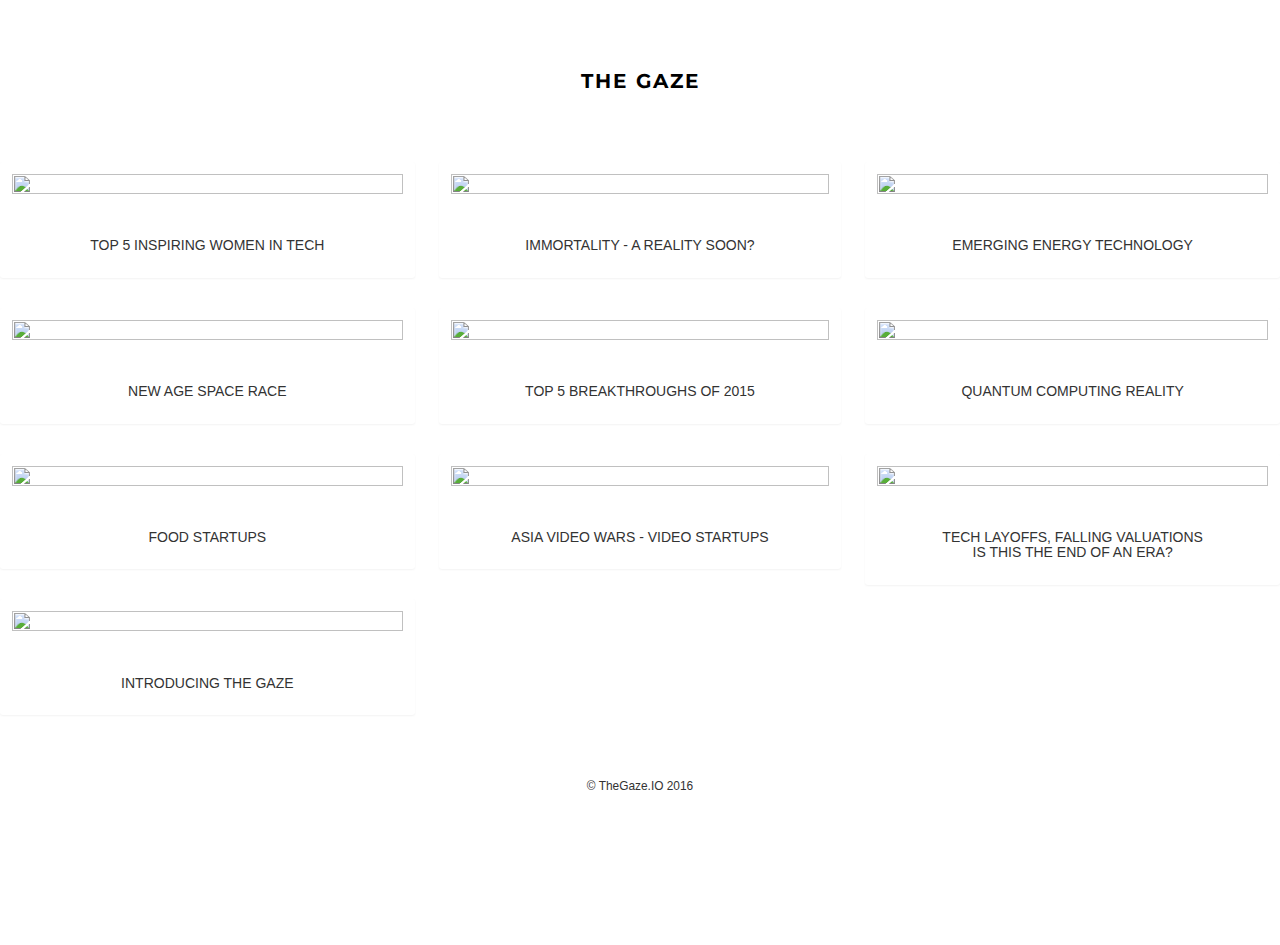
==== index.html @ a565059c "updated heading" ====
<!DOCTYPE html>
<!--[if lt IE 7]>      <html class="no-js lt-ie9 lt-ie8 lt-ie7"> <![endif]-->
<!--[if IE 7]>         <html class="no-js lt-ie9 lt-ie8"> <![endif]-->
<!--[if IE 8]>         <html class="no-js lt-ie9"> <![endif]-->
<!--[if gt IE 8]><!--> <html class="no-js"> <!--<![endif]-->
	<head>
	<meta charset="utf-8">
	<meta http-equiv="X-UA-Compatible" content="IE=edge">
	<title>The Gaze &mdash; Quirky Short Videos on latest in Tech and Startups!</title>
	<meta name="viewport" content="width=device-width, initial-scale=1">
	<meta name="description" content="Free HTML5 Template by FREEHTML5.CO" />
	<meta name="keywords" content="free html5, free template, free bootstrap, html5, css3, mobile first, responsive" />
	<meta name="author" content="FREEHTML5.CO" />

  <!-- 
	//////////////////////////////////////////////////////

	FREE HTML5 TEMPLATE 
	DESIGNED & DEVELOPED by FREEHTML5.CO
		
	Website: 		http://freehtml5.co/
	Email: 			info@freehtml5.co
	Twitter: 		http://twitter.com/fh5co
	Facebook: 		https://www.facebook.com/fh5co

	//////////////////////////////////////////////////////
	 -->

  <!-- Facebook and Twitter integration -->
	<meta property="og:title" content=""/>
	<meta property="og:image" content=""/>
	<meta property="og:url" content=""/>
	<meta property="og:site_name" content=""/>
	<meta property="og:description" content=""/>
	<meta name="twitter:title" content="" />
	<meta name="twitter:image" content="" />
	<meta name="twitter:url" content="" />
	<meta name="twitter:card" content="" />

	<!-- Place favicon.ico and apple-touch-icon.png in the root directory -->
	<link rel="shortcut icon" href="favicon.ico">

	<!-- Google Webfonts -->
	<link href='http://fonts.googleapis.com/css?family=Roboto:400,300,100,500' rel='stylesheet' type='text/css'>
	<link href='https://fonts.googleapis.com/css?family=Montserrat:400,700' rel='stylesheet' type='text/css'>
	
	<!-- Animate.css -->
	<link rel="stylesheet" href="css/animate.css">
	<!-- Icomoon Icon Fonts-->
	<link rel="stylesheet" href="css/icomoon.css">
	<!-- Magnific Popup -->
	<link rel="stylesheet" href="css/magnific-popup.css">
	<!-- Salvattore -->
	<link rel="stylesheet" href="css/salvattore.css">
	<!-- Theme Style -->
	<link rel="stylesheet" href="css/style.css">
	<!-- Modernizr JS -->
	<script src="js/modernizr-2.6.2.min.js"></script>
	<!-- FOR IE9 below -->
	<!--[if lt IE 9]>
	<script src="js/respond.min.js"></script>
	<![endif]-->
        
         
    <link rel="stylesheet" href="https://maxcdn.bootstrapcdn.com/bootstrap/3.3.6/css/bootstrap.min.css">
<link rel="stylesheet" href="https://maxcdn.bootstrapcdn.com/bootstrap/3.3.6/css/bootstrap-theme.min.css">
<script src="https://ajax.googleapis.com/ajax/libs/jquery/1.11.3/jquery.min.js"></script>
<script src="https://maxcdn.bootstrapcdn.com/bootstrap/3.3.6/js/bootstrap.min.js"></script>
    
<script type="text/javascript">
         if( navigator.userAgent.match(/Android/i)
         || navigator.userAgent.match(/webOS/i)
         || navigator.userAgent.match(/iPhone/i)
         || navigator.userAgent.match(/iPad/i)
         || navigator.userAgent.match(/iPod/i)
         || navigator.userAgent.match(/BlackBerry/i)
         || navigator.userAgent.match(/Windows Phone/i)
         ){
        location.replace("http://thegaze.io/mobile.html")
         }
        
        </script>

	</head>
	<body>
		
	<div id="fh5co-offcanvass">
		<a href="#" class="fh5co-offcanvass-close js-fh5co-offcanvass-close">Menu <i class="icon-cross"></i> </a>
		<h1 class="fh5co-logo"><a class="navbar-brand" href="index.html">THE GAZE</a></h1>
		<ul>
			<li class="active"><a href="index.html">Home</a></li>
			<li><a href="about.html">About</a></li>
<!--			<li><a href="pricing.html">Pricing</a></li>-->
			<li><a href="contact.html">Contact</a></li>
		</ul>
		<h3 class="fh5co-lead">Connect with us</h3>
		<p class="fh5co-social-icons">
			<a href="#"><i class="icon-twitter"></i></a>
			<a href="#"><i class="icon-facebook"></i></a>
			<a href="#"><i class="icon-instagram"></i></a>
			<a href="#"><i class="icon-dribbble"></i></a>
			<a href="#"><i class="icon-youtube"></i></a>
		</p>
	</div>
	<header id="fh5co-header" role="banner">
		<div class="container">
			<div class="row">
				<div class="col-md-12">
<!--					<a href="#" class="fh5co-menu-btn js-fh5co-menu-btn">Menu <i class="icon-menu"></i></a>-->
					<a class="navbar-brand" href="index.html">The Gaze</a>		
				</div>
			</div>
		</div>
	</header>
	<!-- END .header -->
	
	
<!--
	<div id="fh5co-main">
		<div class="container">

			<div class="row">

        <div id="fh5co-board" data-columns>

        	<div class="item">
        		<div class="rslides">
                    <iframe src="https://www.youtube.com/embed/RWUi8-lUtgw" frameborder="0" allowfullscreen></iframe>
        		</div>
        		<div class="fh5co-desc">Tech Layoffs, Falling Valuations - Is this the end of an era?</div>
        	</div>
            <div class="item">
        		<div class="rslides">
                    <iframe src="https://www.youtube.com/embed/ebPGh87MiPw" frameborder="0" allowfullscreen></iframe>
        		</div>
        		<div class="fh5co-desc">Introducing The Gaze</div>
        	</div>
            <div class="item">
        		<div class="rslides">
                    <iframe src="https://www.youtube.com/embed/ZmiPwwrbpj0" frameborder="0" allowfullscreen></iframe>
        		</div>
        		<div class="fh5co-desc">Asia Video Wars - Video startups </div>
        	</div>
            <div class="item">
        		<div class="rslides">
                    <iframe src="https://www.youtube.com/embed/RWUi8-lUtgw" frameborder="0" allowfullscreen></iframe>
        		</div>
        		<div class="fh5co-desc">Tech Layoffs, Falling Valuations - Is this the end of an era?</div>
        	</div>
            <div class="item">
        		<div class="rslides">
                    <iframe src="https://www.youtube.com/embed/ebPGh87MiPw" frameborder="0" allowfullscreen></iframe>
        		</div>
        		<div class="fh5co-desc">Introducing The Gaze</div>
        	</div>
            <div class="item">
        		<div class="rslides">
                    <iframe src="https://www.youtube.com/embed/ZmiPwwrbpj0" frameborder="0" allowfullscreen></iframe>
        		</div>
        		<div class="fh5co-desc">Asia Video Wars - Video startups </div>
        	</div>
            <div class="item">
        		<div class="rslides">
                    <iframe src="https://www.youtube.com/embed/RWUi8-lUtgw" frameborder="0" allowfullscreen></iframe>
        		</div>
        		<div class="fh5co-desc">Tech Layoffs, Falling Valuations - Is this the end of an era?</div>
        	</div>
            <div class="item">
        		<div class="rslides">
                    <iframe src="https://www.youtube.com/embed/ebPGh87MiPw" frameborder="0" allowfullscreen></iframe>
        		</div>
        		<div class="fh5co-desc">Introducing The Gaze</div>
        	</div>
                </div>
-->
        	
<!--
        	<div class="item">
        		<div class="animate-box">
	        		<a href="images/img_28.jpg" class="image-popup fh5co-board-img"><img src="images/img_28.jpg" alt="Free HTML5 Bootstrap template"></a>
	        		<div class="fh5co-desc">Adipisci consequuntur ipsa fugit perspiciatis eligendi. Omnis blanditiis, totam placeat.</div>
        		</div>
        	</div>
        	<div class="item">
        		<div class="animate-box">
	        		<a href="images/img_29.jpg" class="image-popup fh5co-board-img"><img src="images/img_29.jpg" alt="Free HTML5 Bootstrap template"></a>
	        		<div class="fh5co-desc">Adipisci consequuntur ipsa fugit perspiciatis eligendi. Omnis blanditiis, totam placeat.</div>
        		</div>
        	</div>
        	<div class="item">
        		<div class="animate-box">
	        		<a href="images/img_30.jpg" class="image-popup fh5co-board-img"><img src="images/img_30.jpg" alt="Free HTML5 Bootstrap template"></a>
	        		<div class="fh5co-desc">Adipisci consequuntur ipsa fugit perspiciatis eligendi. Omnis blanditiis, totam placeat.</div>
        		</div>
        	</div>
-->
<!--
        </div>
        </div>
       </div>
	</div>
-->
        
<div class="wall">
     <div class="article">
         
         <a href="http://www.youtube.com/watch?v=NpUTWPLzQn4" role="button">
             <img src="https://s3.amazonaws.com/thegazevideos/Thumbnail.JPG" style="width:100%;height:100%"/>
         </a>
         
<!--        <iframe  src="http://www.youtube.com/embed/zbM89RthA14?color=white&autohide=1&cc_load_policy=1&showinfo=0&rel=0&modestbranding=1&autohide=1" frameborder="0" allowfullscreen ></iframe>-->
        <h2><br/>Top 5 Inspiring Women In Tech</h2>
     </div>
     <div class="article">
         <a href="http://www.youtube.com/watch?v=thc-ZkgkFYY" role="button">
             <img src="https://s3.amazonaws.com/thegazevideos/Thumbnail.png" style="width:100%;height:100%"/>
         </a>
        <h2><br/>Immortality - A reality soon?</h2>
     </div>
     <div class="article">
         <a href="http://www.youtube.com/watch?v=p-tZICirQ8g" role="button">
             <img src="https://s3.amazonaws.com/thegazevideos/windmill.jpg" style="width:100%;height:100%"/>
         </a>
         <h2><br/>Emerging Energy Technology</h2>
     </div>
     <div class="article">
         <a href="http://www.youtube.com/watch?v=NpUTWPLzQn4" role="button">
             <img src="https://s3.amazonaws.com/thegazevideos/Moonspike_RocketFlightNoText01.0.jpg" style="width:100%;height:100%"/>
         </a>
         <h2><br/>New Age Space Race</h2>
    </div>
     <div class="article">
        <a href="http://www.youtube.com/watch?v=SHmIFHryc7Q" role="button">
             <img src="https://s3.amazonaws.com/thegazevideos/lead_960.jpg" style="width:100%;height:100%"/>
         </a>
        <h2><br/>Top 5 Breakthroughs of 2015</h2>
    </div>
    <div class="article">
        <a href="http://www.youtube.com/watch?v=lzP4Buhrtb4" role="button">
             <img src="https://s3.amazonaws.com/thegazevideos/quantum-computing-super-atom.jpg" style="width:100%;height:100%"/>
         </a>
         <h2><br/>Quantum Computing Reality</h2>
    </div>
    <div class="article">
        <a href="http://www.youtube.com/watch?v=JjyTWlEix9c" role="button">
             <img src="https://s3.amazonaws.com/thegazevideos/Yourstory-FoodTech.jpg" style="width:100%;height:100%"/>
         </a>
        <h2><br/>Food Startups</h2>
    </div>
    <div class="article">
        <a href="http://www.youtube.com/watch?v=ZmiPwwrbpj0" role="button">
             <img src="https://s3.amazonaws.com/thegazevideos/videwall.jpg" style="width:100%;height:100%"/>
         </a>
        <h2><br/>Asia Video Wars - Video startups</h2>
    </div>
    <div class="article">
        <a href="http://www.youtube.com/watch?v=RWUi8-lUtgw" role="button">
             <img src="https://s3.amazonaws.com/thegazevideos/layoff.png" style="width:100%;height:100%"/>
         </a>
        <h2><br/>Tech Layoffs, Falling Valuations <br/>
            Is this the end of an era?</h2>
    </div>
    <div class="article">
        <a href="http://www.youtube.com/watch?v=ebPGh87MiPw" role="button">
             <img src="https://s3.amazonaws.com/thegazevideos/Gaze+New.png" style="width:100%;height:100%"/>
        </a>
        <h2><br/>Introducing The Gaze</h2>
    </div>

<!--
  <div class="article">
    <img src="https://c1.staticflickr.com/1/710/21536720606_beb3fccf81_h.jpg" />
    <h2>Cursus cursus proin auctor in in ac, nunc, tortor</h2>
  </div>
  
  <div class="article">
    <img src="https://c2.staticflickr.com/6/5753/20943258253_28a1520687_h.jpg" />
    <h2>Cursus cursus proin auctor in in ac, nunc, tortor</h2>
  </div>
-->
            
</div>
        
    <footer id="fh5co-footer">
		
		<div class="container">
			<div class="row row-padded">
				<div class="col-md-12 text-center">
					<p class="fh5co-social-icons">
						<a href="http://twitter.com/thegazeio" target="_blank"><i class="icon-twitter"></i></a>
						<a href="http://fb.com/TheGaze.IO" target="_blank"><i class="icon-facebook" ></i></a>
						<a href="http://instagram.com/thegaze.io"><i class="icon-instagram" target="_blank"></i></a>
<!--						<a href="#"><i class="icon-dribbble"></i></a>-->
						<a href="http://www.youtube.com/channel/UCwLvl_Qx-eNgECQOVJFsVAg" target="_blank"><i class="icon-youtube"></i></a>
					</p>
					<p><small>&copy; TheGaze.IO 2016<br>
                         </small>
                    </p>
				</div>
			</div>
		</div>
	</footer>

<!-- Video / Generic Modal -->
<div class="modal fade" id="mediaModal" tabindex="-1" role="dialog" aria-hidden="true">
<div class="modal-dialog">
  <div class="modal-content">
    <div class="modal-body">
      <!-- content dynamically inserted -->
    </div>
  </div>
</div>
</div>
      
<!--
      <div class="article">
         
      <iframe id="testing" src="about:blank" allowfullscreen="true" frameborder="0"></iframe>

    </div>
      
-->
	<!-- jQuery -->
	<script src="js/jquery.min.js"></script>
	<!-- jQuery Easing -->
	<script src="js/jquery.easing.1.3.js"></script>
	<!-- Bootstrap -->
	<script src="js/bootstrap.min.js"></script>
	<!-- Waypoints -->
	<script src="js/jquery.waypoints.min.js"></script>
	<!-- Magnific Popup -->
	<script src="js/jquery.magnific-popup.min.js"></script>
	<!-- Salvattore -->
	<script src="js/salvattore.min.js"></script>
	<!-- Main JS -->
	<script src="js/main.js"></script>
    <!-- Article Animation -->
    <script src="js/index.js"></script>
<script src='http://cdnjs.cloudflare.com/ajax/libs/jquery/2.2.2/jquery.min.js'></script>
<script src='http://maxcdn.bootstrapcdn.com/bootstrap/3.3.4/js/bootstrap.min.js'></script>
      
        <script src="js/video.js"></script>
    
	</body>
</html>
---- css/style.css ----
@charset "UTF-8";
@font-face {
  font-family: 'icomoon';
  src: url("../fonts/icomoon/icomoon.eot?srf3rx");
  src: url("../fonts/icomoon/icomoon.eot?srf3rx#iefix") format("embedded-opentype"), url("../fonts/icomoon/icomoon.ttf?srf3rx") format("truetype"), url("../fonts/icomoon/icomoon.woff?srf3rx") format("woff"), url("../fonts/icomoon/icomoon.svg?srf3rx#icomoon") format("svg");
  font-weight: normal;
  font-style: normal;
}
/*!
 * Bootstrap v3.3.5 (http://getbootstrap.com)
 * Copyright 2011-2015 Twitter, Inc.
 * Licensed under MIT (https://github.com/twbs/bootstrap/blob/master/LICENSE)
 */
/*! normalize.css v3.0.3 | MIT License | github.com/necolas/normalize.css */
html {
  font-family: sans-serif;
  -ms-text-size-adjust: 100%;
  -webkit-text-size-adjust: 100%;
}

* {
  margin: 0;
  padding: 0;
}

body {
  font-family: sans-serif;
  margin: 24px;
  background: #f0f0f0;
  color: #505050;
}

a {
  text-decoration: none;
  color: black;
}

.article {
  display: block;
  margin: 0 0 30px 0;
  padding: 12px;
  background: white;
  border-radius: 3px;
  box-shadow: 0px 1px 2px 0px rgba(0, 0, 0, 0.05);
  transition: all 220ms;
}
.article:hover {
  box-shadow: 0px 2px 3px 1px rgba(0, 0, 0, 0.1);
  transform: translateY(-5px);
  transition: all 220ms;
}
.article > img {
  display: block;
  width: 100%;
  margin: 0 0 24px 0;
}
.article iframe {
  display: block;
  width: 100%;
  margin: 0 0 24px 0;
    height: 150%;
}
.article h2 {
  text-align: center;
  font-size: 14px;
  text-transform: uppercase;
  margin: 0 0 12px 0;
}

.wall {
  display: block;
  position: relative;
}
.wall-column {
  display: block;
  position: relative;
  width: 33.333333%;
  float: left;
  padding: 0;
  box-sizing: border-box;
}
.wall-column:first-child {
  padding-right: 12px;
}
.wall-column ~ .wall-column {
  padding-left: 12px;
  padding-right: 12px;
}
.wall-column:last-of-type {
  padding-right: 0;
}
@media (max-width: 640px) {
  .wall-column {
    width: 50%;
  }
}
@media (max-width: 480px) {
  .wall-column {
    width: auto;
    float: none;
    padding: 0;
  }
}

body {
  margin: 0;
}

article,
aside,
details,
figcaption,
figure,
footer,
header,
hgroup,
main,
menu,
nav,
section,
summary {
  display: block;
}

audio,
canvas,
progress,
video {
  display: inline-block;
  vertical-align: baseline;
}

audio:not([controls]) {
  display: none;
  height: 0;
}

[hidden],
template {
  display: none;
}

a {
  background-color: transparent;
}

a:active,
a:hover {
  outline: 0;
}

abbr[title] {
  border-bottom: 1px dotted;
}

b,
strong {
  font-weight: bold;
}

dfn {
  font-style: italic;
}

h1 {
  font-size: 2em;
  margin: 0.67em 0;
}

mark {
  background: #ff0;
  color: #000;
}

small {
  font-size: 80%;
}

sub,
sup {
  font-size: 75%;
  line-height: 0;
  position: relative;
  vertical-align: baseline;
}

sup {
  top: -0.5em;
}

sub {
  bottom: -0.25em;
}

img {
  border: 0;
}

svg:not(:root) {
  overflow: hidden;
}

figure {
  margin: 1em 40px;
}

hr {
  box-sizing: content-box;
  height: 0;
}

pre {
  overflow: auto;
}

code,
kbd,
pre,
samp {
  font-family: monospace, monospace;
  font-size: 1em;
}

button,
input,
optgroup,
select,
textarea {
  color: inherit;
  font: inherit;
  margin: 0;
}

button {
  overflow: visible;
}

button,
select {
  text-transform: none;
}

button,
html input[type="button"],
input[type="reset"],
input[type="submit"] {
  -webkit-appearance: button;
  cursor: pointer;
}

button[disabled],
html input[disabled] {
  cursor: default;
}

button::-moz-focus-inner,
input::-moz-focus-inner {
  border: 0;
  padding: 0;
}

input {
  line-height: normal;
}

input[type="checkbox"],
input[type="radio"] {
  box-sizing: border-box;
  padding: 0;
}

input[type="number"]::-webkit-inner-spin-button,
input[type="number"]::-webkit-outer-spin-button {
  height: auto;
}

input[type="search"] {
  -webkit-appearance: textfield;
  box-sizing: content-box;
}

input[type="search"]::-webkit-search-cancel-button,
input[type="search"]::-webkit-search-decoration {
  -webkit-appearance: none;
}

fieldset {
  border: 1px solid #c0c0c0;
  margin: 0 2px;
  padding: 0.35em 0.625em 0.75em;
}

legend {
  border: 0;
  padding: 0;
}

textarea {
  overflow: auto;
}

optgroup {
  font-weight: bold;
}

table {
  border-collapse: collapse;
  border-spacing: 0;
}

td,
th {
  padding: 0;
}

/*! Source: https://github.com/h5bp/html5-boilerplate/blob/master/src/css/main.css */
@media print {
  *,
  *:before,
  *:after {
    background: transparent !important;
    color: #000 !important;
    box-shadow: none !important;
    text-shadow: none !important;
  }

  a,
  a:visited {
    text-decoration: underline;
  }

  a[href]:after {
    content: " (" attr(href) ")";
  }

  abbr[title]:after {
    content: " (" attr(title) ")";
  }

  a[href^="#"]:after,
  a[href^="javascript:"]:after {
    content: "";
  }

  pre,
  blockquote {
    border: 1px solid #999;
    page-break-inside: avoid;
  }

  thead {
    display: table-header-group;
  }

  tr,
  img {
    page-break-inside: avoid;
  }

  img {
    max-width: 100% !important;
  }

  p,
  h2,
  h3 {
    orphans: 3;
    widows: 3;
  }

  h2,
  h3 {
    page-break-after: avoid;
  }

  .navbar {
    display: none;
  }

  .btn > .caret,
  .dropup > .btn > .caret {
    border-top-color: #000 !important;
  }

  .label {
    border: 1px solid #000;
  }

  .table {
    border-collapse: collapse !important;
  }
  .table td,
  .table th {
    background-color: #fff !important;
  }

  .table-bordered th,
  .table-bordered td {
    border: 1px solid #ddd !important;
  }
}
@font-face {
  font-family: 'Glyphicons Halflings';
  src: url("../fonts/bootstrap/glyphicons-halflings-regular.eot");
  src: url("../fonts/bootstrap/glyphicons-halflings-regular.eot?#iefix") format("embedded-opentype"), url("../fonts/bootstrap/glyphicons-halflings-regular.woff2") format("woff2"), url("../fonts/bootstrap/glyphicons-halflings-regular.woff") format("woff"), url("../fonts/bootstrap/glyphicons-halflings-regular.ttf") format("truetype"), url("../fonts/bootstrap/glyphicons-halflings-regular.svg#glyphicons_halflingsregular") format("svg");
}
.glyphicon {
  position: relative;
  top: 1px;
  display: inline-block;
  font-family: 'Glyphicons Halflings';
  font-style: normal;
  font-weight: normal;
  line-height: 1;
  -webkit-font-smoothing: antialiased;
  -moz-osx-font-smoothing: grayscale;
}

.glyphicon-asterisk:before {
  content: "\2a";
}

.glyphicon-plus:before {
  content: "\2b";
}

.glyphicon-euro:before,
.glyphicon-eur:before {
  content: "\20ac";
}

.glyphicon-minus:before {
  content: "\2212";
}

.glyphicon-cloud:before {
  content: "\2601";
}

.glyphicon-envelope:before {
  content: "\2709";
}

.glyphicon-pencil:before {
  content: "\270f";
}

.glyphicon-glass:before {
  content: "\e001";
}

.glyphicon-music:before {
  content: "\e002";
}

.glyphicon-search:before {
  content: "\e003";
}

.glyphicon-heart:before {
  content: "\e005";
}

.glyphicon-star:before {
  content: "\e006";
}

.glyphicon-star-empty:before {
  content: "\e007";
}

.glyphicon-user:before {
  content: "\e008";
}

.glyphicon-film:before {
  content: "\e009";
}

.glyphicon-th-large:before {
  content: "\e010";
}

.glyphicon-th:before {
  content: "\e011";
}

.glyphicon-th-list:before {
  content: "\e012";
}

.glyphicon-ok:before {
  content: "\e013";
}

.glyphicon-remove:before {
  content: "\e014";
}

.glyphicon-zoom-in:before {
  content: "\e015";
}

.glyphicon-zoom-out:before {
  content: "\e016";
}

.glyphicon-off:before {
  content: "\e017";
}

.glyphicon-signal:before {
  content: "\e018";
}

.glyphicon-cog:before {
  content: "\e019";
}

.glyphicon-trash:before {
  content: "\e020";
}

.glyphicon-home:before {
  content: "\e021";
}

.glyphicon-file:before {
  content: "\e022";
}

.glyphicon-time:before {
  content: "\e023";
}

.glyphicon-road:before {
  content: "\e024";
}

.glyphicon-download-alt:before {
  content: "\e025";
}

.glyphicon-download:before {
  content: "\e026";
}

.glyphicon-upload:before {
  content: "\e027";
}

.glyphicon-inbox:before {
  content: "\e028";
}

.glyphicon-play-circle:before {
  content: "\e029";
}

.glyphicon-repeat:before {
  content: "\e030";
}

.glyphicon-refresh:before {
  content: "\e031";
}

.glyphicon-list-alt:before {
  content: "\e032";
}

.glyphicon-lock:before {
  content: "\e033";
}

.glyphicon-flag:before {
  content: "\e034";
}

.glyphicon-headphones:before {
  content: "\e035";
}

.glyphicon-volume-off:before {
  content: "\e036";
}

.glyphicon-volume-down:before {
  content: "\e037";
}

.glyphicon-volume-up:before {
  content: "\e038";
}

.glyphicon-qrcode:before {
  content: "\e039";
}

.glyphicon-barcode:before {
  content: "\e040";
}

.glyphicon-tag:before {
  content: "\e041";
}

.glyphicon-tags:before {
  content: "\e042";
}

.glyphicon-book:before {
  content: "\e043";
}

.glyphicon-bookmark:before {
  content: "\e044";
}

.glyphicon-print:before {
  content: "\e045";
}

.glyphicon-camera:before {
  content: "\e046";
}

.glyphicon-font:before {
  content: "\e047";
}

.glyphicon-bold:before {
  content: "\e048";
}

.glyphicon-italic:before {
  content: "\e049";
}

.glyphicon-text-height:before {
  content: "\e050";
}

.glyphicon-text-width:before {
  content: "\e051";
}

.glyphicon-align-left:before {
  content: "\e052";
}

.glyphicon-align-center:before {
  content: "\e053";
}

.glyphicon-align-right:before {
  content: "\e054";
}

.glyphicon-align-justify:before {
  content: "\e055";
}

.glyphicon-list:before {
  content: "\e056";
}

.glyphicon-indent-left:before {
  content: "\e057";
}

.glyphicon-indent-right:before {
  content: "\e058";
}

.glyphicon-facetime-video:before {
  content: "\e059";
}

.glyphicon-picture:before {
  content: "\e060";
}

.glyphicon-map-marker:before {
  content: "\e062";
}

.glyphicon-adjust:before {
  content: "\e063";
}

.glyphicon-tint:before {
  content: "\e064";
}

.glyphicon-edit:before {
  content: "\e065";
}

.glyphicon-share:before {
  content: "\e066";
}

.glyphicon-check:before {
  content: "\e067";
}

.glyphicon-move:before {
  content: "\e068";
}

.glyphicon-step-backward:before {
  content: "\e069";
}

.glyphicon-fast-backward:before {
  content: "\e070";
}

.glyphicon-backward:before {
  content: "\e071";
}

.glyphicon-play:before {
  content: "\e072";
}

.glyphicon-pause:before {
  content: "\e073";
}

.glyphicon-stop:before {
  content: "\e074";
}

.glyphicon-forward:before {
  content: "\e075";
}

.glyphicon-fast-forward:before {
  content: "\e076";
}

.glyphicon-step-forward:before {
  content: "\e077";
}

.glyphicon-eject:before {
  content: "\e078";
}

.glyphicon-chevron-left:before {
  content: "\e079";
}

.glyphicon-chevron-right:before {
  content: "\e080";
}

.glyphicon-plus-sign:before {
  content: "\e081";
}

.glyphicon-minus-sign:before {
  content: "\e082";
}

.glyphicon-remove-sign:before {
  content: "\e083";
}

.glyphicon-ok-sign:before {
  content: "\e084";
}

.glyphicon-question-sign:before {
  content: "\e085";
}

.glyphicon-info-sign:before {
  content: "\e086";
}

.glyphicon-screenshot:before {
  content: "\e087";
}

.glyphicon-remove-circle:before {
  content: "\e088";
}

.glyphicon-ok-circle:before {
  content: "\e089";
}

.glyphicon-ban-circle:before {
  content: "\e090";
}

.glyphicon-arrow-left:before {
  content: "\e091";
}

.glyphicon-arrow-right:before {
  content: "\e092";
}

.rslides {
  position: relative;
  list-style: none;
  overflow: hidden;
  width: 100%;
  padding: 0;
  margin: 0;
  }

.glyphicon-arrow-up:before {
  content: "\e093";
}

.glyphicon-arrow-down:before {
  content: "\e094";
}

.glyphicon-share-alt:before {
  content: "\e095";
}

.glyphicon-resize-full:before {
  content: "\e096";
}

.glyphicon-resize-small:before {
  content: "\e097";
}

.glyphicon-exclamation-sign:before {
  content: "\e101";
}

.glyphicon-gift:before {
  content: "\e102";
}

.glyphicon-leaf:before {
  content: "\e103";
}

.glyphicon-fire:before {
  content: "\e104";
}

.glyphicon-eye-open:before {
  content: "\e105";
}

.glyphicon-eye-close:before {
  content: "\e106";
}

.glyphicon-warning-sign:before {
  content: "\e107";
}

.glyphicon-plane:before {
  content: "\e108";
}

.glyphicon-calendar:before {
  content: "\e109";
}

.glyphicon-random:before {
  content: "\e110";
}

.glyphicon-comment:before {
  content: "\e111";
}

.glyphicon-magnet:before {
  content: "\e112";
}

.glyphicon-chevron-up:before {
  content: "\e113";
}

.glyphicon-chevron-down:before {
  content: "\e114";
}

.glyphicon-retweet:before {
  content: "\e115";
}

.glyphicon-shopping-cart:before {
  content: "\e116";
}

.glyphicon-folder-close:before {
  content: "\e117";
}

.glyphicon-folder-open:before {
  content: "\e118";
}

.glyphicon-resize-vertical:before {
  content: "\e119";
}

.glyphicon-resize-horizontal:before {
  content: "\e120";
}

.glyphicon-hdd:before {
  content: "\e121";
}

.glyphicon-bullhorn:before {
  content: "\e122";
}

.glyphicon-bell:before {
  content: "\e123";
}

.glyphicon-certificate:before {
  content: "\e124";
}

.glyphicon-thumbs-up:before {
  content: "\e125";
}

.glyphicon-thumbs-down:before {
  content: "\e126";
}

.glyphicon-hand-right:before {
  content: "\e127";
}

.glyphicon-hand-left:before {
  content: "\e128";
}

.glyphicon-hand-up:before {
  content: "\e129";
}

.glyphicon-hand-down:before {
  content: "\e130";
}

.glyphicon-circle-arrow-right:before {
  content: "\e131";
}

.glyphicon-circle-arrow-left:before {
  content: "\e132";
}

.glyphicon-circle-arrow-up:before {
  content: "\e133";
}

.glyphicon-circle-arrow-down:before {
  content: "\e134";
}

.glyphicon-globe:before {
  content: "\e135";
}

.glyphicon-wrench:before {
  content: "\e136";
}

.glyphicon-tasks:before {
  content: "\e137";
}

.glyphicon-filter:before {
  content: "\e138";
}

.glyphicon-briefcase:before {
  content: "\e139";
}

.glyphicon-fullscreen:before {
  content: "\e140";
}

.glyphicon-dashboard:before {
  content: "\e141";
}

.glyphicon-paperclip:before {
  content: "\e142";
}

.glyphicon-heart-empty:before {
  content: "\e143";
}

.glyphicon-link:before {
  content: "\e144";
}

.glyphicon-phone:before {
  content: "\e145";
}

.glyphicon-pushpin:before {
  content: "\e146";
}

.glyphicon-usd:before {
  content: "\e148";
}

.glyphicon-gbp:before {
  content: "\e149";
}

.glyphicon-sort:before {
  content: "\e150";
}

.glyphicon-sort-by-alphabet:before {
  content: "\e151";
}

.glyphicon-sort-by-alphabet-alt:before {
  content: "\e152";
}

.glyphicon-sort-by-order:before {
  content: "\e153";
}

.glyphicon-sort-by-order-alt:before {
  content: "\e154";
}

.glyphicon-sort-by-attributes:before {
  content: "\e155";
}

.glyphicon-sort-by-attributes-alt:before {
  content: "\e156";
}

.glyphicon-unchecked:before {
  content: "\e157";
}

.glyphicon-expand:before {
  content: "\e158";
}

.glyphicon-collapse-down:before {
  content: "\e159";
}

.glyphicon-collapse-up:before {
  content: "\e160";
}

.glyphicon-log-in:before {
  content: "\e161";
}

.glyphicon-flash:before {
  content: "\e162";
}

.glyphicon-log-out:before {
  content: "\e163";
}

.glyphicon-new-window:before {
  content: "\e164";
}

.glyphicon-record:before {
  content: "\e165";
}

.glyphicon-save:before {
  content: "\e166";
}

.glyphicon-open:before {
  content: "\e167";
}

.glyphicon-saved:before {
  content: "\e168";
}

.glyphicon-import:before {
  content: "\e169";
}

.glyphicon-export:before {
  content: "\e170";
}

.glyphicon-send:before {
  content: "\e171";
}

.glyphicon-floppy-disk:before {
  content: "\e172";
}

.glyphicon-floppy-saved:before {
  content: "\e173";
}

.glyphicon-floppy-remove:before {
  content: "\e174";
}

.glyphicon-floppy-save:before {
  content: "\e175";
}

.glyphicon-floppy-open:before {
  content: "\e176";
}

.glyphicon-credit-card:before {
  content: "\e177";
}

.glyphicon-transfer:before {
  content: "\e178";
}

.glyphicon-cutlery:before {
  content: "\e179";
}

.glyphicon-header:before {
  content: "\e180";
}

.glyphicon-compressed:before {
  content: "\e181";
}

.glyphicon-earphone:before {
  content: "\e182";
}

.glyphicon-phone-alt:before {
  content: "\e183";
}

.glyphicon-tower:before {
  content: "\e184";
}

.glyphicon-stats:before {
  content: "\e185";
}

.glyphicon-sd-video:before {
  content: "\e186";
}

.glyphicon-hd-video:before {
  content: "\e187";
}

.glyphicon-subtitles:before {
  content: "\e188";
}

.glyphicon-sound-stereo:before {
  content: "\e189";
}

.glyphicon-sound-dolby:before {
  content: "\e190";
}

.glyphicon-sound-5-1:before {
  content: "\e191";
}

.glyphicon-sound-6-1:before {
  content: "\e192";
}

.glyphicon-sound-7-1:before {
  content: "\e193";
}

.glyphicon-copyright-mark:before {
  content: "\e194";
}

.glyphicon-registration-mark:before {
  content: "\e195";
}

.glyphicon-cloud-download:before {
  content: "\e197";
}

.glyphicon-cloud-upload:before {
  content: "\e198";
}

.glyphicon-tree-conifer:before {
  content: "\e199";
}

.glyphicon-tree-deciduous:before {
  content: "\e200";
}

.glyphicon-cd:before {
  content: "\e201";
}

.glyphicon-save-file:before {
  content: "\e202";
}

.glyphicon-open-file:before {
  content: "\e203";
}

.glyphicon-level-up:before {
  content: "\e204";
}

.glyphicon-copy:before {
  content: "\e205";
}

.glyphicon-paste:before {
  content: "\e206";
}

.glyphicon-alert:before {
  content: "\e209";
}

.glyphicon-equalizer:before {
  content: "\e210";
}

.glyphicon-king:before {
  content: "\e211";
}

.glyphicon-queen:before {
  content: "\e212";
}

.glyphicon-pawn:before {
  content: "\e213";
}

.glyphicon-bishop:before {
  content: "\e214";
}

.glyphicon-knight:before {
  content: "\e215";
}

.glyphicon-baby-formula:before {
  content: "\e216";
}

.glyphicon-tent:before {
  content: "\26fa";
}

.glyphicon-blackboard:before {
  content: "\e218";
}

.glyphicon-bed:before {
  content: "\e219";
}

.glyphicon-apple:before {
  content: "\f8ff";
}

.glyphicon-erase:before {
  content: "\e221";
}

.glyphicon-hourglass:before {
  content: "\231b";
}

.glyphicon-lamp:before {
  content: "\e223";
}

.glyphicon-duplicate:before {
  content: "\e224";
}

.glyphicon-piggy-bank:before {
  content: "\e225";
}

.glyphicon-scissors:before {
  content: "\e226";
}

.glyphicon-bitcoin:before {
  content: "\e227";
}

.glyphicon-btc:before {
  content: "\e227";
}

.glyphicon-xbt:before {
  content: "\e227";
}

.glyphicon-yen:before {
  content: "\00a5";
}

.glyphicon-jpy:before {
  content: "\00a5";
}

.glyphicon-ruble:before {
  content: "\20bd";
}

.glyphicon-rub:before {
  content: "\20bd";
}

.glyphicon-scale:before {
  content: "\e230";
}

.glyphicon-ice-lolly:before {
  content: "\e231";
}

.glyphicon-ice-lolly-tasted:before {
  content: "\e232";
}

.glyphicon-education:before {
  content: "\e233";
}

.glyphicon-option-horizontal:before {
  content: "\e234";
}

.glyphicon-option-vertical:before {
  content: "\e235";
}

.glyphicon-menu-hamburger:before {
  content: "\e236";
}

.glyphicon-modal-window:before {
  content: "\e237";
}

.glyphicon-oil:before {
  content: "\e238";
}

.glyphicon-grain:before {
  content: "\e239";
}

.glyphicon-sunglasses:before {
  content: "\e240";
}

.glyphicon-text-size:before {
  content: "\e241";
}

.glyphicon-text-color:before {
  content: "\e242";
}

.glyphicon-text-background:before {
  content: "\e243";
}

.glyphicon-object-align-top:before {
  content: "\e244";
}

.glyphicon-object-align-bottom:before {
  content: "\e245";
}

.glyphicon-object-align-horizontal:before {
  content: "\e246";
}

.glyphicon-object-align-left:before {
  content: "\e247";
}

.glyphicon-object-align-vertical:before {
  content: "\e248";
}

.glyphicon-object-align-right:before {
  content: "\e249";
}

.glyphicon-triangle-right:before {
  content: "\e250";
}

.glyphicon-triangle-left:before {
  content: "\e251";
}

.glyphicon-triangle-bottom:before {
  content: "\e252";
}

.glyphicon-triangle-top:before {
  content: "\e253";
}

.glyphicon-console:before {
  content: "\e254";
}

.glyphicon-superscript:before {
  content: "\e255";
}

.glyphicon-subscript:before {
  content: "\e256";
}

.glyphicon-menu-left:before {
  content: "\e257";
}

.glyphicon-menu-right:before {
  content: "\e258";
}

.glyphicon-menu-down:before {
  content: "\e259";
}

.glyphicon-menu-up:before {
  content: "\e260";
}

* {
  -webkit-box-sizing: border-box;
  -moz-box-sizing: border-box;
  box-sizing: border-box;
}

*:before,
*:after {
  -webkit-box-sizing: border-box;
  -moz-box-sizing: border-box;
  box-sizing: border-box;
}

html {
  font-size: 10px;
  -webkit-tap-highlight-color: transparent;
}

body {
  font-family: "Helvetica Neue", Helvetica, Arial, sans-serif;
  font-size: 14px;
  line-height: 1.42857;
  color: #333333;
  background-color: #fff;
}

input,
button,
select,
textarea {
  font-family: inherit;
  font-size: inherit;
  line-height: inherit;
}

a {
  color: #EF5353;
  text-decoration: none;
}
a:hover, a:focus {
  color: #e11515;
  text-decoration: underline;
}
a:focus {
  outline: thin dotted;
  outline: 5px auto -webkit-focus-ring-color;
  outline-offset: -2px;
}

figure {
  margin: 0;
}

img {
  vertical-align: middle;
}

.img-responsive {
  display: block;
  max-width: 100%;
  height: auto;
}

.img-rounded {
  border-radius: 6px;
}

.img-thumbnail {
  padding: 4px;
  line-height: 1.42857;
  background-color: #fff;
  border: 1px solid #ddd;
  border-radius: 4px;
  -webkit-transition: all 0.2s ease-in-out;
  -o-transition: all 0.2s ease-in-out;
  transition: all 0.2s ease-in-out;
  display: inline-block;
  max-width: 100%;
  height: auto;
}

.img-circle {
  border-radius: 50%;
}

hr {
  margin-top: 20px;
  margin-bottom: 20px;
  border: 0;
  border-top: 1px solid #eeeeee;
}

.sr-only {
  position: absolute;
  width: 1px;
  height: 1px;
  margin: -1px;
  padding: 0;
  overflow: hidden;
  clip: rect(0, 0, 0, 0);
  border: 0;
}

.sr-only-focusable:active, .sr-only-focusable:focus {
  position: static;
  width: auto;
  height: auto;
  margin: 0;
  overflow: visible;
  clip: auto;
}

[role="button"] {
  cursor: pointer;
}

h1, h2, h3, h4, h5, h6,
.h1, .h2, .h3, .h4, .h5, .h6 {
  font-family: inherit;
  font-weight: 500;
  line-height: 1.1;
  color: inherit;
}
h1 small,
h1 .small, h2 small,
h2 .small, h3 small,
h3 .small, h4 small,
h4 .small, h5 small,
h5 .small, h6 small,
h6 .small,
.h1 small,
.h1 .small, .h2 small,
.h2 .small, .h3 small,
.h3 .small, .h4 small,
.h4 .small, .h5 small,
.h5 .small, .h6 small,
.h6 .small {
  font-weight: normal;
  line-height: 1;
  color: #777777;
}

h1, .h1,
h2, .h2,
h3, .h3 {
  margin-top: 20px;
  margin-bottom: 10px;
}
h1 small,
h1 .small, .h1 small,
.h1 .small,
h2 small,
h2 .small, .h2 small,
.h2 .small,
h3 small,
h3 .small, .h3 small,
.h3 .small {
  font-size: 65%;
}

h4, .h4,
h5, .h5,
h6, .h6 {
  margin-top: 10px;
  margin-bottom: 10px;
}
h4 small,
h4 .small, .h4 small,
.h4 .small,
h5 small,
h5 .small, .h5 small,
.h5 .small,
h6 small,
h6 .small, .h6 small,
.h6 .small {
  font-size: 75%;
}

h1, .h1 {
  font-size: 36px;
}

h2, .h2 {
  font-size: 30px;
}

h3, .h3 {
  font-size: 24px;
}

h4, .h4 {
  font-size: 18px;
}

h5, .h5 {
  font-size: 14px;
}

h6, .h6 {
  font-size: 12px;
}

p {
  margin: 0 0 10px;
}

.lead {
  margin-bottom: 20px;
  font-size: 16px;
  font-weight: 300;
  line-height: 1.4;
}
@media (min-width: 768px) {
  .lead {
    font-size: 21px;
  }
}

small,
.small {
  font-size: 85%;
}

mark,
.mark {
  background-color: #fcf8e3;
  padding: .2em;
}

.text-left {
  text-align: left;
}

.text-right {
  text-align: right;
}

.text-center {
  text-align: center;
}

.text-justify {
  text-align: justify;
}

.text-nowrap {
  white-space: nowrap;
}

.text-lowercase {
  text-transform: lowercase;
}

.text-uppercase, .initialism {
  text-transform: uppercase;
}

.text-capitalize {
  text-transform: capitalize;
}

.text-muted {
  color: #777777;
}

.text-primary {
  color: #EF5353;
}

a.text-primary:hover,
a.text-primary:focus {
  color: #eb2424;
}

.text-success {
  color: #3c763d;
}

a.text-success:hover,
a.text-success:focus {
  color: #2b542c;
}

.text-info {
  color: #31708f;
}

a.text-info:hover,
a.text-info:focus {
  color: #245269;
}

.text-warning {
  color: #8a6d3b;
}

a.text-warning:hover,
a.text-warning:focus {
  color: #66512c;
}

.text-danger {
  color: #a94442;
}

a.text-danger:hover,
a.text-danger:focus {
  color: #843534;
}

.bg-primary {
  color: #fff;
}

.bg-primary {
  background-color: #EF5353;
}

a.bg-primary:hover,
a.bg-primary:focus {
  background-color: #eb2424;
}

.bg-success {
  background-color: #dff0d8;
}

a.bg-success:hover,
a.bg-success:focus {
  background-color: #c1e2b3;
}

.bg-info {
  background-color: #d9edf7;
}

a.bg-info:hover,
a.bg-info:focus {
  background-color: #afd9ee;
}

.bg-warning {
  background-color: #fcf8e3;
}

a.bg-warning:hover,
a.bg-warning:focus {
  background-color: #f7ecb5;
}

.bg-danger {
  background-color: #f2dede;
}

a.bg-danger:hover,
a.bg-danger:focus {
  background-color: #e4b9b9;
}

.page-header {
  padding-bottom: 9px;
  margin: 40px 0 20px;
  border-bottom: 1px solid #eeeeee;
}

ul,
ol {
  margin-top: 0;
  margin-bottom: 10px;
}
ul ul,
ul ol,
ol ul,
ol ol {
  margin-bottom: 0;
}

.list-unstyled {
  padding-left: 0;
  list-style: none;
}

.list-inline {
  padding-left: 0;
  list-style: none;
  margin-left: -5px;
}
.list-inline > li {
  display: inline-block;
  padding-left: 5px;
  padding-right: 5px;
}

dl {
  margin-top: 0;
  margin-bottom: 20px;
}

dt,
dd {
  line-height: 1.42857;
}

dt {
  font-weight: bold;
}

dd {
  margin-left: 0;
}

.dl-horizontal dd:before, .dl-horizontal dd:after {
  content: " ";
  display: table;
}
.dl-horizontal dd:after {
  clear: both;
}
@media (min-width: 768px) {
  .dl-horizontal dt {
    float: left;
    width: 160px;
    clear: left;
    text-align: right;
    overflow: hidden;
    text-overflow: ellipsis;
    white-space: nowrap;
  }
  .dl-horizontal dd {
    margin-left: 180px;
  }
}

abbr[title],
abbr[data-original-title] {
  cursor: help;
  border-bottom: 1px dotted #777777;
}

.initialism {
  font-size: 90%;
}

blockquote {
  padding: 10px 20px;
  margin: 0 0 20px;
  font-size: 17.5px;
  border-left: 5px solid #eeeeee;
}
blockquote p:last-child,
blockquote ul:last-child,
blockquote ol:last-child {
  margin-bottom: 0;
}
blockquote footer,
blockquote small,
blockquote .small {
  display: block;
  font-size: 80%;
  line-height: 1.42857;
  color: #777777;
}
blockquote footer:before,
blockquote small:before,
blockquote .small:before {
  content: '\2014 \00A0';
}

.blockquote-reverse,
blockquote.pull-right {
  padding-right: 15px;
  padding-left: 0;
  border-right: 5px solid #eeeeee;
  border-left: 0;
  text-align: right;
}
.blockquote-reverse footer:before,
.blockquote-reverse small:before,
.blockquote-reverse .small:before,
blockquote.pull-right footer:before,
blockquote.pull-right small:before,
blockquote.pull-right .small:before {
  content: '';
}
.blockquote-reverse footer:after,
.blockquote-reverse small:after,
.blockquote-reverse .small:after,
blockquote.pull-right footer:after,
blockquote.pull-right small:after,
blockquote.pull-right .small:after {
  content: '\00A0 \2014';
}

address {
  margin-bottom: 20px;
  font-style: normal;
  line-height: 1.42857;
}

code,
kbd,
pre,
samp {
  font-family: Menlo, Monaco, Consolas, "Courier New", monospace;
}

code {
  padding: 2px 4px;
  font-size: 90%;
  color: #c7254e;
  background-color: #f9f2f4;
  border-radius: 4px;
}

kbd {
  padding: 2px 4px;
  font-size: 90%;
  color: #fff;
  background-color: #333;
  border-radius: 3px;
  box-shadow: inset 0 -1px 0 rgba(0, 0, 0, 0.25);
}
kbd kbd {
  padding: 0;
  font-size: 100%;
  font-weight: bold;
  box-shadow: none;
}

pre {
  display: block;
  padding: 9.5px;
  margin: 0 0 10px;
  font-size: 13px;
  line-height: 1.42857;
  word-break: break-all;
  word-wrap: break-word;
  color: #333333;
  background-color: #f5f5f5;
  border: 1px solid #ccc;
  border-radius: 4px;
}
pre code {
  padding: 0;
  font-size: inherit;
  color: inherit;
  white-space: pre-wrap;
  background-color: transparent;
  border-radius: 0;
}

.pre-scrollable {
  max-height: 340px;
  overflow-y: scroll;
}

.container {
  margin-right: auto;
  margin-left: auto;
  padding-left: 20px;
  padding-right: 20px;
}
.container:before, .container:after {
  content: " ";
  display: table;
}
.container:after {
  clear: both;
}
@media (min-width: 768px) {
  .container {
    width: 760px;
  }
}
@media (min-width: 992px) {
  .container {
    width: 980px;
  }
}
@media (min-width: 1200px) {
  .container {
    width: 1180px;
  }
}

.container-fluid {
  margin-right: auto;
  margin-left: auto;
  padding-left: 20px;
  padding-right: 20px;
}
.container-fluid:before, .container-fluid:after {
  content: " ";
  display: table;
}
.container-fluid:after {
  clear: both;
}

.row {
  margin-left: -20px;
  margin-right: -20px;
}
.row:before, .row:after {
  content: " ";
  display: table;
}
.row:after {
  clear: both;
}

.col-xs-1, .col-sm-1, .col-md-1, .col-lg-1, .col-xs-2, .col-sm-2, .col-md-2, .col-lg-2, .col-xs-3, .col-sm-3, .col-md-3, .col-lg-3, .col-xs-4, .col-sm-4, .col-md-4, .col-lg-4, .col-xs-5, .col-sm-5, .col-md-5, .col-lg-5, .col-xs-6, .col-sm-6, .col-md-6, .col-lg-6, .col-xs-7, .col-sm-7, .col-md-7, .col-lg-7, .col-xs-8, .col-sm-8, .col-md-8, .col-lg-8, .col-xs-9, .col-sm-9, .col-md-9, .col-lg-9, .col-xs-10, .col-sm-10, .col-md-10, .col-lg-10, .col-xs-11, .col-sm-11, .col-md-11, .col-lg-11, .col-xs-12, .col-sm-12, .col-md-12, .col-lg-12 {
  position: relative;
  min-height: 1px;
  padding-left: 20px;
  padding-right: 20px;
}

.col-xs-1, .col-xs-2, .col-xs-3, .col-xs-4, .col-xs-5, .col-xs-6, .col-xs-7, .col-xs-8, .col-xs-9, .col-xs-10, .col-xs-11, .col-xs-12 {
  float: left;
}

.col-xs-1 {
  width: 8.33333%;
}

.col-xs-2 {
  width: 16.66667%;
}

.col-xs-3 {
  width: 25%;
}

.col-xs-4 {
  width: 33.33333%;
}

.col-xs-5 {
  width: 41.66667%;
}

.col-xs-6 {
  width: 50%;
}

.col-xs-7 {
  width: 58.33333%;
}

.col-xs-8 {
  width: 66.66667%;
}

.col-xs-9 {
  width: 75%;
}

.col-xs-10 {
  width: 83.33333%;
}

.col-xs-11 {
  width: 91.66667%;
}

.col-xs-12 {
  width: 100%;
}

.col-xs-pull-0 {
  right: auto;
}

.col-xs-pull-1 {
  right: 8.33333%;
}

.col-xs-pull-2 {
  right: 16.66667%;
}

.col-xs-pull-3 {
  right: 25%;
}

.col-xs-pull-4 {
  right: 33.33333%;
}

.col-xs-pull-5 {
  right: 41.66667%;
}

.col-xs-pull-6 {
  right: 50%;
}

.col-xs-pull-7 {
  right: 58.33333%;
}

.col-xs-pull-8 {
  right: 66.66667%;
}

.col-xs-pull-9 {
  right: 75%;
}

.col-xs-pull-10 {
  right: 83.33333%;
}

.col-xs-pull-11 {
  right: 91.66667%;
}

.col-xs-pull-12 {
  right: 100%;
}

.col-xs-push-0 {
  left: auto;
}

.col-xs-push-1 {
  left: 8.33333%;
}

.col-xs-push-2 {
  left: 16.66667%;
}

.col-xs-push-3 {
  left: 25%;
}

.col-xs-push-4 {
  left: 33.33333%;
}

.col-xs-push-5 {
  left: 41.66667%;
}

.col-xs-push-6 {
  left: 50%;
}

.col-xs-push-7 {
  left: 58.33333%;
}

.col-xs-push-8 {
  left: 66.66667%;
}

.col-xs-push-9 {
  left: 75%;
}

.col-xs-push-10 {
  left: 83.33333%;
}

.col-xs-push-11 {
  left: 91.66667%;
}

.col-xs-push-12 {
  left: 100%;
}

.col-xs-offset-0 {
  margin-left: 0%;
}

.col-xs-offset-1 {
  margin-left: 8.33333%;
}

.col-xs-offset-2 {
  margin-left: 16.66667%;
}

.col-xs-offset-3 {
  margin-left: 25%;
}

.col-xs-offset-4 {
  margin-left: 33.33333%;
}

.col-xs-offset-5 {
  margin-left: 41.66667%;
}

.col-xs-offset-6 {
  margin-left: 50%;
}

.col-xs-offset-7 {
  margin-left: 58.33333%;
}

.col-xs-offset-8 {
  margin-left: 66.66667%;
}

.col-xs-offset-9 {
  margin-left: 75%;
}

.col-xs-offset-10 {
  margin-left: 83.33333%;
}

.col-xs-offset-11 {
  margin-left: 91.66667%;
}

.col-xs-offset-12 {
  margin-left: 100%;
}

@media (min-width: 768px) {
  .col-sm-1, .col-sm-2, .col-sm-3, .col-sm-4, .col-sm-5, .col-sm-6, .col-sm-7, .col-sm-8, .col-sm-9, .col-sm-10, .col-sm-11, .col-sm-12 {
    float: left;
  }

  .col-sm-1 {
    width: 8.33333%;
  }

  .col-sm-2 {
    width: 16.66667%;
  }

  .col-sm-3 {
    width: 25%;
  }

  .col-sm-4 {
    width: 33.33333%;
  }

  .col-sm-5 {
    width: 41.66667%;
  }

  .col-sm-6 {
    width: 50%;
  }

  .col-sm-7 {
    width: 58.33333%;
  }

  .col-sm-8 {
    width: 66.66667%;
  }

  .col-sm-9 {
    width: 75%;
  }

  .col-sm-10 {
    width: 83.33333%;
  }

  .col-sm-11 {
    width: 91.66667%;
  }

  .col-sm-12 {
    width: 100%;
  }

  .col-sm-pull-0 {
    right: auto;
  }

  .col-sm-pull-1 {
    right: 8.33333%;
  }

  .col-sm-pull-2 {
    right: 16.66667%;
  }

  .col-sm-pull-3 {
    right: 25%;
  }

  .col-sm-pull-4 {
    right: 33.33333%;
  }

  .col-sm-pull-5 {
    right: 41.66667%;
  }

  .col-sm-pull-6 {
    right: 50%;
  }

  .col-sm-pull-7 {
    right: 58.33333%;
  }

  .col-sm-pull-8 {
    right: 66.66667%;
  }

  .col-sm-pull-9 {
    right: 75%;
  }

  .col-sm-pull-10 {
    right: 83.33333%;
  }

  .col-sm-pull-11 {
    right: 91.66667%;
  }

  .col-sm-pull-12 {
    right: 100%;
  }

  .col-sm-push-0 {
    left: auto;
  }

  .col-sm-push-1 {
    left: 8.33333%;
  }

  .col-sm-push-2 {
    left: 16.66667%;
  }

  .col-sm-push-3 {
    left: 25%;
  }

  .col-sm-push-4 {
    left: 33.33333%;
  }

  .col-sm-push-5 {
    left: 41.66667%;
  }

  .col-sm-push-6 {
    left: 50%;
  }

  .col-sm-push-7 {
    left: 58.33333%;
  }

  .col-sm-push-8 {
    left: 66.66667%;
  }

  .col-sm-push-9 {
    left: 75%;
  }

  .col-sm-push-10 {
    left: 83.33333%;
  }

  .col-sm-push-11 {
    left: 91.66667%;
  }

  .col-sm-push-12 {
    left: 100%;
  }

  .col-sm-offset-0 {
    margin-left: 0%;
  }

  .col-sm-offset-1 {
    margin-left: 8.33333%;
  }

  .col-sm-offset-2 {
    margin-left: 16.66667%;
  }

  .col-sm-offset-3 {
    margin-left: 25%;
  }

  .col-sm-offset-4 {
    margin-left: 33.33333%;
  }

  .col-sm-offset-5 {
    margin-left: 41.66667%;
  }

  .col-sm-offset-6 {
    margin-left: 50%;
  }

  .col-sm-offset-7 {
    margin-left: 58.33333%;
  }

  .col-sm-offset-8 {
    margin-left: 66.66667%;
  }

  .col-sm-offset-9 {
    margin-left: 75%;
  }

  .col-sm-offset-10 {
    margin-left: 83.33333%;
  }

  .col-sm-offset-11 {
    margin-left: 91.66667%;
  }

  .col-sm-offset-12 {
    margin-left: 100%;
  }
}
@media (min-width: 992px) {
  .col-md-1, .col-md-2, .col-md-3, .col-md-4, .col-md-5, .col-md-6, .col-md-7, .col-md-8, .col-md-9, .col-md-10, .col-md-11, .col-md-12 {
    float: left;
  }

  .col-md-1 {
    width: 8.33333%;
  }

  .col-md-2 {
    width: 16.66667%;
  }

  .col-md-3 {
    width: 25%;
  }

  .col-md-4 {
    width: 33.33333%;
  }

  .col-md-5 {
    width: 41.66667%;
  }

  .col-md-6 {
    width: 50%;
  }

  .col-md-7 {
    width: 58.33333%;
  }

  .col-md-8 {
    width: 66.66667%;
  }

  .col-md-9 {
    width: 75%;
  }

  .col-md-10 {
    width: 83.33333%;
  }

  .col-md-11 {
    width: 91.66667%;
  }

  .col-md-12 {
    width: 100%;
  }

  .col-md-pull-0 {
    right: auto;
  }

  .col-md-pull-1 {
    right: 8.33333%;
  }

  .col-md-pull-2 {
    right: 16.66667%;
  }

  .col-md-pull-3 {
    right: 25%;
  }

  .col-md-pull-4 {
    right: 33.33333%;
  }

  .col-md-pull-5 {
    right: 41.66667%;
  }

  .col-md-pull-6 {
    right: 50%;
  }

  .col-md-pull-7 {
    right: 58.33333%;
  }

  .col-md-pull-8 {
    right: 66.66667%;
  }

  .col-md-pull-9 {
    right: 75%;
  }

  .col-md-pull-10 {
    right: 83.33333%;
  }

  .col-md-pull-11 {
    right: 91.66667%;
  }

  .col-md-pull-12 {
    right: 100%;
  }

  .col-md-push-0 {
    left: auto;
  }

  .col-md-push-1 {
    left: 8.33333%;
  }

  .col-md-push-2 {
    left: 16.66667%;
  }

  .col-md-push-3 {
    left: 25%;
  }

  .col-md-push-4 {
    left: 33.33333%;
  }

  .col-md-push-5 {
    left: 41.66667%;
  }

  .col-md-push-6 {
    left: 50%;
  }

  .col-md-push-7 {
    left: 58.33333%;
  }

  .col-md-push-8 {
    left: 66.66667%;
  }

  .col-md-push-9 {
    left: 75%;
  }

  .col-md-push-10 {
    left: 83.33333%;
  }

  .col-md-push-11 {
    left: 91.66667%;
  }

  .col-md-push-12 {
    left: 100%;
  }

  .col-md-offset-0 {
    margin-left: 0%;
  }

  .col-md-offset-1 {
    margin-left: 8.33333%;
  }

  .col-md-offset-2 {
    margin-left: 16.66667%;
  }

  .col-md-offset-3 {
    margin-left: 25%;
  }

  .col-md-offset-4 {
    margin-left: 33.33333%;
  }

  .col-md-offset-5 {
    margin-left: 41.66667%;
  }

  .col-md-offset-6 {
    margin-left: 50%;
  }

  .col-md-offset-7 {
    margin-left: 58.33333%;
  }

  .col-md-offset-8 {
    margin-left: 66.66667%;
  }

  .col-md-offset-9 {
    margin-left: 75%;
  }

  .col-md-offset-10 {
    margin-left: 83.33333%;
  }

  .col-md-offset-11 {
    margin-left: 91.66667%;
  }

  .col-md-offset-12 {
    margin-left: 100%;
  }
}
@media (min-width: 1200px) {
  .col-lg-1, .col-lg-2, .col-lg-3, .col-lg-4, .col-lg-5, .col-lg-6, .col-lg-7, .col-lg-8, .col-lg-9, .col-lg-10, .col-lg-11, .col-lg-12 {
    float: left;
  }

  .col-lg-1 {
    width: 8.33333%;
  }

  .col-lg-2 {
    width: 16.66667%;
  }

  .col-lg-3 {
    width: 25%;
  }

  .col-lg-4 {
    width: 33.33333%;
  }

  .col-lg-5 {
    width: 41.66667%;
  }

  .col-lg-6 {
    width: 50%;
  }

  .col-lg-7 {
    width: 58.33333%;
  }

  .col-lg-8 {
    width: 66.66667%;
  }

  .col-lg-9 {
    width: 75%;
  }

  .col-lg-10 {
    width: 83.33333%;
  }

  .col-lg-11 {
    width: 91.66667%;
  }

  .col-lg-12 {
    width: 100%;
  }

  .col-lg-pull-0 {
    right: auto;
  }

  .col-lg-pull-1 {
    right: 8.33333%;
  }

  .col-lg-pull-2 {
    right: 16.66667%;
  }

  .col-lg-pull-3 {
    right: 25%;
  }

  .col-lg-pull-4 {
    right: 33.33333%;
  }

  .col-lg-pull-5 {
    right: 41.66667%;
  }

  .col-lg-pull-6 {
    right: 50%;
  }

  .col-lg-pull-7 {
    right: 58.33333%;
  }

  .col-lg-pull-8 {
    right: 66.66667%;
  }

  .col-lg-pull-9 {
    right: 75%;
  }

  .col-lg-pull-10 {
    right: 83.33333%;
  }

  .col-lg-pull-11 {
    right: 91.66667%;
  }

  .col-lg-pull-12 {
    right: 100%;
  }

  .col-lg-push-0 {
    left: auto;
  }

  .col-lg-push-1 {
    left: 8.33333%;
  }

  .col-lg-push-2 {
    left: 16.66667%;
  }

  .col-lg-push-3 {
    left: 25%;
  }

  .col-lg-push-4 {
    left: 33.33333%;
  }

  .col-lg-push-5 {
    left: 41.66667%;
  }

  .col-lg-push-6 {
    left: 50%;
  }

  .col-lg-push-7 {
    left: 58.33333%;
  }

  .col-lg-push-8 {
    left: 66.66667%;
  }

  .col-lg-push-9 {
    left: 75%;
  }

  .col-lg-push-10 {
    left: 83.33333%;
  }

  .col-lg-push-11 {
    left: 91.66667%;
  }

  .col-lg-push-12 {
    left: 100%;
  }

  .col-lg-offset-0 {
    margin-left: 0%;
  }

  .col-lg-offset-1 {
    margin-left: 8.33333%;
  }

  .col-lg-offset-2 {
    margin-left: 16.66667%;
  }

  .col-lg-offset-3 {
    margin-left: 25%;
  }

  .col-lg-offset-4 {
    margin-left: 33.33333%;
  }

  .col-lg-offset-5 {
    margin-left: 41.66667%;
  }

  .col-lg-offset-6 {
    margin-left: 50%;
  }

  .col-lg-offset-7 {
    margin-left: 58.33333%;
  }

  .col-lg-offset-8 {
    margin-left: 66.66667%;
  }

  .col-lg-offset-9 {
    margin-left: 75%;
  }

  .col-lg-offset-10 {
    margin-left: 83.33333%;
  }

  .col-lg-offset-11 {
    margin-left: 91.66667%;
  }

  .col-lg-offset-12 {
    margin-left: 100%;
  }
}
table {
  background-color: transparent;
}

caption {
  padding-top: 8px;
  padding-bottom: 8px;
  color: #777777;
  text-align: left;
}

th {
  text-align: left;
}

.table {
  width: 100%;
  max-width: 100%;
  margin-bottom: 20px;
}
.table > thead > tr > th,
.table > thead > tr > td,
.table > tbody > tr > th,
.table > tbody > tr > td,
.table > tfoot > tr > th,
.table > tfoot > tr > td {
  padding: 8px;
  line-height: 1.42857;
  vertical-align: top;
  border-top: 1px solid #ddd;
}
.table > thead > tr > th {
  vertical-align: bottom;
  border-bottom: 2px solid #ddd;
}
.table > caption + thead > tr:first-child > th,
.table > caption + thead > tr:first-child > td,
.table > colgroup + thead > tr:first-child > th,
.table > colgroup + thead > tr:first-child > td,
.table > thead:first-child > tr:first-child > th,
.table > thead:first-child > tr:first-child > td {
  border-top: 0;
}
.table > tbody + tbody {
  border-top: 2px solid #ddd;
}
.table .table {
  background-color: #fff;
}

.table-condensed > thead > tr > th,
.table-condensed > thead > tr > td,
.table-condensed > tbody > tr > th,
.table-condensed > tbody > tr > td,
.table-condensed > tfoot > tr > th,
.table-condensed > tfoot > tr > td {
  padding: 5px;
}

.table-bordered {
  border: 1px solid #ddd;
}
.table-bordered > thead > tr > th,
.table-bordered > thead > tr > td,
.table-bordered > tbody > tr > th,
.table-bordered > tbody > tr > td,
.table-bordered > tfoot > tr > th,
.table-bordered > tfoot > tr > td {
  border: 1px solid #ddd;
}
.table-bordered > thead > tr > th,
.table-bordered > thead > tr > td {
  border-bottom-width: 2px;
}

.table-striped > tbody > tr:nth-of-type(odd) {
  background-color: #f9f9f9;
}

.table-hover > tbody > tr:hover {
  background-color: #f5f5f5;
}

table col[class*="col-"] {
  position: static;
  float: none;
  display: table-column;
}

table td[class*="col-"],
table th[class*="col-"] {
  position: static;
  float: none;
  display: table-cell;
}

.table > thead > tr > td.active,
.table > thead > tr > th.active, .table > thead > tr.active > td, .table > thead > tr.active > th,
.table > tbody > tr > td.active,
.table > tbody > tr > th.active,
.table > tbody > tr.active > td,
.table > tbody > tr.active > th,
.table > tfoot > tr > td.active,
.table > tfoot > tr > th.active,
.table > tfoot > tr.active > td,
.table > tfoot > tr.active > th {
  background-color: #f5f5f5;
}

.table-hover > tbody > tr > td.active:hover,
.table-hover > tbody > tr > th.active:hover, .table-hover > tbody > tr.active:hover > td, .table-hover > tbody > tr:hover > .active, .table-hover > tbody > tr.active:hover > th {
  background-color: #e8e8e8;
}

.table > thead > tr > td.success,
.table > thead > tr > th.success, .table > thead > tr.success > td, .table > thead > tr.success > th,
.table > tbody > tr > td.success,
.table > tbody > tr > th.success,
.table > tbody > tr.success > td,
.table > tbody > tr.success > th,
.table > tfoot > tr > td.success,
.table > tfoot > tr > th.success,
.table > tfoot > tr.success > td,
.table > tfoot > tr.success > th {
  background-color: #dff0d8;
}

.table-hover > tbody > tr > td.success:hover,
.table-hover > tbody > tr > th.success:hover, .table-hover > tbody > tr.success:hover > td, .table-hover > tbody > tr:hover > .success, .table-hover > tbody > tr.success:hover > th {
  background-color: #d0e9c6;
}

.table > thead > tr > td.info,
.table > thead > tr > th.info, .table > thead > tr.info > td, .table > thead > tr.info > th,
.table > tbody > tr > td.info,
.table > tbody > tr > th.info,
.table > tbody > tr.info > td,
.table > tbody > tr.info > th,
.table > tfoot > tr > td.info,
.table > tfoot > tr > th.info,
.table > tfoot > tr.info > td,
.table > tfoot > tr.info > th {
  background-color: #d9edf7;
}

.table-hover > tbody > tr > td.info:hover,
.table-hover > tbody > tr > th.info:hover, .table-hover > tbody > tr.info:hover > td, .table-hover > tbody > tr:hover > .info, .table-hover > tbody > tr.info:hover > th {
  background-color: #c4e3f3;
}

.table > thead > tr > td.warning,
.table > thead > tr > th.warning, .table > thead > tr.warning > td, .table > thead > tr.warning > th,
.table > tbody > tr > td.warning,
.table > tbody > tr > th.warning,
.table > tbody > tr.warning > td,
.table > tbody > tr.warning > th,
.table > tfoot > tr > td.warning,
.table > tfoot > tr > th.warning,
.table > tfoot > tr.warning > td,
.table > tfoot > tr.warning > th {
  background-color: #fcf8e3;
}

.table-hover > tbody > tr > td.warning:hover,
.table-hover > tbody > tr > th.warning:hover, .table-hover > tbody > tr.warning:hover > td, .table-hover > tbody > tr:hover > .warning, .table-hover > tbody > tr.warning:hover > th {
  background-color: #faf2cc;
}

.table > thead > tr > td.danger,
.table > thead > tr > th.danger, .table > thead > tr.danger > td, .table > thead > tr.danger > th,
.table > tbody > tr > td.danger,
.table > tbody > tr > th.danger,
.table > tbody > tr.danger > td,
.table > tbody > tr.danger > th,
.table > tfoot > tr > td.danger,
.table > tfoot > tr > th.danger,
.table > tfoot > tr.danger > td,
.table > tfoot > tr.danger > th {
  background-color: #f2dede;
}

.table-hover > tbody > tr > td.danger:hover,
.table-hover > tbody > tr > th.danger:hover, .table-hover > tbody > tr.danger:hover > td, .table-hover > tbody > tr:hover > .danger, .table-hover > tbody > tr.danger:hover > th {
  background-color: #ebcccc;
}

.table-responsive {
  overflow-x: auto;
  min-height: 0.01%;
}
@media screen and (max-width: 767px) {
  .table-responsive {
    width: 100%;
    margin-bottom: 15px;
    overflow-y: hidden;
    -ms-overflow-style: -ms-autohiding-scrollbar;
    border: 1px solid #ddd;
  }
  .table-responsive > .table {
    margin-bottom: 0;
  }
  .table-responsive > .table > thead > tr > th,
  .table-responsive > .table > thead > tr > td,
  .table-responsive > .table > tbody > tr > th,
  .table-responsive > .table > tbody > tr > td,
  .table-responsive > .table > tfoot > tr > th,
  .table-responsive > .table > tfoot > tr > td {
    white-space: nowrap;
  }
  .table-responsive > .table-bordered {
    border: 0;
  }
  .table-responsive > .table-bordered > thead > tr > th:first-child,
  .table-responsive > .table-bordered > thead > tr > td:first-child,
  .table-responsive > .table-bordered > tbody > tr > th:first-child,
  .table-responsive > .table-bordered > tbody > tr > td:first-child,
  .table-responsive > .table-bordered > tfoot > tr > th:first-child,
  .table-responsive > .table-bordered > tfoot > tr > td:first-child {
    border-left: 0;
  }
  .table-responsive > .table-bordered > thead > tr > th:last-child,
  .table-responsive > .table-bordered > thead > tr > td:last-child,
  .table-responsive > .table-bordered > tbody > tr > th:last-child,
  .table-responsive > .table-bordered > tbody > tr > td:last-child,
  .table-responsive > .table-bordered > tfoot > tr > th:last-child,
  .table-responsive > .table-bordered > tfoot > tr > td:last-child {
    border-right: 0;
  }
  .table-responsive > .table-bordered > tbody > tr:last-child > th,
  .table-responsive > .table-bordered > tbody > tr:last-child > td,
  .table-responsive > .table-bordered > tfoot > tr:last-child > th,
  .table-responsive > .table-bordered > tfoot > tr:last-child > td {
    border-bottom: 0;
  }
}

fieldset {
  padding: 0;
  margin: 0;
  border: 0;
  min-width: 0;
}

legend {
  display: block;
  width: 100%;
  padding: 0;
  margin-bottom: 20px;
  font-size: 21px;
  line-height: inherit;
  color: #333333;
  border: 0;
  border-bottom: 1px solid #e5e5e5;
}

label {
  display: inline-block;
  max-width: 100%;
  margin-bottom: 5px;
  font-weight: bold;
}

input[type="search"] {
  -webkit-box-sizing: border-box;
  -moz-box-sizing: border-box;
  box-sizing: border-box;
}

input[type="radio"],
input[type="checkbox"] {
  margin: 4px 0 0;
  margin-top: 1px \9;
  line-height: normal;
}

input[type="file"] {
  display: block;
}

input[type="range"] {
  display: block;
  width: 100%;
}

select[multiple],
select[size] {
  height: auto;
}

input[type="file"]:focus,
input[type="radio"]:focus,
input[type="checkbox"]:focus {
  outline: thin dotted;
  outline: 5px auto -webkit-focus-ring-color;
  outline-offset: -2px;
}

output {
  display: block;
  padding-top: 15px;
  font-size: 14px;
  line-height: 1.42857;
  color: #555555;
}

.form-control {
  display: block;
  width: 100%;
  height: 50px;
  padding: 14px 12px;
  font-size: 14px;
  line-height: 1.42857;
  color: #555555;
  background-color: #fff;
  background-image: none;
  border: 1px solid #ccc;
  border-radius: 4px;
  -webkit-box-shadow: inset 0 1px 1px rgba(0, 0, 0, 0.075);
  box-shadow: inset 0 1px 1px rgba(0, 0, 0, 0.075);
  -webkit-transition: border-color ease-in-out 0.15s, box-shadow ease-in-out 0.15s;
  -o-transition: border-color ease-in-out 0.15s, box-shadow ease-in-out 0.15s;
  transition: border-color ease-in-out 0.15s, box-shadow ease-in-out 0.15s;
}
.form-control:focus {
  border-color: #EF5353;
  outline: 0;
  -webkit-box-shadow: inset 0 1px 1px rgba(0, 0, 0, 0.075), 0 0 8px rgba(239, 83, 83, 0.6);
  box-shadow: inset 0 1px 1px rgba(0, 0, 0, 0.075), 0 0 8px rgba(239, 83, 83, 0.6);
}
.form-control::-moz-placeholder {
  color: #999;
  opacity: 1;
}
.form-control:-ms-input-placeholder {
  color: #999;
}
.form-control::-webkit-input-placeholder {
  color: #999;
}
.form-control[disabled], .form-control[readonly], fieldset[disabled] .form-control {
  background-color: #eeeeee;
  opacity: 1;
}
.form-control[disabled], fieldset[disabled] .form-control {
  cursor: not-allowed;
}

textarea.form-control {
  height: auto;
}

input[type="search"] {
  -webkit-appearance: none;
}

@media screen and (-webkit-min-device-pixel-ratio: 0) {
  input[type="date"].form-control,
  input[type="time"].form-control,
  input[type="datetime-local"].form-control,
  input[type="month"].form-control {
    line-height: 50px;
  }
  input[type="date"].input-sm, .input-group-sm > input[type="date"].form-control,
  .input-group-sm > input[type="date"].input-group-addon,
  .input-group-sm > .input-group-btn > input[type="date"].btn, .input-group-sm input[type="date"],
  input[type="time"].input-sm,
  .input-group-sm > input[type="time"].form-control,
  .input-group-sm > input[type="time"].input-group-addon,
  .input-group-sm > .input-group-btn > input[type="time"].btn, .input-group-sm
  input[type="time"],
  input[type="datetime-local"].input-sm,
  .input-group-sm > input[type="datetime-local"].form-control,
  .input-group-sm > input[type="datetime-local"].input-group-addon,
  .input-group-sm > .input-group-btn > input[type="datetime-local"].btn, .input-group-sm
  input[type="datetime-local"],
  input[type="month"].input-sm,
  .input-group-sm > input[type="month"].form-control,
  .input-group-sm > input[type="month"].input-group-addon,
  .input-group-sm > .input-group-btn > input[type="month"].btn, .input-group-sm
  input[type="month"] {
    line-height: 30px;
  }
  input[type="date"].input-lg, .input-group-lg > input[type="date"].form-control,
  .input-group-lg > input[type="date"].input-group-addon,
  .input-group-lg > .input-group-btn > input[type="date"].btn, .input-group-lg input[type="date"],
  input[type="time"].input-lg,
  .input-group-lg > input[type="time"].form-control,
  .input-group-lg > input[type="time"].input-group-addon,
  .input-group-lg > .input-group-btn > input[type="time"].btn, .input-group-lg
  input[type="time"],
  input[type="datetime-local"].input-lg,
  .input-group-lg > input[type="datetime-local"].form-control,
  .input-group-lg > input[type="datetime-local"].input-group-addon,
  .input-group-lg > .input-group-btn > input[type="datetime-local"].btn, .input-group-lg
  input[type="datetime-local"],
  input[type="month"].input-lg,
  .input-group-lg > input[type="month"].form-control,
  .input-group-lg > input[type="month"].input-group-addon,
  .input-group-lg > .input-group-btn > input[type="month"].btn, .input-group-lg
  input[type="month"] {
    line-height: 46px;
  }
}
.form-group {
  margin-bottom: 30px;
}

.radio,
.checkbox {
  position: relative;
  display: block;
  margin-top: 10px;
  margin-bottom: 10px;
}
.radio label,
.checkbox label {
  min-height: 20px;
  padding-left: 20px;
  margin-bottom: 0;
  font-weight: normal;
  cursor: pointer;
}

.radio input[type="radio"],
.radio-inline input[type="radio"],
.checkbox input[type="checkbox"],
.checkbox-inline input[type="checkbox"] {
  position: absolute;
  margin-left: -20px;
  margin-top: 4px \9;
}

.radio + .radio,
.checkbox + .checkbox {
  margin-top: -5px;
}

.radio-inline,
.checkbox-inline {
  position: relative;
  display: inline-block;
  padding-left: 20px;
  margin-bottom: 0;
  vertical-align: middle;
  font-weight: normal;
  cursor: pointer;
}

.radio-inline + .radio-inline,
.checkbox-inline + .checkbox-inline {
  margin-top: 0;
  margin-left: 10px;
}

input[type="radio"][disabled], input[type="radio"].disabled, fieldset[disabled] input[type="radio"],
input[type="checkbox"][disabled],
input[type="checkbox"].disabled, fieldset[disabled]
input[type="checkbox"] {
  cursor: not-allowed;
}

.radio-inline.disabled, fieldset[disabled] .radio-inline,
.checkbox-inline.disabled, fieldset[disabled]
.checkbox-inline {
  cursor: not-allowed;
}

.radio.disabled label, fieldset[disabled] .radio label,
.checkbox.disabled label, fieldset[disabled]
.checkbox label {
  cursor: not-allowed;
}

.form-control-static {
  padding-top: 15px;
  padding-bottom: 15px;
  margin-bottom: 0;
  min-height: 34px;
}
.form-control-static.input-lg, .input-group-lg > .form-control-static.form-control,
.input-group-lg > .form-control-static.input-group-addon,
.input-group-lg > .input-group-btn > .form-control-static.btn, .form-control-static.input-sm, .input-group-sm > .form-control-static.form-control,
.input-group-sm > .form-control-static.input-group-addon,
.input-group-sm > .input-group-btn > .form-control-static.btn {
  padding-left: 0;
  padding-right: 0;
}

.input-sm, .input-group-sm > .form-control,
.input-group-sm > .input-group-addon,
.input-group-sm > .input-group-btn > .btn {
  height: 30px;
  padding: 5px 10px;
  font-size: 12px;
  line-height: 1.5;
  border-radius: 3px;
}

select.input-sm, .input-group-sm > select.form-control,
.input-group-sm > select.input-group-addon,
.input-group-sm > .input-group-btn > select.btn {
  height: 30px;
  line-height: 30px;
}

textarea.input-sm, .input-group-sm > textarea.form-control,
.input-group-sm > textarea.input-group-addon,
.input-group-sm > .input-group-btn > textarea.btn,
select[multiple].input-sm,
.input-group-sm > select[multiple].form-control,
.input-group-sm > select[multiple].input-group-addon,
.input-group-sm > .input-group-btn > select[multiple].btn {
  height: auto;
}

.form-group-sm .form-control {
  height: 30px;
  padding: 5px 10px;
  font-size: 12px;
  line-height: 1.5;
  border-radius: 3px;
}
.form-group-sm select.form-control {
  height: 30px;
  line-height: 30px;
}
.form-group-sm textarea.form-control,
.form-group-sm select[multiple].form-control {
  height: auto;
}
.form-group-sm .form-control-static {
  height: 30px;
  min-height: 32px;
  padding: 6px 10px;
  font-size: 12px;
  line-height: 1.5;
}

.input-lg, .input-group-lg > .form-control,
.input-group-lg > .input-group-addon,
.input-group-lg > .input-group-btn > .btn {
  height: 46px;
  padding: 10px 16px;
  font-size: 18px;
  line-height: 1.33333;
  border-radius: 6px;
}

select.input-lg, .input-group-lg > select.form-control,
.input-group-lg > select.input-group-addon,
.input-group-lg > .input-group-btn > select.btn {
  height: 46px;
  line-height: 46px;
}

textarea.input-lg, .input-group-lg > textarea.form-control,
.input-group-lg > textarea.input-group-addon,
.input-group-lg > .input-group-btn > textarea.btn,
select[multiple].input-lg,
.input-group-lg > select[multiple].form-control,
.input-group-lg > select[multiple].input-group-addon,
.input-group-lg > .input-group-btn > select[multiple].btn {
  height: auto;
}

.form-group-lg .form-control {
  height: 46px;
  padding: 10px 16px;
  font-size: 18px;
  line-height: 1.33333;
  border-radius: 6px;
}
.form-group-lg select.form-control {
  height: 46px;
  line-height: 46px;
}
.form-group-lg textarea.form-control,
.form-group-lg select[multiple].form-control {
  height: auto;
}
.form-group-lg .form-control-static {
  height: 46px;
  min-height: 38px;
  padding: 11px 16px;
  font-size: 18px;
  line-height: 1.33333;
}

.has-feedback {
  position: relative;
}
.has-feedback .form-control {
  padding-right: 62.5px;
}

.form-control-feedback {
  position: absolute;
  top: 0;
  right: 0;
  z-index: 2;
  display: block;
  width: 50px;
  height: 50px;
  line-height: 50px;
  text-align: center;
  pointer-events: none;
}

.input-lg + .form-control-feedback, .input-group-lg > .form-control + .form-control-feedback,
.input-group-lg > .input-group-addon + .form-control-feedback,
.input-group-lg > .input-group-btn > .btn + .form-control-feedback,
.input-group-lg + .form-control-feedback,
.form-group-lg .form-control + .form-control-feedback {
  width: 46px;
  height: 46px;
  line-height: 46px;
}

.input-sm + .form-control-feedback, .input-group-sm > .form-control + .form-control-feedback,
.input-group-sm > .input-group-addon + .form-control-feedback,
.input-group-sm > .input-group-btn > .btn + .form-control-feedback,
.input-group-sm + .form-control-feedback,
.form-group-sm .form-control + .form-control-feedback {
  width: 30px;
  height: 30px;
  line-height: 30px;
}

.has-success .help-block,
.has-success .control-label,
.has-success .radio,
.has-success .checkbox,
.has-success .radio-inline,
.has-success .checkbox-inline, .has-success.radio label, .has-success.checkbox label, .has-success.radio-inline label, .has-success.checkbox-inline label {
  color: #3c763d;
}
.has-success .form-control {
  border-color: #3c763d;
  -webkit-box-shadow: inset 0 1px 1px rgba(0, 0, 0, 0.075);
  box-shadow: inset 0 1px 1px rgba(0, 0, 0, 0.075);
}
.has-success .form-control:focus {
  border-color: #2b542c;
  -webkit-box-shadow: inset 0 1px 1px rgba(0, 0, 0, 0.075), 0 0 6px #67b168;
  box-shadow: inset 0 1px 1px rgba(0, 0, 0, 0.075), 0 0 6px #67b168;
}
.has-success .input-group-addon {
  color: #3c763d;
  border-color: #3c763d;
  background-color: #dff0d8;
}
.has-success .form-control-feedback {
  color: #3c763d;
}

.has-warning .help-block,
.has-warning .control-label,
.has-warning .radio,
.has-warning .checkbox,
.has-warning .radio-inline,
.has-warning .checkbox-inline, .has-warning.radio label, .has-warning.checkbox label, .has-warning.radio-inline label, .has-warning.checkbox-inline label {
  color: #8a6d3b;
}
.has-warning .form-control {
  border-color: #8a6d3b;
  -webkit-box-shadow: inset 0 1px 1px rgba(0, 0, 0, 0.075);
  box-shadow: inset 0 1px 1px rgba(0, 0, 0, 0.075);
}
.has-warning .form-control:focus {
  border-color: #66512c;
  -webkit-box-shadow: inset 0 1px 1px rgba(0, 0, 0, 0.075), 0 0 6px #c0a16b;
  box-shadow: inset 0 1px 1px rgba(0, 0, 0, 0.075), 0 0 6px #c0a16b;
}
.has-warning .input-group-addon {
  color: #8a6d3b;
  border-color: #8a6d3b;
  background-color: #fcf8e3;
}
.has-warning .form-control-feedback {
  color: #8a6d3b;
}

.has-error .help-block,
.has-error .control-label,
.has-error .radio,
.has-error .checkbox,
.has-error .radio-inline,
.has-error .checkbox-inline, .has-error.radio label, .has-error.checkbox label, .has-error.radio-inline label, .has-error.checkbox-inline label {
  color: #a94442;
}
.has-error .form-control {
  border-color: #a94442;
  -webkit-box-shadow: inset 0 1px 1px rgba(0, 0, 0, 0.075);
  box-shadow: inset 0 1px 1px rgba(0, 0, 0, 0.075);
}
.has-error .form-control:focus {
  border-color: #843534;
  -webkit-box-shadow: inset 0 1px 1px rgba(0, 0, 0, 0.075), 0 0 6px #ce8483;
  box-shadow: inset 0 1px 1px rgba(0, 0, 0, 0.075), 0 0 6px #ce8483;
}
.has-error .input-group-addon {
  color: #a94442;
  border-color: #a94442;
  background-color: #f2dede;
}
.has-error .form-control-feedback {
  color: #a94442;
}

.has-feedback label ~ .form-control-feedback {
  top: 25px;
}
.has-feedback label.sr-only ~ .form-control-feedback {
  top: 0;
}

.help-block {
  display: block;
  margin-top: 5px;
  margin-bottom: 10px;
  color: #737373;
}

@media (min-width: 768px) {
  .form-inline .form-group {
    display: inline-block;
    margin-bottom: 0;
    vertical-align: middle;
  }
  .form-inline .form-control {
    display: inline-block;
    width: auto;
    vertical-align: middle;
  }
  .form-inline .form-control-static {
    display: inline-block;
  }
  .form-inline .input-group {
    display: inline-table;
    vertical-align: middle;
  }
  .form-inline .input-group .input-group-addon,
  .form-inline .input-group .input-group-btn,
  .form-inline .input-group .form-control {
    width: auto;
  }
  .form-inline .input-group > .form-control {
    width: 100%;
  }
  .form-inline .control-label {
    margin-bottom: 0;
    vertical-align: middle;
  }
  .form-inline .radio,
  .form-inline .checkbox {
    display: inline-block;
    margin-top: 0;
    margin-bottom: 0;
    vertical-align: middle;
  }
  .form-inline .radio label,
  .form-inline .checkbox label {
    padding-left: 0;
  }
  .form-inline .radio input[type="radio"],
  .form-inline .checkbox input[type="checkbox"] {
    position: relative;
    margin-left: 0;
  }
  .form-inline .has-feedback .form-control-feedback {
    top: 0;
  }
}

.form-horizontal .radio,
.form-horizontal .checkbox,
.form-horizontal .radio-inline,
.form-horizontal .checkbox-inline {
  margin-top: 0;
  margin-bottom: 0;
  padding-top: 15px;
}
.form-horizontal .radio,
.form-horizontal .checkbox {
  min-height: 35px;
}
.form-horizontal .form-group {
  margin-left: -20px;
  margin-right: -20px;
}
.form-horizontal .form-group:before, .form-horizontal .form-group:after {
  content: " ";
  display: table;
}
.form-horizontal .form-group:after {
  clear: both;
}
@media (min-width: 768px) {
  .form-horizontal .control-label {
    text-align: right;
    margin-bottom: 0;
    padding-top: 15px;
  }
}
.form-horizontal .has-feedback .form-control-feedback {
  right: 20px;
}
@media (min-width: 768px) {
  .form-horizontal .form-group-lg .control-label {
    padding-top: 14.33333px;
    font-size: 18px;
  }
}
@media (min-width: 768px) {
  .form-horizontal .form-group-sm .control-label {
    padding-top: 6px;
    font-size: 12px;
  }
}

.btn {
  display: inline-block;
  margin-bottom: 0;
  font-weight: normal;
  text-align: center;
  vertical-align: middle;
  touch-action: manipulation;
  cursor: pointer;
  background-image: none;
  border: 1px solid transparent;
  white-space: nowrap;
  padding: 14px 12px;
  font-size: 14px;
  line-height: 1.42857;
  border-radius: 4px;
  -webkit-user-select: none;
  -moz-user-select: none;
  -ms-user-select: none;
  user-select: none;
}
.btn:focus, .btn.focus, .btn:active:focus, .btn:active.focus, .btn.active:focus, .btn.active.focus {
  outline: thin dotted;
  outline: 5px auto -webkit-focus-ring-color;
  outline-offset: -2px;
}
.btn:hover, .btn:focus, .btn.focus {
  color: #333;
  text-decoration: none;
}
.btn:active, .btn.active {
  outline: 0;
  background-image: none;
  -webkit-box-shadow: inset 0 3px 5px rgba(0, 0, 0, 0.125);
  box-shadow: inset 0 3px 5px rgba(0, 0, 0, 0.125);
}
.btn.disabled, .btn[disabled], fieldset[disabled] .btn {
  cursor: not-allowed;
  opacity: 0.65;
  filter: alpha(opacity=65);
  -webkit-box-shadow: none;
  box-shadow: none;
}

a.btn.disabled, fieldset[disabled] a.btn {
  pointer-events: none;
}

.btn-default {
  color: #333;
  background-color: #fff;
  border-color: #ccc;
}
.btn-default:focus, .btn-default.focus {
  color: #333;
  background-color: #e6e6e6;
  border-color: #8c8c8c;
}
.btn-default:hover {
  color: #333;
  background-color: #e6e6e6;
  border-color: #adadad;
}
.btn-default:active, .btn-default.active, .open > .btn-default.dropdown-toggle {
  color: #333;
  background-color: #e6e6e6;
  border-color: #adadad;
}
.btn-default:active:hover, .btn-default:active:focus, .btn-default:active.focus, .btn-default.active:hover, .btn-default.active:focus, .btn-default.active.focus, .open > .btn-default.dropdown-toggle:hover, .open > .btn-default.dropdown-toggle:focus, .open > .btn-default.dropdown-toggle.focus {
  color: #333;
  background-color: #d4d4d4;
  border-color: #8c8c8c;
}
.btn-default:active, .btn-default.active, .open > .btn-default.dropdown-toggle {
  background-image: none;
}
.btn-default.disabled, .btn-default.disabled:hover, .btn-default.disabled:focus, .btn-default.disabled.focus, .btn-default.disabled:active, .btn-default.disabled.active, .btn-default[disabled], .btn-default[disabled]:hover, .btn-default[disabled]:focus, .btn-default[disabled].focus, .btn-default[disabled]:active, .btn-default[disabled].active, fieldset[disabled] .btn-default, fieldset[disabled] .btn-default:hover, fieldset[disabled] .btn-default:focus, fieldset[disabled] .btn-default.focus, fieldset[disabled] .btn-default:active, fieldset[disabled] .btn-default.active {
  background-color: #fff;
  border-color: #ccc;
}
.btn-default .badge {
  color: #fff;
  background-color: #333;
}

.btn-primary {
  color: #fff;
  background-color: #EF5353;
  border-color: #ed3c3c;
}
.btn-primary:focus, .btn-primary.focus {
  color: #fff;
  background-color: #eb2424;
  border-color: #9b0e0e;
}
.btn-primary:hover {
  color: #fff;
  background-color: #eb2424;
  border-color: #d71414;
}
.btn-primary:active, .btn-primary.active, .open > .btn-primary.dropdown-toggle {
  color: #fff;
  background-color: #eb2424;
  border-color: #d71414;
}
.btn-primary:active:hover, .btn-primary:active:focus, .btn-primary:active.focus, .btn-primary.active:hover, .btn-primary.active:focus, .btn-primary.active.focus, .open > .btn-primary.dropdown-toggle:hover, .open > .btn-primary.dropdown-toggle:focus, .open > .btn-primary.dropdown-toggle.focus {
  color: #fff;
  background-color: #d71414;
  border-color: #9b0e0e;
}
.btn-primary:active, .btn-primary.active, .open > .btn-primary.dropdown-toggle {
  background-image: none;
}
.btn-primary.disabled, .btn-primary.disabled:hover, .btn-primary.disabled:focus, .btn-primary.disabled.focus, .btn-primary.disabled:active, .btn-primary.disabled.active, .btn-primary[disabled], .btn-primary[disabled]:hover, .btn-primary[disabled]:focus, .btn-primary[disabled].focus, .btn-primary[disabled]:active, .btn-primary[disabled].active, fieldset[disabled] .btn-primary, fieldset[disabled] .btn-primary:hover, fieldset[disabled] .btn-primary:focus, fieldset[disabled] .btn-primary.focus, fieldset[disabled] .btn-primary:active, fieldset[disabled] .btn-primary.active {
  background-color: #EF5353;
  border-color: #ed3c3c;
}
.btn-primary .badge {
  color: #EF5353;
  background-color: #fff;
}

.btn-success {
  color: #fff;
  background-color: #5cb85c;
  border-color: #4cae4c;
}
.btn-success:focus, .btn-success.focus {
  color: #fff;
  background-color: #449d44;
  border-color: #255625;
}
.btn-success:hover {
  color: #fff;
  background-color: #449d44;
  border-color: #398439;
}
.btn-success:active, .btn-success.active, .open > .btn-success.dropdown-toggle {
  color: #fff;
  background-color: #449d44;
  border-color: #398439;
}
.btn-success:active:hover, .btn-success:active:focus, .btn-success:active.focus, .btn-success.active:hover, .btn-success.active:focus, .btn-success.active.focus, .open > .btn-success.dropdown-toggle:hover, .open > .btn-success.dropdown-toggle:focus, .open > .btn-success.dropdown-toggle.focus {
  color: #fff;
  background-color: #398439;
  border-color: #255625;
}
.btn-success:active, .btn-success.active, .open > .btn-success.dropdown-toggle {
  background-image: none;
}
.btn-success.disabled, .btn-success.disabled:hover, .btn-success.disabled:focus, .btn-success.disabled.focus, .btn-success.disabled:active, .btn-success.disabled.active, .btn-success[disabled], .btn-success[disabled]:hover, .btn-success[disabled]:focus, .btn-success[disabled].focus, .btn-success[disabled]:active, .btn-success[disabled].active, fieldset[disabled] .btn-success, fieldset[disabled] .btn-success:hover, fieldset[disabled] .btn-success:focus, fieldset[disabled] .btn-success.focus, fieldset[disabled] .btn-success:active, fieldset[disabled] .btn-success.active {
  background-color: #5cb85c;
  border-color: #4cae4c;
}
.btn-success .badge {
  color: #5cb85c;
  background-color: #fff;
}

.btn-info {
  color: #fff;
  background-color: #5bc0de;
  border-color: #46b8da;
}
.btn-info:focus, .btn-info.focus {
  color: #fff;
  background-color: #31b0d5;
  border-color: #1b6d85;
}
.btn-info:hover {
  color: #fff;
  background-color: #31b0d5;
  border-color: #269abc;
}
.btn-info:active, .btn-info.active, .open > .btn-info.dropdown-toggle {
  color: #fff;
  background-color: #31b0d5;
  border-color: #269abc;
}
.btn-info:active:hover, .btn-info:active:focus, .btn-info:active.focus, .btn-info.active:hover, .btn-info.active:focus, .btn-info.active.focus, .open > .btn-info.dropdown-toggle:hover, .open > .btn-info.dropdown-toggle:focus, .open > .btn-info.dropdown-toggle.focus {
  color: #fff;
  background-color: #269abc;
  border-color: #1b6d85;
}
.btn-info:active, .btn-info.active, .open > .btn-info.dropdown-toggle {
  background-image: none;
}
.btn-info.disabled, .btn-info.disabled:hover, .btn-info.disabled:focus, .btn-info.disabled.focus, .btn-info.disabled:active, .btn-info.disabled.active, .btn-info[disabled], .btn-info[disabled]:hover, .btn-info[disabled]:focus, .btn-info[disabled].focus, .btn-info[disabled]:active, .btn-info[disabled].active, fieldset[disabled] .btn-info, fieldset[disabled] .btn-info:hover, fieldset[disabled] .btn-info:focus, fieldset[disabled] .btn-info.focus, fieldset[disabled] .btn-info:active, fieldset[disabled] .btn-info.active {
  background-color: #5bc0de;
  border-color: #46b8da;
}
.btn-info .badge {
  color: #5bc0de;
  background-color: #fff;
}

.btn-warning {
  color: #fff;
  background-color: #f0ad4e;
  border-color: #eea236;
}
.btn-warning:focus, .btn-warning.focus {
  color: #fff;
  background-color: #ec971f;
  border-color: #985f0d;
}
.btn-warning:hover {
  color: #fff;
  background-color: #ec971f;
  border-color: #d58512;
}
.btn-warning:active, .btn-warning.active, .open > .btn-warning.dropdown-toggle {
  color: #fff;
  background-color: #ec971f;
  border-color: #d58512;
}
.btn-warning:active:hover, .btn-warning:active:focus, .btn-warning:active.focus, .btn-warning.active:hover, .btn-warning.active:focus, .btn-warning.active.focus, .open > .btn-warning.dropdown-toggle:hover, .open > .btn-warning.dropdown-toggle:focus, .open > .btn-warning.dropdown-toggle.focus {
  color: #fff;
  background-color: #d58512;
  border-color: #985f0d;
}
.btn-warning:active, .btn-warning.active, .open > .btn-warning.dropdown-toggle {
  background-image: none;
}
.btn-warning.disabled, .btn-warning.disabled:hover, .btn-warning.disabled:focus, .btn-warning.disabled.focus, .btn-warning.disabled:active, .btn-warning.disabled.active, .btn-warning[disabled], .btn-warning[disabled]:hover, .btn-warning[disabled]:focus, .btn-warning[disabled].focus, .btn-warning[disabled]:active, .btn-warning[disabled].active, fieldset[disabled] .btn-warning, fieldset[disabled] .btn-warning:hover, fieldset[disabled] .btn-warning:focus, fieldset[disabled] .btn-warning.focus, fieldset[disabled] .btn-warning:active, fieldset[disabled] .btn-warning.active {
  background-color: #f0ad4e;
  border-color: #eea236;
}
.btn-warning .badge {
  color: #f0ad4e;
  background-color: #fff;
}

.btn-danger {
  color: #fff;
  background-color: #d9534f;
  border-color: #d43f3a;
}
.btn-danger:focus, .btn-danger.focus {
  color: #fff;
  background-color: #c9302c;
  border-color: #761c19;
}
.btn-danger:hover {
  color: #fff;
  background-color: #c9302c;
  border-color: #ac2925;
}
.btn-danger:active, .btn-danger.active, .open > .btn-danger.dropdown-toggle {
  color: #fff;
  background-color: #c9302c;
  border-color: #ac2925;
}
.btn-danger:active:hover, .btn-danger:active:focus, .btn-danger:active.focus, .btn-danger.active:hover, .btn-danger.active:focus, .btn-danger.active.focus, .open > .btn-danger.dropdown-toggle:hover, .open > .btn-danger.dropdown-toggle:focus, .open > .btn-danger.dropdown-toggle.focus {
  color: #fff;
  background-color: #ac2925;
  border-color: #761c19;
}
.btn-danger:active, .btn-danger.active, .open > .btn-danger.dropdown-toggle {
  background-image: none;
}
.btn-danger.disabled, .btn-danger.disabled:hover, .btn-danger.disabled:focus, .btn-danger.disabled.focus, .btn-danger.disabled:active, .btn-danger.disabled.active, .btn-danger[disabled], .btn-danger[disabled]:hover, .btn-danger[disabled]:focus, .btn-danger[disabled].focus, .btn-danger[disabled]:active, .btn-danger[disabled].active, fieldset[disabled] .btn-danger, fieldset[disabled] .btn-danger:hover, fieldset[disabled] .btn-danger:focus, fieldset[disabled] .btn-danger.focus, fieldset[disabled] .btn-danger:active, fieldset[disabled] .btn-danger.active {
  background-color: #d9534f;
  border-color: #d43f3a;
}
.btn-danger .badge {
  color: #d9534f;
  background-color: #fff;
}

.btn-link {
  color: #EF5353;
  font-weight: normal;
  border-radius: 0;
}
.btn-link, .btn-link:active, .btn-link.active, .btn-link[disabled], fieldset[disabled] .btn-link {
  background-color: transparent;
  -webkit-box-shadow: none;
  box-shadow: none;
}
.btn-link, .btn-link:hover, .btn-link:focus, .btn-link:active {
  border-color: transparent;
}
.btn-link:hover, .btn-link:focus {
  color: #e11515;
  text-decoration: underline;
  background-color: transparent;
}
.btn-link[disabled]:hover, .btn-link[disabled]:focus, fieldset[disabled] .btn-link:hover, fieldset[disabled] .btn-link:focus {
  color: #777777;
  text-decoration: none;
}

.btn-lg, .btn-group-lg > .btn {
  padding: 10px 16px;
  font-size: 18px;
  line-height: 1.33333;
  border-radius: 6px;
}

.btn-sm, .btn-group-sm > .btn {
  padding: 5px 10px;
  font-size: 12px;
  line-height: 1.5;
  border-radius: 3px;
}

.btn-xs, .btn-group-xs > .btn {
  padding: 1px 5px;
  font-size: 12px;
  line-height: 1.5;
  border-radius: 3px;
}

.btn-block {
  display: block;
  width: 100%;
}

.btn-block + .btn-block {
  margin-top: 5px;
}

input[type="submit"].btn-block,
input[type="reset"].btn-block,
input[type="button"].btn-block {
  width: 100%;
}

.fade {
  opacity: 0;
  -webkit-transition: opacity 0.15s linear;
  -o-transition: opacity 0.15s linear;
  transition: opacity 0.15s linear;
}
.fade.in {
  opacity: 1;
}

.collapse {
  display: none;
}
.collapse.in {
  display: block;
}

tr.collapse.in {
  display: table-row;
}

tbody.collapse.in {
  display: table-row-group;
}

.collapsing {
  position: relative;
  height: 0;
  overflow: hidden;
  -webkit-transition-property: height, visibility;
  transition-property: height, visibility;
  -webkit-transition-duration: 0.35s;
  transition-duration: 0.35s;
  -webkit-transition-timing-function: ease;
  transition-timing-function: ease;
}

.caret {
  display: inline-block;
  width: 0;
  height: 0;
  margin-left: 2px;
  vertical-align: middle;
  border-top: 4px dashed;
  border-top: 4px solid \9;
  border-right: 4px solid transparent;
  border-left: 4px solid transparent;
}

.dropup,
.dropdown {
  position: relative;
}

.dropdown-toggle:focus {
  outline: 0;
}

.dropdown-menu {
  position: absolute;
  top: 100%;
  left: 0;
  z-index: 1000;
  display: none;
  float: left;
  min-width: 160px;
  padding: 5px 0;
  margin: 2px 0 0;
  list-style: none;
  font-size: 14px;
  text-align: left;
  background-color: #fff;
  border: 1px solid #ccc;
  border: 1px solid rgba(0, 0, 0, 0.15);
  border-radius: 4px;
  -webkit-box-shadow: 0 6px 12px rgba(0, 0, 0, 0.175);
  box-shadow: 0 6px 12px rgba(0, 0, 0, 0.175);
  background-clip: padding-box;
}
.dropdown-menu.pull-right {
  right: 0;
  left: auto;
}
.dropdown-menu .divider {
  height: 1px;
  margin: 9px 0;
  overflow: hidden;
  background-color: #e5e5e5;
}
.dropdown-menu > li > a {
  display: block;
  padding: 3px 20px;
  clear: both;
  font-weight: normal;
  line-height: 1.42857;
  color: #333333;
  white-space: nowrap;
}

.dropdown-menu > li > a:hover, .dropdown-menu > li > a:focus {
  text-decoration: none;
  color: #262626;
  background-color: #f5f5f5;
}

.dropdown-menu > .active > a, .dropdown-menu > .active > a:hover, .dropdown-menu > .active > a:focus {
  color: #fff;
  text-decoration: none;
  outline: 0;
  background-color: #EF5353;
}

.dropdown-menu > .disabled > a, .dropdown-menu > .disabled > a:hover, .dropdown-menu > .disabled > a:focus {
  color: #777777;
}
.dropdown-menu > .disabled > a:hover, .dropdown-menu > .disabled > a:focus {
  text-decoration: none;
  background-color: transparent;
  background-image: none;
  filter: progid:DXImageTransform.Microsoft.gradient(enabled = false);
  cursor: not-allowed;
}

.open > .dropdown-menu {
  display: block;
}
.open > a {
  outline: 0;
}

.dropdown-menu-right {
  left: auto;
  right: 0;
}

.dropdown-menu-left {
  left: 0;
  right: auto;
}

.dropdown-header {
  display: block;
  padding: 3px 20px;
  font-size: 12px;
  line-height: 1.42857;
  color: #777777;
  white-space: nowrap;
}

.dropdown-backdrop {
  position: fixed;
  left: 0;
  right: 0;
  bottom: 0;
  top: 0;
  z-index: 990;
}

.pull-right > .dropdown-menu {
  right: 0;
  left: auto;
}

.dropup .caret,
.navbar-fixed-bottom .dropdown .caret {
  border-top: 0;
  border-bottom: 4px dashed;
  border-bottom: 4px solid \9;
  content: "";
}
.dropup .dropdown-menu,
.navbar-fixed-bottom .dropdown .dropdown-menu {
  top: auto;
  bottom: 100%;
  margin-bottom: 2px;
}

@media (min-width: 768px) {
  .navbar-right .dropdown-menu {
    right: 0;
    left: auto;
  }
  .navbar-right .dropdown-menu-left {
    left: 0;
    right: auto;
  }
}
.btn-group,
.btn-group-vertical {
  position: relative;
  display: inline-block;
  vertical-align: middle;
}
.btn-group > .btn,
.btn-group-vertical > .btn {
  position: relative;
  float: left;
}
.btn-group > .btn:hover, .btn-group > .btn:focus, .btn-group > .btn:active, .btn-group > .btn.active,
.btn-group-vertical > .btn:hover,
.btn-group-vertical > .btn:focus,
.btn-group-vertical > .btn:active,
.btn-group-vertical > .btn.active {
  z-index: 2;
}

.btn-group .btn + .btn,
.btn-group .btn + .btn-group,
.btn-group .btn-group + .btn,
.btn-group .btn-group + .btn-group {
  margin-left: -1px;
}

.btn-toolbar {
  margin-left: -5px;
}
.btn-toolbar:before, .btn-toolbar:after {
  content: " ";
  display: table;
}
.btn-toolbar:after {
  clear: both;
}
.btn-toolbar .btn,
.btn-toolbar .btn-group,
.btn-toolbar .input-group {
  float: left;
}
.btn-toolbar > .btn,
.btn-toolbar > .btn-group,
.btn-toolbar > .input-group {
  margin-left: 5px;
}

.btn-group > .btn:not(:first-child):not(:last-child):not(.dropdown-toggle) {
  border-radius: 0;
}

.btn-group > .btn:first-child {
  margin-left: 0;
}
.btn-group > .btn:first-child:not(:last-child):not(.dropdown-toggle) {
  border-bottom-right-radius: 0;
  border-top-right-radius: 0;
}

.btn-group > .btn:last-child:not(:first-child),
.btn-group > .dropdown-toggle:not(:first-child) {
  border-bottom-left-radius: 0;
  border-top-left-radius: 0;
}

.btn-group > .btn-group {
  float: left;
}

.btn-group > .btn-group:not(:first-child):not(:last-child) > .btn {
  border-radius: 0;
}

.btn-group > .btn-group:first-child:not(:last-child) > .btn:last-child,
.btn-group > .btn-group:first-child:not(:last-child) > .dropdown-toggle {
  border-bottom-right-radius: 0;
  border-top-right-radius: 0;
}

.btn-group > .btn-group:last-child:not(:first-child) > .btn:first-child {
  border-bottom-left-radius: 0;
  border-top-left-radius: 0;
}

.btn-group .dropdown-toggle:active,
.btn-group.open .dropdown-toggle {
  outline: 0;
}

.btn-group > .btn + .dropdown-toggle {
  padding-left: 8px;
  padding-right: 8px;
}

.btn-group > .btn-lg + .dropdown-toggle, .btn-group-lg.btn-group > .btn + .dropdown-toggle {
  padding-left: 12px;
  padding-right: 12px;
}

.btn-group.open .dropdown-toggle {
  -webkit-box-shadow: inset 0 3px 5px rgba(0, 0, 0, 0.125);
  box-shadow: inset 0 3px 5px rgba(0, 0, 0, 0.125);
}
.btn-group.open .dropdown-toggle.btn-link {
  -webkit-box-shadow: none;
  box-shadow: none;
}

.btn .caret {
  margin-left: 0;
}

.btn-lg .caret, .btn-group-lg > .btn .caret {
  border-width: 5px 5px 0;
  border-bottom-width: 0;
}

.dropup .btn-lg .caret, .dropup .btn-group-lg > .btn .caret {
  border-width: 0 5px 5px;
}

.btn-group-vertical > .btn,
.btn-group-vertical > .btn-group,
.btn-group-vertical > .btn-group > .btn {
  display: block;
  float: none;
  width: 100%;
  max-width: 100%;
}
.btn-group-vertical > .btn-group:before, .btn-group-vertical > .btn-group:after {
  content: " ";
  display: table;
}
.btn-group-vertical > .btn-group:after {
  clear: both;
}
.btn-group-vertical > .btn-group > .btn {
  float: none;
}
.btn-group-vertical > .btn + .btn,
.btn-group-vertical > .btn + .btn-group,
.btn-group-vertical > .btn-group + .btn,
.btn-group-vertical > .btn-group + .btn-group {
  margin-top: -1px;
  margin-left: 0;
}

.btn-group-vertical > .btn:not(:first-child):not(:last-child) {
  border-radius: 0;
}
.btn-group-vertical > .btn:first-child:not(:last-child) {
  border-top-right-radius: 4px;
  border-bottom-right-radius: 0;
  border-bottom-left-radius: 0;
}
.btn-group-vertical > .btn:last-child:not(:first-child) {
  border-bottom-left-radius: 4px;
  border-top-right-radius: 0;
  border-top-left-radius: 0;
}

.btn-group-vertical > .btn-group:not(:first-child):not(:last-child) > .btn {
  border-radius: 0;
}

.btn-group-vertical > .btn-group:first-child:not(:last-child) > .btn:last-child,
.btn-group-vertical > .btn-group:first-child:not(:last-child) > .dropdown-toggle {
  border-bottom-right-radius: 0;
  border-bottom-left-radius: 0;
}

.btn-group-vertical > .btn-group:last-child:not(:first-child) > .btn:first-child {
  border-top-right-radius: 0;
  border-top-left-radius: 0;
}

.btn-group-justified {
  display: table;
  width: 100%;
  table-layout: fixed;
  border-collapse: separate;
}
.btn-group-justified > .btn,
.btn-group-justified > .btn-group {
  float: none;
  display: table-cell;
  width: 1%;
}
.btn-group-justified > .btn-group .btn {
  width: 100%;
}
.btn-group-justified > .btn-group .dropdown-menu {
  left: auto;
}

[data-toggle="buttons"] > .btn input[type="radio"],
[data-toggle="buttons"] > .btn input[type="checkbox"],
[data-toggle="buttons"] > .btn-group > .btn input[type="radio"],
[data-toggle="buttons"] > .btn-group > .btn input[type="checkbox"] {
  position: absolute;
  clip: rect(0, 0, 0, 0);
  pointer-events: none;
}

.input-group {
  position: relative;
  display: table;
  border-collapse: separate;
}
.input-group[class*="col-"] {
  float: none;
  padding-left: 0;
  padding-right: 0;
}
.input-group .form-control {
  position: relative;
  z-index: 2;
  float: left;
  width: 100%;
  margin-bottom: 0;
}

.input-group-addon,
.input-group-btn,
.input-group .form-control {
  display: table-cell;
}
.input-group-addon:not(:first-child):not(:last-child),
.input-group-btn:not(:first-child):not(:last-child),
.input-group .form-control:not(:first-child):not(:last-child) {
  border-radius: 0;
}

.input-group-addon,
.input-group-btn {
  width: 1%;
  white-space: nowrap;
  vertical-align: middle;
}

.input-group-addon {
  padding: 14px 12px;
  font-size: 14px;
  font-weight: normal;
  line-height: 1;
  color: #555555;
  text-align: center;
  background-color: #eeeeee;
  border: 1px solid #ccc;
  border-radius: 4px;
}
.input-group-addon.input-sm,
.input-group-sm > .input-group-addon,
.input-group-sm > .input-group-btn > .input-group-addon.btn {
  padding: 5px 10px;
  font-size: 12px;
  border-radius: 3px;
}
.input-group-addon.input-lg,
.input-group-lg > .input-group-addon,
.input-group-lg > .input-group-btn > .input-group-addon.btn {
  padding: 10px 16px;
  font-size: 18px;
  border-radius: 6px;
}
.input-group-addon input[type="radio"],
.input-group-addon input[type="checkbox"] {
  margin-top: 0;
}

.input-group .form-control:first-child,
.input-group-addon:first-child,
.input-group-btn:first-child > .btn,
.input-group-btn:first-child > .btn-group > .btn,
.input-group-btn:first-child > .dropdown-toggle,
.input-group-btn:last-child > .btn:not(:last-child):not(.dropdown-toggle),
.input-group-btn:last-child > .btn-group:not(:last-child) > .btn {
  border-bottom-right-radius: 0;
  border-top-right-radius: 0;
}

.input-group-addon:first-child {
  border-right: 0;
}

.input-group .form-control:last-child,
.input-group-addon:last-child,
.input-group-btn:last-child > .btn,
.input-group-btn:last-child > .btn-group > .btn,
.input-group-btn:last-child > .dropdown-toggle,
.input-group-btn:first-child > .btn:not(:first-child),
.input-group-btn:first-child > .btn-group:not(:first-child) > .btn {
  border-bottom-left-radius: 0;
  border-top-left-radius: 0;
}

.input-group-addon:last-child {
  border-left: 0;
}

.input-group-btn {
  position: relative;
  font-size: 0;
  white-space: nowrap;
}
.input-group-btn > .btn {
  position: relative;
}
.input-group-btn > .btn + .btn {
  margin-left: -1px;
}
.input-group-btn > .btn:hover, .input-group-btn > .btn:focus, .input-group-btn > .btn:active {
  z-index: 2;
}
.input-group-btn:first-child > .btn,
.input-group-btn:first-child > .btn-group {
  margin-right: -1px;
}
.input-group-btn:last-child > .btn,
.input-group-btn:last-child > .btn-group {
  z-index: 2;
  margin-left: -1px;
}

.nav {
  margin-bottom: 0;
  padding-left: 0;
  list-style: none;
}
.nav:before, .nav:after {
  content: " ";
  display: table;
}
.nav:after {
  clear: both;
}
.nav > li {
  position: relative;
  display: block;
}
.nav > li > a {
  position: relative;
  display: block;
  padding: 10px 15px;
}
.nav > li > a:hover, .nav > li > a:focus {
  text-decoration: none;
  background-color: #eeeeee;
}
.nav > li.disabled > a {
  color: #777777;
}
.nav > li.disabled > a:hover, .nav > li.disabled > a:focus {
  color: #777777;
  text-decoration: none;
  background-color: transparent;
  cursor: not-allowed;
}
.nav .open > a, .nav .open > a:hover, .nav .open > a:focus {
  background-color: #eeeeee;
  border-color: #EF5353;
}
.nav .nav-divider {
  height: 1px;
  margin: 9px 0;
  overflow: hidden;
  background-color: #e5e5e5;
}
.nav > li > a > img {
  max-width: none;
}

.nav-tabs {
  border-bottom: 1px solid #ddd;
}
.nav-tabs > li {
  float: left;
  margin-bottom: -1px;
}
.nav-tabs > li > a {
  margin-right: 2px;
  line-height: 1.42857;
  border: 1px solid transparent;
  border-radius: 4px 4px 0 0;
}
.nav-tabs > li > a:hover {
  border-color: #eeeeee #eeeeee #ddd;
}
.nav-tabs > li.active > a, .nav-tabs > li.active > a:hover, .nav-tabs > li.active > a:focus {
  color: #555555;
  background-color: #fff;
  border: 1px solid #ddd;
  border-bottom-color: transparent;
  cursor: default;
}

.nav-pills > li {
  float: left;
}
.nav-pills > li > a {
  border-radius: 4px;
}
.nav-pills > li + li {
  margin-left: 2px;
}
.nav-pills > li.active > a, .nav-pills > li.active > a:hover, .nav-pills > li.active > a:focus {
  color: #fff;
  background-color: #EF5353;
}

.nav-stacked > li {
  float: none;
}
.nav-stacked > li + li {
  margin-top: 2px;
  margin-left: 0;
}

.nav-justified, .nav-tabs.nav-justified {
  width: 100%;
}
.nav-justified > li, .nav-tabs.nav-justified > li {
  float: none;
}
.nav-justified > li > a, .nav-tabs.nav-justified > li > a {
  text-align: center;
  margin-bottom: 5px;
}
.nav-justified > .dropdown .dropdown-menu {
  top: auto;
  left: auto;
}
@media (min-width: 768px) {
  .nav-justified > li, .nav-tabs.nav-justified > li {
    display: table-cell;
    width: 1%;
  }
  .nav-justified > li > a, .nav-tabs.nav-justified > li > a {
    margin-bottom: 0;
  }
}

.nav-tabs-justified, .nav-tabs.nav-justified {
  border-bottom: 0;
}
.nav-tabs-justified > li > a, .nav-tabs.nav-justified > li > a {
  margin-right: 0;
  border-radius: 4px;
}
.nav-tabs-justified > .active > a, .nav-tabs.nav-justified > .active > a,
.nav-tabs-justified > .active > a:hover,
.nav-tabs.nav-justified > .active > a:hover,
.nav-tabs-justified > .active > a:focus,
.nav-tabs.nav-justified > .active > a:focus {
  border: 1px solid #ddd;
}
@media (min-width: 768px) {
  .nav-tabs-justified > li > a, .nav-tabs.nav-justified > li > a {
    border-bottom: 1px solid #ddd;
    border-radius: 4px 4px 0 0;
  }
  .nav-tabs-justified > .active > a, .nav-tabs.nav-justified > .active > a,
  .nav-tabs-justified > .active > a:hover,
  .nav-tabs.nav-justified > .active > a:hover,
  .nav-tabs-justified > .active > a:focus,
  .nav-tabs.nav-justified > .active > a:focus {
    border-bottom-color: #fff;
  }
}

.tab-content > .tab-pane {
  display: none;
}
.tab-content > .active {
  display: block;
}

.nav-tabs .dropdown-menu {
  margin-top: -1px;
  border-top-right-radius: 0;
  border-top-left-radius: 0;
}

.navbar {
  position: relative;
  min-height: 60px;
  margin-bottom: 20px;
  border: 1px solid transparent;
}
.navbar:before, .navbar:after {
  content: " ";
  display: table;
}
.navbar:after {
  clear: both;
}
@media (min-width: 768px) {
  .navbar {
    border-radius: 4px;
  }
}

.navbar-header:before, .navbar-header:after {
  content: " ";
  display: table;
}
.navbar-header:after {
  clear: both;
}
@media (min-width: 768px) {
  .navbar-header {
    float: left;
  }
}

.navbar-collapse {
  overflow-x: visible;
  padding-right: 20px;
  padding-left: 20px;
  border-top: 1px solid transparent;
  box-shadow: inset 0 1px 0 rgba(255, 255, 255, 0.1);
  -webkit-overflow-scrolling: touch;
}
.navbar-collapse:before, .navbar-collapse:after {
  content: " ";
  display: table;
}
.navbar-collapse:after {
  clear: both;
}
.navbar-collapse.in {
  overflow-y: auto;
}
@media (min-width: 768px) {
  .navbar-collapse {
    width: auto;
    border-top: 0;
    box-shadow: none;
  }
  .navbar-collapse.collapse {
    display: block !important;
    height: auto !important;
    padding-bottom: 0;
    overflow: visible !important;
  }
  .navbar-collapse.in {
    overflow-y: visible;
  }
  .navbar-fixed-top .navbar-collapse, .navbar-static-top .navbar-collapse, .navbar-fixed-bottom .navbar-collapse {
    padding-left: 0;
    padding-right: 0;
  }
}

.navbar-fixed-top .navbar-collapse,
.navbar-fixed-bottom .navbar-collapse {
  max-height: 340px;
}
@media (max-device-width: 480px) and (orientation: landscape) {
  .navbar-fixed-top .navbar-collapse,
  .navbar-fixed-bottom .navbar-collapse {
    max-height: 200px;
  }
}

.container > .navbar-header,
.container > .navbar-collapse,
.container-fluid > .navbar-header,
.container-fluid > .navbar-collapse {
  margin-right: -20px;
  margin-left: -20px;
}
@media (min-width: 768px) {
  .container > .navbar-header,
  .container > .navbar-collapse,
  .container-fluid > .navbar-header,
  .container-fluid > .navbar-collapse {
    margin-right: 0;
    margin-left: 0;
  }
}

.navbar-static-top {
  z-index: 1000;
  border-width: 0 0 1px;
}
@media (min-width: 768px) {
  .navbar-static-top {
    border-radius: 0;
  }
}

.navbar-fixed-top,
.navbar-fixed-bottom {
  position: fixed;
  right: 0;
  left: 0;
  z-index: 1030;
}
@media (min-width: 768px) {
  .navbar-fixed-top,
  .navbar-fixed-bottom {
    border-radius: 0;
  }
}

.navbar-fixed-top {
  top: 0;
  border-width: 0 0 1px;
}

.navbar-fixed-bottom {
  bottom: 0;
  margin-bottom: 0;
  border-width: 1px 0 0;
}

.navbar-brand {
  float: left;
  padding: 20px 20px;
  font-size: 18px;
  line-height: 20px;
  height: 60px;
}
.navbar-brand:hover, .navbar-brand:focus {
  text-decoration: none;
}
.navbar-brand > img {
  display: block;
}
@media (min-width: 768px) {
  .navbar > .container .navbar-brand, .navbar > .container-fluid .navbar-brand {
    margin-left: -20px;
  }
}

.navbar-toggle {
  position: relative;
  float: right;
  margin-right: 20px;
  padding: 9px 10px;
  margin-top: 13px;
  margin-bottom: 13px;
  background-color: transparent;
  background-image: none;
  border: 1px solid transparent;
  border-radius: 4px;
}
.navbar-toggle:focus {
  outline: 0;
}
.navbar-toggle .icon-bar {
  display: block;
  width: 22px;
  height: 2px;
  border-radius: 1px;
}
.navbar-toggle .icon-bar + .icon-bar {
  margin-top: 4px;
}
@media (min-width: 768px) {
  .navbar-toggle {
    display: none;
  }
}

.navbar-nav {
  margin: 10px -20px;
}
.navbar-nav > li > a {
  padding-top: 10px;
  padding-bottom: 10px;
  line-height: 20px;
}
@media (max-width: 767px) {
  .navbar-nav .open .dropdown-menu {
    position: static;
    float: none;
    width: auto;
    margin-top: 0;
    background-color: transparent;
    border: 0;
    box-shadow: none;
  }
  .navbar-nav .open .dropdown-menu > li > a,
  .navbar-nav .open .dropdown-menu .dropdown-header {
    padding: 5px 15px 5px 25px;
  }
  .navbar-nav .open .dropdown-menu > li > a {
    line-height: 20px;
  }
  .navbar-nav .open .dropdown-menu > li > a:hover, .navbar-nav .open .dropdown-menu > li > a:focus {
    background-image: none;
  }
}
@media (min-width: 768px) {
  .navbar-nav {
    float: left;
    margin: 0;
  }
  .navbar-nav > li {
    float: left;
  }
  .navbar-nav > li > a {
    padding-top: 20px;
    padding-bottom: 20px;
  }
}

.navbar-form {
  margin-left: -20px;
  margin-right: -20px;
  padding: 10px 20px;
  border-top: 1px solid transparent;
  border-bottom: 1px solid transparent;
  -webkit-box-shadow: inset 0 1px 0 rgba(255, 255, 255, 0.1), 0 1px 0 rgba(255, 255, 255, 0.1);
  box-shadow: inset 0 1px 0 rgba(255, 255, 255, 0.1), 0 1px 0 rgba(255, 255, 255, 0.1);
  margin-top: 5px;
  margin-bottom: 5px;
}
@media (min-width: 768px) {
  .navbar-form .form-group {
    display: inline-block;
    margin-bottom: 0;
    vertical-align: middle;
  }
  .navbar-form .form-control {
    display: inline-block;
    width: auto;
    vertical-align: middle;
  }
  .navbar-form .form-control-static {
    display: inline-block;
  }
  .navbar-form .input-group {
    display: inline-table;
    vertical-align: middle;
  }
  .navbar-form .input-group .input-group-addon,
  .navbar-form .input-group .input-group-btn,
  .navbar-form .input-group .form-control {
    width: auto;
  }
  .navbar-form .input-group > .form-control {
    width: 100%;
  }
  .navbar-form .control-label {
    margin-bottom: 0;
    vertical-align: middle;
  }
  .navbar-form .radio,
  .navbar-form .checkbox {
    display: inline-block;
    margin-top: 0;
    margin-bottom: 0;
    vertical-align: middle;
  }
  .navbar-form .radio label,
  .navbar-form .checkbox label {
    padding-left: 0;
  }
  .navbar-form .radio input[type="radio"],
  .navbar-form .checkbox input[type="checkbox"] {
    position: relative;
    margin-left: 0;
  }
  .navbar-form .has-feedback .form-control-feedback {
    top: 0;
  }
}
@media (max-width: 767px) {
  .navbar-form .form-group {
    margin-bottom: 5px;
  }
  .navbar-form .form-group:last-child {
    margin-bottom: 0;
  }
}
@media (min-width: 768px) {
  .navbar-form {
    width: auto;
    border: 0;
    margin-left: 0;
    margin-right: 0;
    padding-top: 0;
    padding-bottom: 0;
    -webkit-box-shadow: none;
    box-shadow: none;
  }
}

.navbar-nav > li > .dropdown-menu {
  margin-top: 0;
  border-top-right-radius: 0;
  border-top-left-radius: 0;
}

.navbar-fixed-bottom .navbar-nav > li > .dropdown-menu {
  margin-bottom: 0;
  border-top-right-radius: 4px;
  border-top-left-radius: 4px;
  border-bottom-right-radius: 0;
  border-bottom-left-radius: 0;
}

.navbar-btn {
  margin-top: 5px;
  margin-bottom: 5px;
}
.navbar-btn.btn-sm, .btn-group-sm > .navbar-btn.btn {
  margin-top: 15px;
  margin-bottom: 15px;
}
.navbar-btn.btn-xs, .btn-group-xs > .navbar-btn.btn {
  margin-top: 19px;
  margin-bottom: 19px;
}

.navbar-text {
  margin-top: 20px;
  margin-bottom: 20px;
}
@media (min-width: 768px) {
  .navbar-text {
    float: left;
    margin-left: 20px;
    margin-right: 20px;
  }
}

@media (min-width: 768px) {
  .navbar-left {
    float: left !important;
  }

  .navbar-right {
    float: right !important;
    margin-right: -20px;
  }
  .navbar-right ~ .navbar-right {
    margin-right: 0;
  }
}
.navbar-default {
  background-color: #f8f8f8;
  border-color: #e7e7e7;
}
.navbar-default .navbar-brand {
  color: #777;
}
.navbar-default .navbar-brand:hover, .navbar-default .navbar-brand:focus {
  color: #5e5e5e;
  background-color: transparent;
}
.navbar-default .navbar-text {
  color: #777;
}
.navbar-default .navbar-nav > li > a {
  color: #777;
}
.navbar-default .navbar-nav > li > a:hover, .navbar-default .navbar-nav > li > a:focus {
  color: #333;
  background-color: transparent;
}
.navbar-default .navbar-nav > .active > a, .navbar-default .navbar-nav > .active > a:hover, .navbar-default .navbar-nav > .active > a:focus {
  color: #555;
  background-color: #e7e7e7;
}
.navbar-default .navbar-nav > .disabled > a, .navbar-default .navbar-nav > .disabled > a:hover, .navbar-default .navbar-nav > .disabled > a:focus {
  color: #ccc;
  background-color: transparent;
}
.navbar-default .navbar-toggle {
  border-color: #ddd;
}
.navbar-default .navbar-toggle:hover, .navbar-default .navbar-toggle:focus {
  background-color: #ddd;
}
.navbar-default .navbar-toggle .icon-bar {
  background-color: #888;
}
.navbar-default .navbar-collapse,
.navbar-default .navbar-form {
  border-color: #e7e7e7;
}
.navbar-default .navbar-nav > .open > a, .navbar-default .navbar-nav > .open > a:hover, .navbar-default .navbar-nav > .open > a:focus {
  background-color: #e7e7e7;
  color: #555;
}
@media (max-width: 767px) {
  .navbar-default .navbar-nav .open .dropdown-menu > li > a {
    color: #777;
  }
  .navbar-default .navbar-nav .open .dropdown-menu > li > a:hover, .navbar-default .navbar-nav .open .dropdown-menu > li > a:focus {
    color: #333;
    background-color: transparent;
  }
  .navbar-default .navbar-nav .open .dropdown-menu > .active > a, .navbar-default .navbar-nav .open .dropdown-menu > .active > a:hover, .navbar-default .navbar-nav .open .dropdown-menu > .active > a:focus {
    color: #555;
    background-color: #e7e7e7;
  }
  .navbar-default .navbar-nav .open .dropdown-menu > .disabled > a, .navbar-default .navbar-nav .open .dropdown-menu > .disabled > a:hover, .navbar-default .navbar-nav .open .dropdown-menu > .disabled > a:focus {
    color: #ccc;
    background-color: transparent;
  }
}
.navbar-default .navbar-link {
  color: #777;
}
.navbar-default .navbar-link:hover {
  color: #333;
}
.navbar-default .btn-link {
  color: #777;
}
.navbar-default .btn-link:hover, .navbar-default .btn-link:focus {
  color: #333;
}
.navbar-default .btn-link[disabled]:hover, .navbar-default .btn-link[disabled]:focus, fieldset[disabled] .navbar-default .btn-link:hover, fieldset[disabled] .navbar-default .btn-link:focus {
  color: #ccc;
}

.navbar-inverse {
  background-color: #222;
  border-color: #090909;
}
.navbar-inverse .navbar-brand {
  color: #9d9d9d;
}
.navbar-inverse .navbar-brand:hover, .navbar-inverse .navbar-brand:focus {
  color: #fff;
  background-color: transparent;
}
.navbar-inverse .navbar-text {
  color: #9d9d9d;
}
.navbar-inverse .navbar-nav > li > a {
  color: #9d9d9d;
}
.navbar-inverse .navbar-nav > li > a:hover, .navbar-inverse .navbar-nav > li > a:focus {
  color: #fff;
  background-color: transparent;
}
.navbar-inverse .navbar-nav > .active > a, .navbar-inverse .navbar-nav > .active > a:hover, .navbar-inverse .navbar-nav > .active > a:focus {
  color: #fff;
  background-color: #090909;
}
.navbar-inverse .navbar-nav > .disabled > a, .navbar-inverse .navbar-nav > .disabled > a:hover, .navbar-inverse .navbar-nav > .disabled > a:focus {
  color: #444;
  background-color: transparent;
}
.navbar-inverse .navbar-toggle {
  border-color: #333;
}
.navbar-inverse .navbar-toggle:hover, .navbar-inverse .navbar-toggle:focus {
  background-color: #333;
}
.navbar-inverse .navbar-toggle .icon-bar {
  background-color: #fff;
}
.navbar-inverse .navbar-collapse,
.navbar-inverse .navbar-form {
  border-color: #101010;
}
.navbar-inverse .navbar-nav > .open > a, .navbar-inverse .navbar-nav > .open > a:hover, .navbar-inverse .navbar-nav > .open > a:focus {
  background-color: #090909;
  color: #fff;
}
@media (max-width: 767px) {
  .navbar-inverse .navbar-nav .open .dropdown-menu > .dropdown-header {
    border-color: #090909;
  }
  .navbar-inverse .navbar-nav .open .dropdown-menu .divider {
    background-color: #090909;
  }
  .navbar-inverse .navbar-nav .open .dropdown-menu > li > a {
    color: #9d9d9d;
  }
  .navbar-inverse .navbar-nav .open .dropdown-menu > li > a:hover, .navbar-inverse .navbar-nav .open .dropdown-menu > li > a:focus {
    color: #fff;
    background-color: transparent;
  }
  .navbar-inverse .navbar-nav .open .dropdown-menu > .active > a, .navbar-inverse .navbar-nav .open .dropdown-menu > .active > a:hover, .navbar-inverse .navbar-nav .open .dropdown-menu > .active > a:focus {
    color: #fff;
    background-color: #090909;
  }
  .navbar-inverse .navbar-nav .open .dropdown-menu > .disabled > a, .navbar-inverse .navbar-nav .open .dropdown-menu > .disabled > a:hover, .navbar-inverse .navbar-nav .open .dropdown-menu > .disabled > a:focus {
    color: #444;
    background-color: transparent;
  }
}
.navbar-inverse .navbar-link {
  color: #9d9d9d;
}
.navbar-inverse .navbar-link:hover {
  color: #fff;
}
.navbar-inverse .btn-link {
  color: #9d9d9d;
}
.navbar-inverse .btn-link:hover, .navbar-inverse .btn-link:focus {
  color: #fff;
}
.navbar-inverse .btn-link[disabled]:hover, .navbar-inverse .btn-link[disabled]:focus, fieldset[disabled] .navbar-inverse .btn-link:hover, fieldset[disabled] .navbar-inverse .btn-link:focus {
  color: #444;
}

.breadcrumb {
  padding: 8px 15px;
  margin-bottom: 20px;
  list-style: none;
  background-color: #f5f5f5;
  border-radius: 4px;
}
.breadcrumb > li {
  display: inline-block;
}
.breadcrumb > li + li:before {
  content: "/ ";
  padding: 0 5px;
  color: #ccc;
}
.breadcrumb > .active {
  color: #777777;
}

.pagination {
  display: inline-block;
  padding-left: 0;
  margin: 20px 0;
  border-radius: 4px;
}
.pagination > li {
  display: inline;
}
.pagination > li > a,
.pagination > li > span {
  position: relative;
  float: left;
  padding: 14px 12px;
  line-height: 1.42857;
  text-decoration: none;
  color: #EF5353;
  background-color: #fff;
  border: 1px solid #ddd;
  margin-left: -1px;
}
.pagination > li:first-child > a,
.pagination > li:first-child > span {
  margin-left: 0;
  border-bottom-left-radius: 4px;
  border-top-left-radius: 4px;
}
.pagination > li:last-child > a,
.pagination > li:last-child > span {
  border-bottom-right-radius: 4px;
  border-top-right-radius: 4px;
}
.pagination > li > a:hover, .pagination > li > a:focus,
.pagination > li > span:hover,
.pagination > li > span:focus {
  z-index: 3;
  color: #e11515;
  background-color: #eeeeee;
  border-color: #ddd;
}
.pagination > .active > a, .pagination > .active > a:hover, .pagination > .active > a:focus,
.pagination > .active > span,
.pagination > .active > span:hover,
.pagination > .active > span:focus {
  z-index: 2;
  color: #fff;
  background-color: #EF5353;
  border-color: #EF5353;
  cursor: default;
}
.pagination > .disabled > span,
.pagination > .disabled > span:hover,
.pagination > .disabled > span:focus,
.pagination > .disabled > a,
.pagination > .disabled > a:hover,
.pagination > .disabled > a:focus {
  color: #777777;
  background-color: #fff;
  border-color: #ddd;
  cursor: not-allowed;
}

.pagination-lg > li > a,
.pagination-lg > li > span {
  padding: 10px 16px;
  font-size: 18px;
  line-height: 1.33333;
}
.pagination-lg > li:first-child > a,
.pagination-lg > li:first-child > span {
  border-bottom-left-radius: 6px;
  border-top-left-radius: 6px;
}
.pagination-lg > li:last-child > a,
.pagination-lg > li:last-child > span {
  border-bottom-right-radius: 6px;
  border-top-right-radius: 6px;
}

.pagination-sm > li > a,
.pagination-sm > li > span {
  padding: 5px 10px;
  font-size: 12px;
  line-height: 1.5;
}
.pagination-sm > li:first-child > a,
.pagination-sm > li:first-child > span {
  border-bottom-left-radius: 3px;
  border-top-left-radius: 3px;
}
.pagination-sm > li:last-child > a,
.pagination-sm > li:last-child > span {
  border-bottom-right-radius: 3px;
  border-top-right-radius: 3px;
}

.pager {
  padding-left: 0;
  margin: 20px 0;
  list-style: none;
  text-align: center;
}
.pager:before, .pager:after {
  content: " ";
  display: table;
}
.pager:after {
  clear: both;
}
.pager li {
  display: inline;
}
.pager li > a,
.pager li > span {
  display: inline-block;
  padding: 5px 14px;
  background-color: #fff;
  border: 1px solid #ddd;
  border-radius: 15px;
}
.pager li > a:hover,
.pager li > a:focus {
  text-decoration: none;
  background-color: #eeeeee;
}
.pager .next > a,
.pager .next > span {
  float: right;
}
.pager .previous > a,
.pager .previous > span {
  float: left;
}
.pager .disabled > a,
.pager .disabled > a:hover,
.pager .disabled > a:focus,
.pager .disabled > span {
  color: #777777;
  background-color: #fff;
  cursor: not-allowed;
}

.label {
  display: inline;
  padding: .2em .6em .3em;
  font-size: 75%;
  font-weight: bold;
  line-height: 1;
  color: #fff;
  text-align: center;
  white-space: nowrap;
  vertical-align: baseline;
  border-radius: .25em;
}
.label:empty {
  display: none;
}
.btn .label {
  position: relative;
  top: -1px;
}

a.label:hover, a.label:focus {
  color: #fff;
  text-decoration: none;
  cursor: pointer;
}

.label-default {
  background-color: #777777;
}
.label-default[href]:hover, .label-default[href]:focus {
  background-color: #5e5e5e;
}

.label-primary {
  background-color: #EF5353;
}
.label-primary[href]:hover, .label-primary[href]:focus {
  background-color: #eb2424;
}

.label-success {
  background-color: #5cb85c;
}
.label-success[href]:hover, .label-success[href]:focus {
  background-color: #449d44;
}

.label-info {
  background-color: #5bc0de;
}
.label-info[href]:hover, .label-info[href]:focus {
  background-color: #31b0d5;
}

.label-warning {
  background-color: #f0ad4e;
}
.label-warning[href]:hover, .label-warning[href]:focus {
  background-color: #ec971f;
}

.label-danger {
  background-color: #d9534f;
}
.label-danger[href]:hover, .label-danger[href]:focus {
  background-color: #c9302c;
}

.badge {
  display: inline-block;
  min-width: 10px;
  padding: 3px 7px;
  font-size: 12px;
  font-weight: bold;
  color: #fff;
  line-height: 1;
  vertical-align: middle;
  white-space: nowrap;
  text-align: center;
  background-color: #777777;
  border-radius: 10px;
}
.badge:empty {
  display: none;
}
.btn .badge {
  position: relative;
  top: -1px;
}
.btn-xs .badge, .btn-group-xs > .btn .badge, .btn-group-xs > .btn .badge {
  top: 0;
  padding: 1px 5px;
}
.list-group-item.active > .badge, .nav-pills > .active > a > .badge {
  color: #EF5353;
  background-color: #fff;
}
.list-group-item > .badge {
  float: right;
}
.list-group-item > .badge + .badge {
  margin-right: 5px;
}
.nav-pills > li > a > .badge {
  margin-left: 3px;
}

a.badge:hover, a.badge:focus {
  color: #fff;
  text-decoration: none;
  cursor: pointer;
}

.jumbotron {
  padding-top: 30px;
  padding-bottom: 30px;
  margin-bottom: 30px;
  color: inherit;
  background-color: #eeeeee;
}
.jumbotron h1,
.jumbotron .h1 {
  color: inherit;
}
.jumbotron p {
  margin-bottom: 15px;
  font-size: 21px;
  font-weight: 200;
}
.jumbotron > hr {
  border-top-color: #d5d5d5;
}
.container .jumbotron, .container-fluid .jumbotron {
  border-radius: 6px;
}
.jumbotron .container {
  max-width: 100%;
}
@media screen and (min-width: 768px) {
  .jumbotron {
    padding-top: 48px;
    padding-bottom: 48px;
  }
  .container .jumbotron, .container-fluid .jumbotron {
    padding-left: 60px;
    padding-right: 60px;
  }
  .jumbotron h1,
  .jumbotron .h1 {
    font-size: 63px;
  }
}

.thumbnail {
  display: block;
  padding: 4px;
  margin-bottom: 20px;
  line-height: 1.42857;
  background-color: #fff;
  border: 1px solid #ddd;
  border-radius: 4px;
  -webkit-transition: border 0.2s ease-in-out;
  -o-transition: border 0.2s ease-in-out;
  transition: border 0.2s ease-in-out;
}
.thumbnail > img,
.thumbnail a > img {
  display: block;
  max-width: 100%;
  height: auto;
  margin-left: auto;
  margin-right: auto;
}
.thumbnail .caption {
  padding: 9px;
  color: #333333;
}

a.thumbnail:hover,
a.thumbnail:focus,
a.thumbnail.active {
  border-color: #EF5353;
}

.alert {
  padding: 15px;
  margin-bottom: 20px;
  border: 1px solid transparent;
  border-radius: 4px;
}
.alert h4 {
  margin-top: 0;
  color: inherit;
}
.alert .alert-link {
  font-weight: bold;
}
.alert > p,
.alert > ul {
  margin-bottom: 0;
}
.alert > p + p {
  margin-top: 5px;
}

.alert-dismissable,
.alert-dismissible {
  padding-right: 35px;
}
.alert-dismissable .close,
.alert-dismissible .close {
  position: relative;
  top: -2px;
  right: -21px;
  color: inherit;
}

.alert-success {
  background-color: #dff0d8;
  border-color: #d6e9c6;
  color: #3c763d;
}
.alert-success hr {
  border-top-color: #c9e2b3;
}
.alert-success .alert-link {
  color: #2b542c;
}

.alert-info {
  background-color: #d9edf7;
  border-color: #bce8f1;
  color: #31708f;
}
.alert-info hr {
  border-top-color: #a6e1ec;
}
.alert-info .alert-link {
  color: #245269;
}

.alert-warning {
  background-color: #fcf8e3;
  border-color: #faebcc;
  color: #8a6d3b;
}
.alert-warning hr {
  border-top-color: #f7e1b5;
}
.alert-warning .alert-link {
  color: #66512c;
}

.alert-danger {
  background-color: #f2dede;
  border-color: #ebccd1;
  color: #a94442;
}
.alert-danger hr {
  border-top-color: #e4b9c0;
}
.alert-danger .alert-link {
  color: #843534;
}

@-webkit-keyframes progress-bar-stripes {
  from {
    background-position: 40px 0;
  }
  to {
    background-position: 0 0;
  }
}
@keyframes progress-bar-stripes {
  from {
    background-position: 40px 0;
  }
  to {
    background-position: 0 0;
  }
}
.progress {
  overflow: hidden;
  height: 20px;
  margin-bottom: 20px;
  background-color: #f5f5f5;
  border-radius: 4px;
  -webkit-box-shadow: inset 0 1px 2px rgba(0, 0, 0, 0.1);
  box-shadow: inset 0 1px 2px rgba(0, 0, 0, 0.1);
}

.progress-bar {
  float: left;
  width: 0%;
  height: 100%;
  font-size: 12px;
  line-height: 20px;
  color: #fff;
  text-align: center;
  background-color: #EF5353;
  -webkit-box-shadow: inset 0 -1px 0 rgba(0, 0, 0, 0.15);
  box-shadow: inset 0 -1px 0 rgba(0, 0, 0, 0.15);
  -webkit-transition: width 0.6s ease;
  -o-transition: width 0.6s ease;
  transition: width 0.6s ease;
}

.progress-striped .progress-bar,
.progress-bar-striped {
  background-image: -webkit-linear-gradient(45deg, rgba(255, 255, 255, 0.15) 25%, transparent 25%, transparent 50%, rgba(255, 255, 255, 0.15) 50%, rgba(255, 255, 255, 0.15) 75%, transparent 75%, transparent);
  background-image: -o-linear-gradient(45deg, rgba(255, 255, 255, 0.15) 25%, transparent 25%, transparent 50%, rgba(255, 255, 255, 0.15) 50%, rgba(255, 255, 255, 0.15) 75%, transparent 75%, transparent);
  background-image: linear-gradient(45deg, rgba(255, 255, 255, 0.15) 25%, transparent 25%, transparent 50%, rgba(255, 255, 255, 0.15) 50%, rgba(255, 255, 255, 0.15) 75%, transparent 75%, transparent);
  background-size: 40px 40px;
}

.progress.active .progress-bar,
.progress-bar.active {
  -webkit-animation: progress-bar-stripes 2s linear infinite;
  -o-animation: progress-bar-stripes 2s linear infinite;
  animation: progress-bar-stripes 2s linear infinite;
}

.progress-bar-success {
  background-color: #5cb85c;
}
.progress-striped .progress-bar-success {
  background-image: -webkit-linear-gradient(45deg, rgba(255, 255, 255, 0.15) 25%, transparent 25%, transparent 50%, rgba(255, 255, 255, 0.15) 50%, rgba(255, 255, 255, 0.15) 75%, transparent 75%, transparent);
  background-image: -o-linear-gradient(45deg, rgba(255, 255, 255, 0.15) 25%, transparent 25%, transparent 50%, rgba(255, 255, 255, 0.15) 50%, rgba(255, 255, 255, 0.15) 75%, transparent 75%, transparent);
  background-image: linear-gradient(45deg, rgba(255, 255, 255, 0.15) 25%, transparent 25%, transparent 50%, rgba(255, 255, 255, 0.15) 50%, rgba(255, 255, 255, 0.15) 75%, transparent 75%, transparent);
}

.progress-bar-info {
  background-color: #5bc0de;
}
.progress-striped .progress-bar-info {
  background-image: -webkit-linear-gradient(45deg, rgba(255, 255, 255, 0.15) 25%, transparent 25%, transparent 50%, rgba(255, 255, 255, 0.15) 50%, rgba(255, 255, 255, 0.15) 75%, transparent 75%, transparent);
  background-image: -o-linear-gradient(45deg, rgba(255, 255, 255, 0.15) 25%, transparent 25%, transparent 50%, rgba(255, 255, 255, 0.15) 50%, rgba(255, 255, 255, 0.15) 75%, transparent 75%, transparent);
  background-image: linear-gradient(45deg, rgba(255, 255, 255, 0.15) 25%, transparent 25%, transparent 50%, rgba(255, 255, 255, 0.15) 50%, rgba(255, 255, 255, 0.15) 75%, transparent 75%, transparent);
}

.progress-bar-warning {
  background-color: #f0ad4e;
}
.progress-striped .progress-bar-warning {
  background-image: -webkit-linear-gradient(45deg, rgba(255, 255, 255, 0.15) 25%, transparent 25%, transparent 50%, rgba(255, 255, 255, 0.15) 50%, rgba(255, 255, 255, 0.15) 75%, transparent 75%, transparent);
  background-image: -o-linear-gradient(45deg, rgba(255, 255, 255, 0.15) 25%, transparent 25%, transparent 50%, rgba(255, 255, 255, 0.15) 50%, rgba(255, 255, 255, 0.15) 75%, transparent 75%, transparent);
  background-image: linear-gradient(45deg, rgba(255, 255, 255, 0.15) 25%, transparent 25%, transparent 50%, rgba(255, 255, 255, 0.15) 50%, rgba(255, 255, 255, 0.15) 75%, transparent 75%, transparent);
}

.progress-bar-danger {
  background-color: #d9534f;
}
.progress-striped .progress-bar-danger {
  background-image: -webkit-linear-gradient(45deg, rgba(255, 255, 255, 0.15) 25%, transparent 25%, transparent 50%, rgba(255, 255, 255, 0.15) 50%, rgba(255, 255, 255, 0.15) 75%, transparent 75%, transparent);
  background-image: -o-linear-gradient(45deg, rgba(255, 255, 255, 0.15) 25%, transparent 25%, transparent 50%, rgba(255, 255, 255, 0.15) 50%, rgba(255, 255, 255, 0.15) 75%, transparent 75%, transparent);
  background-image: linear-gradient(45deg, rgba(255, 255, 255, 0.15) 25%, transparent 25%, transparent 50%, rgba(255, 255, 255, 0.15) 50%, rgba(255, 255, 255, 0.15) 75%, transparent 75%, transparent);
}

.media {
  margin-top: 15px;
}
.media:first-child {
  margin-top: 0;
}

.media,
.media-body {
  zoom: 1;
  overflow: hidden;
}

.media-body {
  width: 10000px;
}

.media-object {
  display: block;
}
.media-object.img-thumbnail {
  max-width: none;
}

.media-right,
.media > .pull-right {
  padding-left: 10px;
}

.media-left,
.media > .pull-left {
  padding-right: 10px;
}

.media-left,
.media-right,
.media-body {
  display: table-cell;
  vertical-align: top;
}

.media-middle {
  vertical-align: middle;
}

.media-bottom {
  vertical-align: bottom;
}

.media-heading {
  margin-top: 0;
  margin-bottom: 5px;
}

.media-list {
  padding-left: 0;
  list-style: none;
}

.list-group {
  margin-bottom: 20px;
  padding-left: 0;
}

.list-group-item {
  position: relative;
  display: block;
  padding: 10px 15px;
  margin-bottom: -1px;
  background-color: #fff;
  border: 1px solid #ddd;
}
.list-group-item:first-child {
  border-top-right-radius: 4px;
  border-top-left-radius: 4px;
}
.list-group-item:last-child {
  margin-bottom: 0;
  border-bottom-right-radius: 4px;
  border-bottom-left-radius: 4px;
}

a.list-group-item,
button.list-group-item {
  color: #555;
}
a.list-group-item .list-group-item-heading,
button.list-group-item .list-group-item-heading {
  color: #333;
}
a.list-group-item:hover, a.list-group-item:focus,
button.list-group-item:hover,
button.list-group-item:focus {
  text-decoration: none;
  color: #555;
  background-color: #f5f5f5;
}

button.list-group-item {
  width: 100%;
  text-align: left;
}

.list-group-item.disabled, .list-group-item.disabled:hover, .list-group-item.disabled:focus {
  background-color: #eeeeee;
  color: #777777;
  cursor: not-allowed;
}
.list-group-item.disabled .list-group-item-heading, .list-group-item.disabled:hover .list-group-item-heading, .list-group-item.disabled:focus .list-group-item-heading {
  color: inherit;
}
.list-group-item.disabled .list-group-item-text, .list-group-item.disabled:hover .list-group-item-text, .list-group-item.disabled:focus .list-group-item-text {
  color: #777777;
}
.list-group-item.active, .list-group-item.active:hover, .list-group-item.active:focus {
  z-index: 2;
  color: #fff;
  background-color: #EF5353;
  border-color: #EF5353;
}
.list-group-item.active .list-group-item-heading,
.list-group-item.active .list-group-item-heading > small,
.list-group-item.active .list-group-item-heading > .small, .list-group-item.active:hover .list-group-item-heading,
.list-group-item.active:hover .list-group-item-heading > small,
.list-group-item.active:hover .list-group-item-heading > .small, .list-group-item.active:focus .list-group-item-heading,
.list-group-item.active:focus .list-group-item-heading > small,
.list-group-item.active:focus .list-group-item-heading > .small {
  color: inherit;
}
.list-group-item.active .list-group-item-text, .list-group-item.active:hover .list-group-item-text, .list-group-item.active:focus .list-group-item-text {
  color: white;
}

.list-group-item-success {
  color: #3c763d;
  background-color: #dff0d8;
}

a.list-group-item-success,
button.list-group-item-success {
  color: #3c763d;
}
a.list-group-item-success .list-group-item-heading,
button.list-group-item-success .list-group-item-heading {
  color: inherit;
}
a.list-group-item-success:hover, a.list-group-item-success:focus,
button.list-group-item-success:hover,
button.list-group-item-success:focus {
  color: #3c763d;
  background-color: #d0e9c6;
}
a.list-group-item-success.active, a.list-group-item-success.active:hover, a.list-group-item-success.active:focus,
button.list-group-item-success.active,
button.list-group-item-success.active:hover,
button.list-group-item-success.active:focus {
  color: #fff;
  background-color: #3c763d;
  border-color: #3c763d;
}

.list-group-item-info {
  color: #31708f;
  background-color: #d9edf7;
}

a.list-group-item-info,
button.list-group-item-info {
  color: #31708f;
}
a.list-group-item-info .list-group-item-heading,
button.list-group-item-info .list-group-item-heading {
  color: inherit;
}
a.list-group-item-info:hover, a.list-group-item-info:focus,
button.list-group-item-info:hover,
button.list-group-item-info:focus {
  color: #31708f;
  background-color: #c4e3f3;
}
a.list-group-item-info.active, a.list-group-item-info.active:hover, a.list-group-item-info.active:focus,
button.list-group-item-info.active,
button.list-group-item-info.active:hover,
button.list-group-item-info.active:focus {
  color: #fff;
  background-color: #31708f;
  border-color: #31708f;
}

.list-group-item-warning {
  color: #8a6d3b;
  background-color: #fcf8e3;
}

a.list-group-item-warning,
button.list-group-item-warning {
  color: #8a6d3b;
}
a.list-group-item-warning .list-group-item-heading,
button.list-group-item-warning .list-group-item-heading {
  color: inherit;
}
a.list-group-item-warning:hover, a.list-group-item-warning:focus,
button.list-group-item-warning:hover,
button.list-group-item-warning:focus {
  color: #8a6d3b;
  background-color: #faf2cc;
}
a.list-group-item-warning.active, a.list-group-item-warning.active:hover, a.list-group-item-warning.active:focus,
button.list-group-item-warning.active,
button.list-group-item-warning.active:hover,
button.list-group-item-warning.active:focus {
  color: #fff;
  background-color: #8a6d3b;
  border-color: #8a6d3b;
}

.list-group-item-danger {
  color: #a94442;
  background-color: #f2dede;
}

a.list-group-item-danger,
button.list-group-item-danger {
  color: #a94442;
}
a.list-group-item-danger .list-group-item-heading,
button.list-group-item-danger .list-group-item-heading {
  color: inherit;
}
a.list-group-item-danger:hover, a.list-group-item-danger:focus,
button.list-group-item-danger:hover,
button.list-group-item-danger:focus {
  color: #a94442;
  background-color: #ebcccc;
}
a.list-group-item-danger.active, a.list-group-item-danger.active:hover, a.list-group-item-danger.active:focus,
button.list-group-item-danger.active,
button.list-group-item-danger.active:hover,
button.list-group-item-danger.active:focus {
  color: #fff;
  background-color: #a94442;
  border-color: #a94442;
}

.list-group-item-heading {
  margin-top: 0;
  margin-bottom: 5px;
}

.list-group-item-text {
  margin-bottom: 0;
  line-height: 1.3;
}

.panel {
  margin-bottom: 20px;
  background-color: #fff;
  border: 1px solid transparent;
  border-radius: 4px;
  -webkit-box-shadow: 0 1px 1px rgba(0, 0, 0, 0.05);
  box-shadow: 0 1px 1px rgba(0, 0, 0, 0.05);
}

.panel-body {
  padding: 15px;
}
.panel-body:before, .panel-body:after {
  content: " ";
  display: table;
}
.panel-body:after {
  clear: both;
}

.panel-heading {
  padding: 10px 15px;
  border-bottom: 1px solid transparent;
  border-top-right-radius: 3px;
  border-top-left-radius: 3px;
}
.panel-heading > .dropdown .dropdown-toggle {
  color: inherit;
}

.panel-title {
  margin-top: 0;
  margin-bottom: 0;
  font-size: 16px;
  color: inherit;
}
.panel-title > a,
.panel-title > small,
.panel-title > .small,
.panel-title > small > a,
.panel-title > .small > a {
  color: inherit;
}

.panel-footer {
  padding: 10px 15px;
  background-color: #f5f5f5;
  border-top: 1px solid #ddd;
  border-bottom-right-radius: 3px;
  border-bottom-left-radius: 3px;
}

.panel > .list-group,
.panel > .panel-collapse > .list-group {
  margin-bottom: 0;
}
.panel > .list-group .list-group-item,
.panel > .panel-collapse > .list-group .list-group-item {
  border-width: 1px 0;
  border-radius: 0;
}
.panel > .list-group:first-child .list-group-item:first-child,
.panel > .panel-collapse > .list-group:first-child .list-group-item:first-child {
  border-top: 0;
  border-top-right-radius: 3px;
  border-top-left-radius: 3px;
}
.panel > .list-group:last-child .list-group-item:last-child,
.panel > .panel-collapse > .list-group:last-child .list-group-item:last-child {
  border-bottom: 0;
  border-bottom-right-radius: 3px;
  border-bottom-left-radius: 3px;
}
.panel > .panel-heading + .panel-collapse > .list-group .list-group-item:first-child {
  border-top-right-radius: 0;
  border-top-left-radius: 0;
}

.panel-heading + .list-group .list-group-item:first-child {
  border-top-width: 0;
}

.list-group + .panel-footer {
  border-top-width: 0;
}

.panel > .table,
.panel > .table-responsive > .table,
.panel > .panel-collapse > .table {
  margin-bottom: 0;
}
.panel > .table caption,
.panel > .table-responsive > .table caption,
.panel > .panel-collapse > .table caption {
  padding-left: 15px;
  padding-right: 15px;
}
.panel > .table:first-child,
.panel > .table-responsive:first-child > .table:first-child {
  border-top-right-radius: 3px;
  border-top-left-radius: 3px;
}
.panel > .table:first-child > thead:first-child > tr:first-child,
.panel > .table:first-child > tbody:first-child > tr:first-child,
.panel > .table-responsive:first-child > .table:first-child > thead:first-child > tr:first-child,
.panel > .table-responsive:first-child > .table:first-child > tbody:first-child > tr:first-child {
  border-top-left-radius: 3px;
  border-top-right-radius: 3px;
}
.panel > .table:first-child > thead:first-child > tr:first-child td:first-child,
.panel > .table:first-child > thead:first-child > tr:first-child th:first-child,
.panel > .table:first-child > tbody:first-child > tr:first-child td:first-child,
.panel > .table:first-child > tbody:first-child > tr:first-child th:first-child,
.panel > .table-responsive:first-child > .table:first-child > thead:first-child > tr:first-child td:first-child,
.panel > .table-responsive:first-child > .table:first-child > thead:first-child > tr:first-child th:first-child,
.panel > .table-responsive:first-child > .table:first-child > tbody:first-child > tr:first-child td:first-child,
.panel > .table-responsive:first-child > .table:first-child > tbody:first-child > tr:first-child th:first-child {
  border-top-left-radius: 3px;
}
.panel > .table:first-child > thead:first-child > tr:first-child td:last-child,
.panel > .table:first-child > thead:first-child > tr:first-child th:last-child,
.panel > .table:first-child > tbody:first-child > tr:first-child td:last-child,
.panel > .table:first-child > tbody:first-child > tr:first-child th:last-child,
.panel > .table-responsive:first-child > .table:first-child > thead:first-child > tr:first-child td:last-child,
.panel > .table-responsive:first-child > .table:first-child > thead:first-child > tr:first-child th:last-child,
.panel > .table-responsive:first-child > .table:first-child > tbody:first-child > tr:first-child td:last-child,
.panel > .table-responsive:first-child > .table:first-child > tbody:first-child > tr:first-child th:last-child {
  border-top-right-radius: 3px;
}
.panel > .table:last-child,
.panel > .table-responsive:last-child > .table:last-child {
  border-bottom-right-radius: 3px;
  border-bottom-left-radius: 3px;
}
.panel > .table:last-child > tbody:last-child > tr:last-child,
.panel > .table:last-child > tfoot:last-child > tr:last-child,
.panel > .table-responsive:last-child > .table:last-child > tbody:last-child > tr:last-child,
.panel > .table-responsive:last-child > .table:last-child > tfoot:last-child > tr:last-child {
  border-bottom-left-radius: 3px;
  border-bottom-right-radius: 3px;
}
.panel > .table:last-child > tbody:last-child > tr:last-child td:first-child,
.panel > .table:last-child > tbody:last-child > tr:last-child th:first-child,
.panel > .table:last-child > tfoot:last-child > tr:last-child td:first-child,
.panel > .table:last-child > tfoot:last-child > tr:last-child th:first-child,
.panel > .table-responsive:last-child > .table:last-child > tbody:last-child > tr:last-child td:first-child,
.panel > .table-responsive:last-child > .table:last-child > tbody:last-child > tr:last-child th:first-child,
.panel > .table-responsive:last-child > .table:last-child > tfoot:last-child > tr:last-child td:first-child,
.panel > .table-responsive:last-child > .table:last-child > tfoot:last-child > tr:last-child th:first-child {
  border-bottom-left-radius: 3px;
}
.panel > .table:last-child > tbody:last-child > tr:last-child td:last-child,
.panel > .table:last-child > tbody:last-child > tr:last-child th:last-child,
.panel > .table:last-child > tfoot:last-child > tr:last-child td:last-child,
.panel > .table:last-child > tfoot:last-child > tr:last-child th:last-child,
.panel > .table-responsive:last-child > .table:last-child > tbody:last-child > tr:last-child td:last-child,
.panel > .table-responsive:last-child > .table:last-child > tbody:last-child > tr:last-child th:last-child,
.panel > .table-responsive:last-child > .table:last-child > tfoot:last-child > tr:last-child td:last-child,
.panel > .table-responsive:last-child > .table:last-child > tfoot:last-child > tr:last-child th:last-child {
  border-bottom-right-radius: 3px;
}
.panel > .panel-body + .table,
.panel > .panel-body + .table-responsive,
.panel > .table + .panel-body,
.panel > .table-responsive + .panel-body {
  border-top: 1px solid #ddd;
}
.panel > .table > tbody:first-child > tr:first-child th,
.panel > .table > tbody:first-child > tr:first-child td {
  border-top: 0;
}
.panel > .table-bordered,
.panel > .table-responsive > .table-bordered {
  border: 0;
}
.panel > .table-bordered > thead > tr > th:first-child,
.panel > .table-bordered > thead > tr > td:first-child,
.panel > .table-bordered > tbody > tr > th:first-child,
.panel > .table-bordered > tbody > tr > td:first-child,
.panel > .table-bordered > tfoot > tr > th:first-child,
.panel > .table-bordered > tfoot > tr > td:first-child,
.panel > .table-responsive > .table-bordered > thead > tr > th:first-child,
.panel > .table-responsive > .table-bordered > thead > tr > td:first-child,
.panel > .table-responsive > .table-bordered > tbody > tr > th:first-child,
.panel > .table-responsive > .table-bordered > tbody > tr > td:first-child,
.panel > .table-responsive > .table-bordered > tfoot > tr > th:first-child,
.panel > .table-responsive > .table-bordered > tfoot > tr > td:first-child {
  border-left: 0;
}
.panel > .table-bordered > thead > tr > th:last-child,
.panel > .table-bordered > thead > tr > td:last-child,
.panel > .table-bordered > tbody > tr > th:last-child,
.panel > .table-bordered > tbody > tr > td:last-child,
.panel > .table-bordered > tfoot > tr > th:last-child,
.panel > .table-bordered > tfoot > tr > td:last-child,
.panel > .table-responsive > .table-bordered > thead > tr > th:last-child,
.panel > .table-responsive > .table-bordered > thead > tr > td:last-child,
.panel > .table-responsive > .table-bordered > tbody > tr > th:last-child,
.panel > .table-responsive > .table-bordered > tbody > tr > td:last-child,
.panel > .table-responsive > .table-bordered > tfoot > tr > th:last-child,
.panel > .table-responsive > .table-bordered > tfoot > tr > td:last-child {
  border-right: 0;
}
.panel > .table-bordered > thead > tr:first-child > td,
.panel > .table-bordered > thead > tr:first-child > th,
.panel > .table-bordered > tbody > tr:first-child > td,
.panel > .table-bordered > tbody > tr:first-child > th,
.panel > .table-responsive > .table-bordered > thead > tr:first-child > td,
.panel > .table-responsive > .table-bordered > thead > tr:first-child > th,
.panel > .table-responsive > .table-bordered > tbody > tr:first-child > td,
.panel > .table-responsive > .table-bordered > tbody > tr:first-child > th {
  border-bottom: 0;
}
.panel > .table-bordered > tbody > tr:last-child > td,
.panel > .table-bordered > tbody > tr:last-child > th,
.panel > .table-bordered > tfoot > tr:last-child > td,
.panel > .table-bordered > tfoot > tr:last-child > th,
.panel > .table-responsive > .table-bordered > tbody > tr:last-child > td,
.panel > .table-responsive > .table-bordered > tbody > tr:last-child > th,
.panel > .table-responsive > .table-bordered > tfoot > tr:last-child > td,
.panel > .table-responsive > .table-bordered > tfoot > tr:last-child > th {
  border-bottom: 0;
}
.panel > .table-responsive {
  border: 0;
  margin-bottom: 0;
}

.panel-group {
  margin-bottom: 20px;
}
.panel-group .panel {
  margin-bottom: 0;
  border-radius: 4px;
}
.panel-group .panel + .panel {
  margin-top: 5px;
}
.panel-group .panel-heading {
  border-bottom: 0;
}
.panel-group .panel-heading + .panel-collapse > .panel-body,
.panel-group .panel-heading + .panel-collapse > .list-group {
  border-top: 1px solid #ddd;
}
.panel-group .panel-footer {
  border-top: 0;
}
.panel-group .panel-footer + .panel-collapse .panel-body {
  border-bottom: 1px solid #ddd;
}

.panel-default {
  border-color: #ddd;
}
.panel-default > .panel-heading {
  color: #333333;
  background-color: #f5f5f5;
  border-color: #ddd;
}
.panel-default > .panel-heading + .panel-collapse > .panel-body {
  border-top-color: #ddd;
}
.panel-default > .panel-heading .badge {
  color: #f5f5f5;
  background-color: #333333;
}
.panel-default > .panel-footer + .panel-collapse > .panel-body {
  border-bottom-color: #ddd;
}

.panel-primary {
  border-color: #EF5353;
}
.panel-primary > .panel-heading {
  color: #fff;
  background-color: #EF5353;
  border-color: #EF5353;
}
.panel-primary > .panel-heading + .panel-collapse > .panel-body {
  border-top-color: #EF5353;
}
.panel-primary > .panel-heading .badge {
  color: #EF5353;
  background-color: #fff;
}
.panel-primary > .panel-footer + .panel-collapse > .panel-body {
  border-bottom-color: #EF5353;
}

.panel-success {
  border-color: #d6e9c6;
}
.panel-success > .panel-heading {
  color: #3c763d;
  background-color: #dff0d8;
  border-color: #d6e9c6;
}
.panel-success > .panel-heading + .panel-collapse > .panel-body {
  border-top-color: #d6e9c6;
}
.panel-success > .panel-heading .badge {
  color: #dff0d8;
  background-color: #3c763d;
}
.panel-success > .panel-footer + .panel-collapse > .panel-body {
  border-bottom-color: #d6e9c6;
}

.panel-info {
  border-color: #bce8f1;
}
.panel-info > .panel-heading {
  color: #31708f;
  background-color: #d9edf7;
  border-color: #bce8f1;
}
.panel-info > .panel-heading + .panel-collapse > .panel-body {
  border-top-color: #bce8f1;
}
.panel-info > .panel-heading .badge {
  color: #d9edf7;
  background-color: #31708f;
}
.panel-info > .panel-footer + .panel-collapse > .panel-body {
  border-bottom-color: #bce8f1;
}

.panel-warning {
  border-color: #faebcc;
}
.panel-warning > .panel-heading {
  color: #8a6d3b;
  background-color: #fcf8e3;
  border-color: #faebcc;
}
.panel-warning > .panel-heading + .panel-collapse > .panel-body {
  border-top-color: #faebcc;
}
.panel-warning > .panel-heading .badge {
  color: #fcf8e3;
  background-color: #8a6d3b;
}
.panel-warning > .panel-footer + .panel-collapse > .panel-body {
  border-bottom-color: #faebcc;
}

.panel-danger {
  border-color: #ebccd1;
}
.panel-danger > .panel-heading {
  color: #a94442;
  background-color: #f2dede;
  border-color: #ebccd1;
}
.panel-danger > .panel-heading + .panel-collapse > .panel-body {
  border-top-color: #ebccd1;
}
.panel-danger > .panel-heading .badge {
  color: #f2dede;
  background-color: #a94442;
}
.panel-danger > .panel-footer + .panel-collapse > .panel-body {
  border-bottom-color: #ebccd1;
}

.embed-responsive {
  position: relative;
  display: block;
  height: 0;
  padding: 0;
  overflow: hidden;
}
.embed-responsive .embed-responsive-item,
.embed-responsive iframe,
.embed-responsive embed,
.embed-responsive object,
.embed-responsive video {
  position: absolute;
  top: 0;
  left: 0;
  bottom: 0;
  height: 100%;
  width: 100%;
  border: 0;
}

.embed-responsive-16by9 {
  padding-bottom: 56.25%;
}

.embed-responsive-4by3 {
  padding-bottom: 75%;
}

.well {
  min-height: 20px;
  padding: 19px;
  margin-bottom: 20px;
  background-color: #f5f5f5;
  border: 1px solid #e3e3e3;
  border-radius: 4px;
  -webkit-box-shadow: inset 0 1px 1px rgba(0, 0, 0, 0.05);
  box-shadow: inset 0 1px 1px rgba(0, 0, 0, 0.05);
}
.well blockquote {
  border-color: #ddd;
  border-color: rgba(0, 0, 0, 0.15);
}

.well-lg {
  padding: 24px;
  border-radius: 6px;
}

.well-sm {
  padding: 9px;
  border-radius: 3px;
}

.close {
  float: right;
  font-size: 21px;
  font-weight: bold;
  line-height: 1;
  color: #000;
  text-shadow: 0 1px 0 #fff;
  opacity: 0.2;
  filter: alpha(opacity=20);
}
.close:hover, .close:focus {
  color: #000;
  text-decoration: none;
  cursor: pointer;
  opacity: 0.5;
  filter: alpha(opacity=50);
}

button.close {
  padding: 0;
  cursor: pointer;
  background: transparent;
  border: 0;
  -webkit-appearance: none;
}

.modal-open {
  overflow: hidden;
}

.modal {
  display: none;
  overflow: hidden;
  position: fixed;
  top: 0;
  right: 0;
  bottom: 0;
  left: 0;
  z-index: 1050;
  -webkit-overflow-scrolling: touch;
  outline: 0;
}
.modal.fade .modal-dialog {
  -webkit-transform: translate(0, -25%);
  -ms-transform: translate(0, -25%);
  -o-transform: translate(0, -25%);
  transform: translate(0, -25%);
  -webkit-transition: -webkit-transform 0.3s ease-out;
  -moz-transition: -moz-transform 0.3s ease-out;
  -o-transition: -o-transform 0.3s ease-out;
  transition: transform 0.3s ease-out;
}
.modal.in .modal-dialog {
  -webkit-transform: translate(0, 0);
  -ms-transform: translate(0, 0);
  -o-transform: translate(0, 0);
  transform: translate(0, 0);
}

.modal-open .modal {
  overflow-x: hidden;
  overflow-y: auto;
}

.modal-dialog {
  position: relative;
  width: auto;
  margin: 10px;
}

.modal-content {
  position: relative;
  background-color: #fff;
  border: 1px solid #999;
  border: 1px solid rgba(0, 0, 0, 0.2);
  border-radius: 6px;
  -webkit-box-shadow: 0 3px 9px rgba(0, 0, 0, 0.5);
  box-shadow: 0 3px 9px rgba(0, 0, 0, 0.5);
  background-clip: padding-box;
  outline: 0;
}

.modal-backdrop {
  position: fixed;
  top: 0;
  right: 0;
  bottom: 0;
  left: 0;
  z-index: 1040;
  background-color: #000;
}
.modal-backdrop.fade {
  opacity: 0;
  filter: alpha(opacity=0);
}
.modal-backdrop.in {
  opacity: 0.5;
  filter: alpha(opacity=50);
}

.modal-header {
  padding: 15px;
  border-bottom: 1px solid #e5e5e5;
  min-height: 16.42857px;
}

.modal-header .close {
  margin-top: -2px;
}

.modal-title {
  margin: 0;
  line-height: 1.42857;
}

.modal-body {
  position: relative;
  padding: 15px;
}

.modal-footer {
  padding: 15px;
  text-align: right;
  border-top: 1px solid #e5e5e5;
}
.modal-footer:before, .modal-footer:after {
  content: " ";
  display: table;
}
.modal-footer:after {
  clear: both;
}
.modal-footer .btn + .btn {
  margin-left: 5px;
  margin-bottom: 0;
}
.modal-footer .btn-group .btn + .btn {
  margin-left: -1px;
}
.modal-footer .btn-block + .btn-block {
  margin-left: 0;
}

.modal-scrollbar-measure {
  position: absolute;
  top: -9999px;
  width: 50px;
  height: 50px;
  overflow: scroll;
}

@media (min-width: 768px) {
  .modal-dialog {
    width: 600px;
    margin: 30px auto;
  }

  .modal-content {
    -webkit-box-shadow: 0 5px 15px rgba(0, 0, 0, 0.5);
    box-shadow: 0 5px 15px rgba(0, 0, 0, 0.5);
  }

  .modal-sm {
    width: 300px;
  }
}
@media (min-width: 992px) {
  .modal-lg {
    width: 900px;
  }
}
.tooltip {
  position: absolute;
  z-index: 1070;
  display: block;
  font-family: "Helvetica Neue", Helvetica, Arial, sans-serif;
  font-style: normal;
  font-weight: normal;
  letter-spacing: normal;
  line-break: auto;
  line-height: 1.42857;
  text-align: left;
  text-align: start;
  text-decoration: none;
  text-shadow: none;
  text-transform: none;
  white-space: normal;
  word-break: normal;
  word-spacing: normal;
  word-wrap: normal;
  font-size: 12px;
  opacity: 0;
  filter: alpha(opacity=0);
}
.tooltip.in {
  opacity: 0.9;
  filter: alpha(opacity=90);
}
.tooltip.top {
  margin-top: -3px;
  padding: 5px 0;
}
.tooltip.right {
  margin-left: 3px;
  padding: 0 5px;
}
.tooltip.bottom {
  margin-top: 3px;
  padding: 5px 0;
}
.tooltip.left {
  margin-left: -3px;
  padding: 0 5px;
}

.tooltip-inner {
  max-width: 200px;
  padding: 3px 8px;
  color: #fff;
  text-align: center;
  background-color: #000;
  border-radius: 4px;
}

.tooltip-arrow {
  position: absolute;
  width: 0;
  height: 0;
  border-color: transparent;
  border-style: solid;
}

.tooltip.top .tooltip-arrow {
  bottom: 0;
  left: 50%;
  margin-left: -5px;
  border-width: 5px 5px 0;
  border-top-color: #000;
}
.tooltip.top-left .tooltip-arrow {
  bottom: 0;
  right: 5px;
  margin-bottom: -5px;
  border-width: 5px 5px 0;
  border-top-color: #000;
}
.tooltip.top-right .tooltip-arrow {
  bottom: 0;
  left: 5px;
  margin-bottom: -5px;
  border-width: 5px 5px 0;
  border-top-color: #000;
}
.tooltip.right .tooltip-arrow {
  top: 50%;
  left: 0;
  margin-top: -5px;
  border-width: 5px 5px 5px 0;
  border-right-color: #000;
}
.tooltip.left .tooltip-arrow {
  top: 50%;
  right: 0;
  margin-top: -5px;
  border-width: 5px 0 5px 5px;
  border-left-color: #000;
}
.tooltip.bottom .tooltip-arrow {
  top: 0;
  left: 50%;
  margin-left: -5px;
  border-width: 0 5px 5px;
  border-bottom-color: #000;
}
.tooltip.bottom-left .tooltip-arrow {
  top: 0;
  right: 5px;
  margin-top: -5px;
  border-width: 0 5px 5px;
  border-bottom-color: #000;
}
.tooltip.bottom-right .tooltip-arrow {
  top: 0;
  left: 5px;
  margin-top: -5px;
  border-width: 0 5px 5px;
  border-bottom-color: #000;
}

.popover {
  position: absolute;
  top: 0;
  left: 0;
  z-index: 1060;
  display: none;
  max-width: 276px;
  padding: 1px;
  font-family: "Helvetica Neue", Helvetica, Arial, sans-serif;
  font-style: normal;
  font-weight: normal;
  letter-spacing: normal;
  line-break: auto;
  line-height: 1.42857;
  text-align: left;
  text-align: start;
  text-decoration: none;
  text-shadow: none;
  text-transform: none;
  white-space: normal;
  word-break: normal;
  word-spacing: normal;
  word-wrap: normal;
  font-size: 14px;
  background-color: #fff;
  background-clip: padding-box;
  border: 1px solid #ccc;
  border: 1px solid rgba(0, 0, 0, 0.2);
  border-radius: 6px;
  -webkit-box-shadow: 0 5px 10px rgba(0, 0, 0, 0.2);
  box-shadow: 0 5px 10px rgba(0, 0, 0, 0.2);
}
.popover.top {
  margin-top: -10px;
}
.popover.right {
  margin-left: 10px;
}
.popover.bottom {
  margin-top: 10px;
}
.popover.left {
  margin-left: -10px;
}

.popover-title {
  margin: 0;
  padding: 8px 14px;
  font-size: 14px;
  background-color: #f7f7f7;
  border-bottom: 1px solid #ebebeb;
  border-radius: 5px 5px 0 0;
}

.popover-content {
  padding: 9px 14px;
}

.popover > .arrow, .popover > .arrow:after {
  position: absolute;
  display: block;
  width: 0;
  height: 0;
  border-color: transparent;
  border-style: solid;
}

.popover > .arrow {
  border-width: 11px;
}

.popover > .arrow:after {
  border-width: 10px;
  content: "";
}

.popover.top > .arrow {
  left: 50%;
  margin-left: -11px;
  border-bottom-width: 0;
  border-top-color: #999999;
  border-top-color: rgba(0, 0, 0, 0.25);
  bottom: -11px;
}
.popover.top > .arrow:after {
  content: " ";
  bottom: 1px;
  margin-left: -10px;
  border-bottom-width: 0;
  border-top-color: #fff;
}
.popover.right > .arrow {
  top: 50%;
  left: -11px;
  margin-top: -11px;
  border-left-width: 0;
  border-right-color: #999999;
  border-right-color: rgba(0, 0, 0, 0.25);
}
.popover.right > .arrow:after {
  content: " ";
  left: 1px;
  bottom: -10px;
  border-left-width: 0;
  border-right-color: #fff;
}
.popover.bottom > .arrow {
  left: 50%;
  margin-left: -11px;
  border-top-width: 0;
  border-bottom-color: #999999;
  border-bottom-color: rgba(0, 0, 0, 0.25);
  top: -11px;
}
.popover.bottom > .arrow:after {
  content: " ";
  top: 1px;
  margin-left: -10px;
  border-top-width: 0;
  border-bottom-color: #fff;
}
.popover.left > .arrow {
  top: 50%;
  right: -11px;
  margin-top: -11px;
  border-right-width: 0;
  border-left-color: #999999;
  border-left-color: rgba(0, 0, 0, 0.25);
}
.popover.left > .arrow:after {
  content: " ";
  right: 1px;
  border-right-width: 0;
  border-left-color: #fff;
  bottom: -10px;
}

.carousel {
  position: relative;
}

.carousel-inner {
  position: relative;
  overflow: hidden;
  width: 100%;
}
.carousel-inner > .item {
  display: none;
  position: relative;
  -webkit-transition: 0.6s ease-in-out left;
  -o-transition: 0.6s ease-in-out left;
  transition: 0.6s ease-in-out left;
}
.carousel-inner > .item > img,
.carousel-inner > .item > a > img {
  display: block;
  max-width: 100%;
  height: auto;
  line-height: 1;
}
@media all and (transform-3d), (-webkit-transform-3d) {
  .carousel-inner > .item {
    -webkit-transition: -webkit-transform 0.6s ease-in-out;
    -moz-transition: -moz-transform 0.6s ease-in-out;
    -o-transition: -o-transform 0.6s ease-in-out;
    transition: transform 0.6s ease-in-out;
    -webkit-backface-visibility: hidden;
    -moz-backface-visibility: hidden;
    backface-visibility: hidden;
    -webkit-perspective: 1000px;
    -moz-perspective: 1000px;
    perspective: 1000px;
  }
  .carousel-inner > .item.next, .carousel-inner > .item.active.right {
    -webkit-transform: translate3d(100%, 0, 0);
    transform: translate3d(100%, 0, 0);
    left: 0;
  }
  .carousel-inner > .item.prev, .carousel-inner > .item.active.left {
    -webkit-transform: translate3d(-100%, 0, 0);
    transform: translate3d(-100%, 0, 0);
    left: 0;
  }
  .carousel-inner > .item.next.left, .carousel-inner > .item.prev.right, .carousel-inner > .item.active {
    -webkit-transform: translate3d(0, 0, 0);
    transform: translate3d(0, 0, 0);
    left: 0;
  }
}
.carousel-inner > .active,
.carousel-inner > .next,
.carousel-inner > .prev {
  display: block;
}
.carousel-inner > .active {
  left: 0;
}
.carousel-inner > .next,
.carousel-inner > .prev {
  position: absolute;
  top: 0;
  width: 100%;
}
.carousel-inner > .next {
  left: 100%;
}
.carousel-inner > .prev {
  left: -100%;
}
.carousel-inner > .next.left,
.carousel-inner > .prev.right {
  left: 0;
}
.carousel-inner > .active.left {
  left: -100%;
}
.carousel-inner > .active.right {
  left: 100%;
}

.carousel-control {
  position: absolute;
  top: 0;
  left: 0;
  bottom: 0;
  width: 15%;
  opacity: 0.5;
  filter: alpha(opacity=50);
  font-size: 20px;
  color: #fff;
  text-align: center;
  text-shadow: 0 1px 2px rgba(0, 0, 0, 0.6);
}
.carousel-control.left {
  background-image: -webkit-linear-gradient(left, rgba(0, 0, 0, 0.5) 0%, rgba(0, 0, 0, 0.0001) 100%);
  background-image: -o-linear-gradient(left, rgba(0, 0, 0, 0.5) 0%, rgba(0, 0, 0, 0.0001) 100%);
  background-image: linear-gradient(to right, rgba(0, 0, 0, 0.5) 0%, rgba(0, 0, 0, 0.0001) 100%);
  background-repeat: repeat-x;
  filter: progid:DXImageTransform.Microsoft.gradient(startColorstr='#80000000', endColorstr='#00000000', GradientType=1);
}
.carousel-control.right {
  left: auto;
  right: 0;
  background-image: -webkit-linear-gradient(left, rgba(0, 0, 0, 0.0001) 0%, rgba(0, 0, 0, 0.5) 100%);
  background-image: -o-linear-gradient(left, rgba(0, 0, 0, 0.0001) 0%, rgba(0, 0, 0, 0.5) 100%);
  background-image: linear-gradient(to right, rgba(0, 0, 0, 0.0001) 0%, rgba(0, 0, 0, 0.5) 100%);
  background-repeat: repeat-x;
  filter: progid:DXImageTransform.Microsoft.gradient(startColorstr='#00000000', endColorstr='#80000000', GradientType=1);
}
.carousel-control:hover, .carousel-control:focus {
  outline: 0;
  color: #fff;
  text-decoration: none;
  opacity: 0.9;
  filter: alpha(opacity=90);
}
.carousel-control .icon-prev,
.carousel-control .icon-next,
.carousel-control .glyphicon-chevron-left,
.carousel-control .glyphicon-chevron-right {
  position: absolute;
  top: 50%;
  margin-top: -10px;
  z-index: 5;
  display: inline-block;
}
.carousel-control .icon-prev,
.carousel-control .glyphicon-chevron-left {
  left: 50%;
  margin-left: -10px;
}
.carousel-control .icon-next,
.carousel-control .glyphicon-chevron-right {
  right: 50%;
  margin-right: -10px;
}
.carousel-control .icon-prev,
.carousel-control .icon-next {
  width: 20px;
  height: 20px;
  line-height: 1;
  font-family: serif;
}
.carousel-control .icon-prev:before {
  content: '\2039';
}
.carousel-control .icon-next:before {
  content: '\203a';
}

.carousel-indicators {
  position: absolute;
  bottom: 10px;
  left: 50%;
  z-index: 15;
  width: 60%;
  margin-left: -30%;
  padding-left: 0;
  list-style: none;
  text-align: center;
}
.carousel-indicators li {
  display: inline-block;
  width: 10px;
  height: 10px;
  margin: 1px;
  text-indent: -999px;
  border: 1px solid #fff;
  border-radius: 10px;
  cursor: pointer;
  background-color: #000 \9;
  background-color: transparent;
}
.carousel-indicators .active {
  margin: 0;
  width: 12px;
  height: 12px;
  background-color: #fff;
}

.carousel-caption {
  position: absolute;
  left: 15%;
  right: 15%;
  bottom: 20px;
  z-index: 10;
  padding-top: 20px;
  padding-bottom: 20px;
  color: #fff;
  text-align: center;
  text-shadow: 0 1px 2px rgba(0, 0, 0, 0.6);
}
.carousel-caption .btn {
  text-shadow: none;
}

@media screen and (min-width: 768px) {
  .carousel-control .glyphicon-chevron-left,
  .carousel-control .glyphicon-chevron-right,
  .carousel-control .icon-prev,
  .carousel-control .icon-next {
    width: 30px;
    height: 30px;
    margin-top: -15px;
    font-size: 30px;
  }
  .carousel-control .glyphicon-chevron-left,
  .carousel-control .icon-prev {
    margin-left: -15px;
  }
  .carousel-control .glyphicon-chevron-right,
  .carousel-control .icon-next {
    margin-right: -15px;
  }

  .carousel-caption {
    left: 20%;
    right: 20%;
    padding-bottom: 30px;
  }

  .carousel-indicators {
    bottom: 20px;
  }
}
.clearfix:before, .clearfix:after {
  content: " ";
  display: table;
}
.clearfix:after {
  clear: both;
}

.center-block {
  display: block;
  margin-left: auto;
  margin-right: auto;
}

.pull-right {
  float: right !important;
}

.pull-left {
  float: left !important;
}

.hide {
  display: none !important;
}

.show {
  display: block !important;
}

.invisible {
  visibility: hidden;
}

.text-hide {
  font: 0/0 a;
  color: transparent;
  text-shadow: none;
  background-color: transparent;
  border: 0;
}

.hidden {
  display: none !important;
}

.affix {
  position: fixed;
}

@-ms-viewport {
  width: device-width;
}
.visible-xs {
  display: none !important;
}

.visible-sm {
  display: none !important;
}

.visible-md {
  display: none !important;
}

.visible-lg {
  display: none !important;
}

.visible-xs-block,
.visible-xs-inline,
.visible-xs-inline-block,
.visible-sm-block,
.visible-sm-inline,
.visible-sm-inline-block,
.visible-md-block,
.visible-md-inline,
.visible-md-inline-block,
.visible-lg-block,
.visible-lg-inline,
.visible-lg-inline-block {
  display: none !important;
}

@media (max-width: 767px) {
  .visible-xs {
    display: block !important;
  }

  table.visible-xs {
    display: table !important;
  }

  tr.visible-xs {
    display: table-row !important;
  }

  th.visible-xs,
  td.visible-xs {
    display: table-cell !important;
  }
}
@media (max-width: 767px) {
  .visible-xs-block {
    display: block !important;
  }
}

@media (max-width: 767px) {
  .visible-xs-inline {
    display: inline !important;
  }
}

@media (max-width: 767px) {
  .visible-xs-inline-block {
    display: inline-block !important;
  }
}

@media (min-width: 768px) and (max-width: 991px) {
  .visible-sm {
    display: block !important;
  }

  table.visible-sm {
    display: table !important;
  }

  tr.visible-sm {
    display: table-row !important;
  }

  th.visible-sm,
  td.visible-sm {
    display: table-cell !important;
  }
}
@media (min-width: 768px) and (max-width: 991px) {
  .visible-sm-block {
    display: block !important;
  }
}

@media (min-width: 768px) and (max-width: 991px) {
  .visible-sm-inline {
    display: inline !important;
  }
}

@media (min-width: 768px) and (max-width: 991px) {
  .visible-sm-inline-block {
    display: inline-block !important;
  }
}

@media (min-width: 992px) and (max-width: 1199px) {
  .visible-md {
    display: block !important;
  }

  table.visible-md {
    display: table !important;
  }

  tr.visible-md {
    display: table-row !important;
  }

  th.visible-md,
  td.visible-md {
    display: table-cell !important;
  }
}
@media (min-width: 992px) and (max-width: 1199px) {
  .visible-md-block {
    display: block !important;
  }
}

@media (min-width: 992px) and (max-width: 1199px) {
  .visible-md-inline {
    display: inline !important;
  }
}

@media (min-width: 992px) and (max-width: 1199px) {
  .visible-md-inline-block {
    display: inline-block !important;
  }
}

@media (min-width: 1200px) {
  .visible-lg {
    display: block !important;
  }

  table.visible-lg {
    display: table !important;
  }

  tr.visible-lg {
    display: table-row !important;
  }

  th.visible-lg,
  td.visible-lg {
    display: table-cell !important;
  }
}
@media (min-width: 1200px) {
  .visible-lg-block {
    display: block !important;
  }
}

@media (min-width: 1200px) {
  .visible-lg-inline {
    display: inline !important;
  }
}

@media (min-width: 1200px) {
  .visible-lg-inline-block {
    display: inline-block !important;
  }
}

@media (max-width: 767px) {
  .hidden-xs {
    display: none !important;
  }
}
@media (min-width: 768px) and (max-width: 991px) {
  .hidden-sm {
    display: none !important;
  }
}
@media (min-width: 992px) and (max-width: 1199px) {
  .hidden-md {
    display: none !important;
  }
}
@media (min-width: 1200px) {
  .hidden-lg {
    display: none !important;
  }
}
.visible-print {
  display: none !important;
}

@media print {
  .visible-print {
    display: block !important;
  }

  table.visible-print {
    display: table !important;
  }

  tr.visible-print {
    display: table-row !important;
  }

  th.visible-print,
  td.visible-print {
    display: table-cell !important;
  }
}
.visible-print-block {
  display: none !important;
}
@media print {
  .visible-print-block {
    display: block !important;
  }
}

.visible-print-inline {
  display: none !important;
}
@media print {
  .visible-print-inline {
    display: inline !important;
  }
}

.visible-print-inline-block {
  display: none !important;
}
@media print {
  .visible-print-inline-block {
    display: inline-block !important;
  }
}

@media print {
  .hidden-print {
    display: none !important;
  }
}
/* Template Style =========== */
body {
  font-family: "Roboto", arial, sans-serif;
  font-weight: 300;
  font-size: 15px;
  line-height: 26px;
  color: #818892;
  background: #f5f6f7;
}

a {
  -webkit-transition: 0.5s;
  -o-transition: 0.5s;
  transition: 0.5s;
}
a:hover, a:active, a:focus {
  outline: none;
}

p {
  margin-bottom: 1.5em;
}

h1, h2, h3, h4, h5, h6 {
  color: #000;
  font-family: "Montserrat", arial, sans-serif;
}

::-webkit-selection {
  color: #818892;
  background: #f9f6f0;
}

::-moz-selection {
  color: #818892;
  background: #f9f6f0;
}

::selection {
  color: #818892;
  background: #f9f6f0;
}

#fh5co-offcanvass {
  position: fixed;
  z-index: 88;
  top: 0;
  right: 0;
  -webkit-transition: 0.3s;
  -o-transition: 0.3s;
  transition: 0.3s;
  -webkit-transform: translateX(320px);
  -moz-transform: translateX(320px);
  -ms-transform: translateX(320px);
  -o-transform: translateX(320px);
  transform: translateX(320px);
  bottom: 0;
  width: 300px;
  padding: 40px 30px;
  background: #fff;
  -webkit-box-shadow: 0 0 9px 0 rgba(0, 0, 0, 0.3);
  -moz-box-shadow: 0 0 9px 0 rgba(0, 0, 0, 0.3);
  -ms-box-shadow: 0 0 9px 0 rgba(0, 0, 0, 0.3);
  box-shadow: 0 0 9px 0 rgba(0, 0, 0, 0.3);
}
#fh5co-offcanvass .fh5co-lead {
  font-size: 12px;
  letter-spacing: 2px;
  color: #ccc;
  text-transform: uppercase;
  margin-bottom: 20px;
}
#fh5co-offcanvass ul {
  padding: 0;
  margin: 0 0 30px 0;
}
#fh5co-offcanvass ul li {
  padding: 0;
  margin: 0;
  list-style: none;
}
#fh5co-offcanvass ul li a {
  display: block;
  padding: 7px 4px;
  border-bottom: 1px solid #eaeaea;
  font-size: 18px;
  color: #444;
}
#fh5co-offcanvass ul li a:hover, #fh5co-offcanvass ul li a:focus, #fh5co-offcanvass ul li a:active {
  outline: none;
  text-decoration: none;
  color: #EF5353;
}
#fh5co-offcanvass ul li.active a {
  color: #EF5353 !important;
}
#fh5co-offcanvass.fh5co-awake {
  -webkit-transform: translateX(0px);
  -moz-transform: translateX(0px);
  -ms-transform: translateX(0px);
  -o-transform: translateX(0px);
  transform: translateX(0px);
}
#fh5co-offcanvass .fh5co-offcanvass-close {
  position: absolute;
  right: 20px;
  top: 30px;
  text-transform: uppercase;
  font-size: 15px;
  letter-spacing: 2px;
  font-family: "Montserrat", arial, sans-serif;
  z-index: 99;
  float: left;
  color: #444;
}
#fh5co-offcanvass .fh5co-offcanvass-close i {
  font-size: 20px;
  margin-top: 3px;
  float: right;
  margin-left: 10px;
  color: red;
}
#fh5co-offcanvass .fh5co-offcanvass-close:hover, #fh5co-offcanvass .fh5co-offcanvass-close:focus, #fh5co-offcanvass .fh5co-offcanvass-close:active {
  outline: none;
  text-decoration: none;
}
#fh5co-offcanvass .fh5co-logo {
  display: block;
  float: left;
  width: 100%;
  text-transform: uppercase;
  color: #000;
  letter-spacing: 1px;
  font-weight: bold;
  padding: 0;
  margin: 40px 0 0 0;
}
#fh5co-offcanvass .fh5co-logo a {
  color: #000;
  padding: 0;
  margin: 0;
}

.fh5co-menu-btn {
  font-size: 15px;
  letter-spacing: 1px;
  text-transform: uppercase;
  float: right;
  margin-top: 16px;
  font-family: "Montserrat", arial, sans-serif;
  color: #444;
}
.fh5co-menu-btn i {
  font-size: 20px;
  margin-top: 3px;
  float: right;
  margin-left: 10px;
}
.fh5co-menu-btn:hover, .fh5co-menu-btn:focus, .fh5co-menu-btn:active {
  outline: none;
  text-decoration: none;
  color: #777777;
}

#fh5co-header {
  float: left;
  width: 100%;
  position: relative;
  padding-top: 4em;
  padding-bottom: 4em;
}
@media screen and (max-width: 480px) {
  #fh5co-header {
    padding-top: 2em;
    padding-bottom: 2em;
  }
}
#fh5co-header .navbar-header {
  float: none;
}
#fh5co-header > .navbar {
  -webkit-border-radius: 0px;
  -moz-border-radius: 0px;
  -ms-border-radius: 0px;
  border-radius: 0px;
  margin-bottom: 0;
  background: #fff;
  box-shadow: none;
  background: transparent;
  font-size: 13px;
  border: transparent;
}
@media screen and (max-width: 480px) {
  #fh5co-header > .navbar {
    padding-left: 0px;
    padding-right: 0px;
  }
}
#fh5co-header > .navbar li a {
  text-transform: uppercase;
  color: #000;
  font-weight: normal;
  font-family: "Montserrat", arial, sans-serif;
}
#fh5co-header > .navbar li a > span .border {
  display: block;
  height: 3px;
  vertical-align: middle;
  -webkit-transform: translateZ(0);
  transform: translateZ(0);
  box-shadow: 0 0 1px transparent;
  -webkit-backface-visibility: hidden;
  backface-visibility: hidden;
  -moz-osx-font-smoothing: grayscale;
  position: relative;
  -webkit-transition-property: color;
  transition-property: color;
  -webkit-transition-duration: 0.3s;
  transition-duration: 0.3s;
}
#fh5co-header > .navbar li a > span .border:before {
  content: "";
  position: absolute;
  z-index: -1;
  top: 0;
  left: 0;
  right: 0;
  bottom: 0;
  background: #EF5353;
  -webkit-transform: scaleX(0);
  transform: scaleX(0);
  -webkit-transform-origin: 0 50%;
  transform-origin: 0 50%;
  -webkit-transition-property: transform;
  transition-property: transform;
  -webkit-transition-duration: 0.3s;
  transition-duration: 0.3s;
  -webkit-transition-timing-function: ease-out;
  transition-timing-function: ease-out;
}
#fh5co-header > .navbar li a:hover, #fh5co-header > .navbar li a:focus {
  outline: none;
}
#fh5co-header > .navbar li a:hover > span, #fh5co-header > .navbar li a:focus > span {
  outline: none;
}
#fh5co-header > .navbar li a:hover > span .border:before, #fh5co-header > .navbar li a:focus > span .border:before {
  -webkit-transform: scaleX(1);
  transform: scaleX(1);
}
#fh5co-header > .navbar li.active a {
  background: transparent;
}
#fh5co-header > .navbar li.active a > span .border {
  background: #EF5353;
}
#fh5co-header .navbar-brand {
  text-align: center;
  font-weight: bold;
  display: block;
  float: none !important;
  width: 200px;
  margin: 0 auto;
  text-transform: uppercase;
  letter-spacing: 2px;
  font-size: 20px;
  font-family: "Montserrat", arial, sans-serif;
  color: #000;
}
#fh5co-header .navbar-brand:hover {
  color: #404040;
}
@media screen and (max-width: 480px) {
  #fh5co-header .navbar-brand {
    float: left !important;
    margin: inherit;
    text-align: left;
    padding-left: 0;
    margin-left: 0;
  }
}

#fh5co-hero, .fh5co-bg-section {
  color: #fff;
  background-color: #e9e9e9;
  background-size: cover;
  background-position: center center;
  margin-top: 0px;
  z-index: 10;
  position: relative;
}
#fh5co-hero .fh5co-overlay, .fh5co-bg-section .fh5co-overlay {
  position: absolute;
  top: 0;
  left: 0;
  right: 0;
  bottom: 0;
  background: #000;
  opacity: 1;
  z-index: 11;
}

#fh5co-hero, .fh5co-hero-wrap, .fh5co-bg-section {
  height: 700px;
}
@media screen and (max-width: 768px) {
  #fh5co-hero, .fh5co-hero-wrap, .fh5co-bg-section {
    height: inherit;
    padding: 3em 0;
  }
}

#fh5co-hero .fh5co-hero-wrap, .fh5co-bg-section .fh5co-hero-wrap {
  display: table;
  width: 100%;
  z-index: 12;
  position: relative;
}
#fh5co-hero .fh5co-hero-wrap .fh5co-hero-intro, .fh5co-bg-section .fh5co-hero-wrap .fh5co-hero-intro {
  display: table-cell;
  vertical-align: middle;
}
#fh5co-hero .fh5co-hero-wrap .fh5co-hero-intro .fh5co-lead, #fh5co-hero .fh5co-hero-wrap .fh5co-hero-intro .fh5co-sub-lead, .fh5co-bg-section .fh5co-hero-wrap .fh5co-hero-intro .fh5co-lead, .fh5co-bg-section .fh5co-hero-wrap .fh5co-hero-intro .fh5co-sub-lead {
  color: #fff;
  margin: 0;
  padding: 0;
  line-height: 1.5;
}
#fh5co-hero .fh5co-hero-wrap .fh5co-hero-intro .fh5co-lead, .fh5co-bg-section .fh5co-hero-wrap .fh5co-hero-intro .fh5co-lead {
  margin-bottom: 30px;
}

.fh5co-bg-section, .fh5co-hero-wrap {
  height: 400px;
}
@media screen and (max-width: 768px) {
  .fh5co-bg-section, .fh5co-hero-wrap {
    height: inherit;
    padding: 3em 0;
  }
}

.fh5co-bg-section .fh5co-overlay {
  background: #000;
  opacity: .7;
}
.fh5co-bg-section .author {
  font-size: 20px;
  margin-bottom: 0;
}

#fh5co-main {
  padding-top: 5em;
}

#fh5co-board .item {
  margin: 10px 10px 20px 10px;
  background: #fff;
  -webkit-border-radius: 4px;
  -moz-border-radius: 4px;
  -ms-border-radius: 4px;
  border-radius: 4px;
  overflow: hidden;
  -webkit-box-shadow: 0 1px 2px rgba(0, 0, 0, 0.07);
  -moz-box-shadow: 0 1px 2px rgba(0, 0, 0, 0.07);
  box-shadow: 0 1px 2px rgba(0, 0, 0, 0.07);
}
#fh5co-board .item a {
  display: block;
}
#fh5co-board .item .fh5co-desc {
  padding: 20px;
  float: left;
  line-height: 24px;
}
#fh5co-board .item .fh5co-item-title {
  font-family: "Montserrat", arial, sans-serif;
  font-size: 17px;
  line-height: 24px;
  margin: 0;
  padding: 0;
}
#fh5co-board .item img {
  max-width: 100%;
  -webkit-transition: 0.2s;
  -o-transition: 0.2s;
  transition: 0.2s;
}
#fh5co-board .item .fh5co-board-img {
  border-top-left-radius: 4px;
  border-top-right-radius: 4px;
  overflow: hidden;
}
#fh5co-board .item .image-popup:hover img {
  opacity: .5;
}

.js .animate-box {
  opacity: 0;
}

pre {
  background: #e9e9e9;
  border: 1px solid #ccc;
}

/* Buttons */
.btn {
  border-bottom: none !important;
  text-transform: uppercase;
  letter-spacing: 2px;
  margin-bottom: 20px;
  -webkit-border-radius: 5px;
  -moz-border-radius: 5px;
  -ms-border-radius: 5px;
  -o-border-radius: 5px;
  border-radius: 5px;
  padding-left: 20px;
  padding-right: 20px;
  margin-right: 10px;
}
.btn:hover, .btn:focus, .btn:active {
  box-shadow: none;
  outline: none !important;
  border-color: transparent;
}
.btn.fh5co-btn-icon {
  text-transform: none !important;
  letter-spacing: normal !important;
  padding-left: 15px;
  padding-right: 15px;
}

.btn-outline {
  border: 2px solid #ccc !important;
  background: transparent;
  color: #2a2e37;
}
.btn-outline:hover, .btn-outline:active, .btn-outline:focus {
  border: 2px solid #EF5353 !important;
  background: #EF5353 !important;
  color: #fff;
}

.btn-primary {
  background: #EF5353;
  border: 2px solid #EF5353;
}

.btn-success {
  background: #5cb85c;
  border: 2px solid #5cb85c;
}

.btn-danger {
  background: #d9534f;
  border: 2px solid #d9534f;
}

.btn-info {
  background: #5bc0de;
  border: 2px solid #5bc0de;
}

.btn-warning {
  background: #f0ad4e;
  border: 2px solid #f0ad4e;
}

.btn-primary,
.btn-success,
.btn-info,
.btn-warning,
.btn-danger {
  border-color: transparent;
}

.btn-default:hover, .btn-default:active, .btn-default:focus,
.btn-primary:hover,
.btn-primary:active,
.btn-primary:focus,
.btn-success:hover,
.btn-success:active,
.btn-success:focus,
.btn-info:hover,
.btn-info:active,
.btn-info:focus,
.btn-warning:hover,
.btn-warning:active,
.btn-warning:focus,
.btn-danger:hover,
.btn-danger:active,
.btn-danger:focus {
  background: #444;
  color: #fff;
}

.form-control {
  box-shadow: none !important;
  border: 2px solid #444;
  background: transparent;
  font-family: "Montserrat", arial, sans-serif;
}
.form-control:hover, .form-control:focus, .form-control:active {
  outline: none;
  box-shadow: none !important;
  border: 2px solid #EF5353;
}

.fh5co-social {
  padding: 0;
  margin: 0;
}
.fh5co-social li {
  padding: 0;
  margin: 0;
  list-style: none;
  display: inline-block;
}
.fh5co-social li a {
  display: block;
  float: left;
  margin-right: 10px;
}
.fh5co-social li a:hover, .fh5co-social li a:active, .fh5co-social li a:focus {
  outline: none;
  text-decoration: none;
}
.fh5co-social li a i {
  font-size: 15px;
}

#fh5co-footer {
  padding: 10em 0;
}
@media screen and (max-width: 768px) {
  #fh5co-footer {
    padding: 5em 0;
  }
}
#fh5co-footer .fh5co-footer-widget {
  padding-right: 30px !important;
  float: left;
  width: 100%;
}
#fh5co-footer .fh5co-footer-widget.top-level {
  margin-top: 30px !important;
}
#fh5co-footer .fh5co-footer-widget .fh5co-footer-lead {
  font-size: 14px;
  letter-spacing: 2px;
  text-transform: uppercase;
  margin-bottom: 20px;
}
#fh5co-footer .fh5co-footer-logo {
  font-family: "Montserrat", arial, sans-serif;
  font-size: 30px;
  color: #ccc;
  margin-bottom: 30px;
}
#fh5co-footer ul {
  padding: 0;
  margin: 0;
}
#fh5co-footer ul li {
  list-style: none;
  padding: 0;
  margin: 0 0 14px 0;
  line-height: 16px;
}

.fh5co-list-check {
  position: relative;
  padding: 0;
  margin: 0;
  clear: both;
}
.fh5co-list-check li {
  padding-left: 25px !important;
  position: relative;
  display: block;
  margin-bottom: 10px !important;
  line-height: 20px;
}
.fh5co-list-check li:before {
  font-family: 'icomoon';
  speak: none;
  font-style: normal;
  font-weight: normal;
  font-variant: normal;
  text-transform: none;
  line-height: 1;
  /* Better Font Rendering =========== */
  -webkit-font-smoothing: antialiased;
  -moz-osx-font-smoothing: grayscale;
  content: "\e116";
  content: "\e042";
  position: absolute;
  top: 0;
  left: 0;
  font-size: 18px;
  color: #ccc;
}

.fh5co-pricing-table {
  padding: 10px;
  border: 1px solid #ccc;
  margin-bottom: 20px;
  -webkit-border-radius: 4px;
  -moz-border-radius: 4px;
  -ms-border-radius: 4px;
  border-radius: 4px;
}
.fh5co-pricing-table h3 {
  border-bottom: 1px solid #e7e7e7;
  font-size: 18px;
  margin: 0 0 20px 0;
  padding: 0 0 10px 0;
}
.fh5co-pricing-table ul {
  padding: 0;
  margin: 0 0 20px 0;
}
.fh5co-pricing-table ul li {
  padding: 0;
  margin: 0;
  list-style: none;
  text-decoration: line-through;
  color: #ccc;
}
.fh5co-pricing-table ul li.fh5co-include {
  text-decoration: none;
  color: #444;
}
.fh5co-pricing-table ul li.fh5co-include:before {
  color: #EF5353;
}
.fh5co-pricing-table .btn {
  margin-bottom: 0;
}

/* Helper Classes */
/* Spacer */
.fh5co-spacer {
  clear: both;
  position: relative;
  border: none;
  padding: 0;
  margin: 0;
}

.fh5co-spacer-xlg {
  height: 150px;
}
@media screen and (max-width: 768px) {
  .fh5co-spacer-xlg {
    height: 70px;
  }
}

.fh5co-spacer-lg {
  height: 100px;
}
@media screen and (max-width: 768px) {
  .fh5co-spacer-lg {
    height: 50px;
  }
}

.fh5co-spacer-md {
  height: 80px;
}
@media screen and (max-width: 768px) {
  .fh5co-spacer-md {
    height: 30px;
  }
}

.fh5co-spacer-sm {
  height: 50px;
}
@media screen and (max-width: 768px) {
  .fh5co-spacer-sm {
    height: 20px;
  }
}

.fh5co-spacer-xs {
  height: 30px;
}
@media screen and (max-width: 768px) {
  .fh5co-spacer-xs {
    height: 20px;
  }
}

.fh5co-spacer-xxs {
  height: 20px;
}

@media screen and (max-width: 480px) {
  .col-xxs-12 {
    float: none;
    width: 100%;
  }
}

.fh5co-mb30 {
  margin-bottom: 30px;
}

.fh5co-row-padded {
  padding: 50px 0;
}

.fh5co-social-icons > a {
  padding: 4px 10px;
  color: #EF5353;
}
.fh5co-social-icons > a:hover, .fh5co-social-icons > a:focus, .fh5co-social-icons > a:active {
  text-decoration: none;
  color: #444;
}

.owl-carousel .owl-controls,
.owl-carousel-posts .owl-controls {
  margin-top: 0;
}

@media screen and (max-width: 768px) {
  .owl-carousel .owl-controls .owl-nav {
    display: none;
  }
}

.owl-carousel .owl-controls .owl-nav .owl-next,
.owl-carousel .owl-controls .owl-nav .owl-prev,
.owl-carousel-posts .owl-controls .owl-nav .owl-next,
.owl-carousel-posts .owl-controls .owl-nav .owl-prev {
  top: 50%;
  margin-top: -29px;
  z-index: 9999;
  position: absolute;
  -webkit-transition: 0.2s;
  -o-transition: 0.2s;
  transition: 0.2s;
}

.owl-carousel-posts .owl-controls .owl-nav .owl-next,
.owl-carousel-posts .owl-controls .owl-nav .owl-prev {
  top: 24%;
}

.owl-carousel .owl-controls .owl-nav .owl-next {
  left: 0;
  left: -70px;
  margin-top: -60px;
}
.owl-carousel .owl-controls .owl-nav .owl-next:hover {
  margin-top: -65px;
}
.owl-carousel .owl-controls .owl-nav .owl-next:hover i:before {
  color: #EF5353;
}

.owl-carousel .owl-controls .owl-nav .owl-prev {
  left: -70px;
  margin-top: 0px;
}
.owl-carousel .owl-controls .owl-nav .owl-prev:hover {
  margin-top: 5px;
}
.owl-carousel .owl-controls .owl-nav .owl-prev:hover i:before {
  color: #EF5353;
}

.owl-carousel-posts .owl-controls .owl-nav .owl-next i,
.owl-carousel-posts .owl-controls .owl-nav .owl-prev i,
.owl-carousel-fullwidth .owl-controls .owl-nav .owl-next i,
.owl-carousel-fullwidth .owl-controls .owl-nav .owl-prev i {
  color: #444;
}
.owl-carousel-posts .owl-controls .owl-nav .owl-next:hover i,
.owl-carousel-posts .owl-controls .owl-nav .owl-prev:hover i,
.owl-carousel-fullwidth .owl-controls .owl-nav .owl-next:hover i,
.owl-carousel-fullwidth .owl-controls .owl-nav .owl-prev:hover i {
  color: #000;
}

.owl-carousel-fullwidth.fh5co-light-arrow .owl-controls .owl-nav .owl-next i,
.owl-carousel-fullwidth.fh5co-light-arrow .owl-controls .owl-nav .owl-prev i {
  color: #fff;
}
.owl-carousel-fullwidth.fh5co-light-arrow .owl-controls .owl-nav .owl-next:hover i,
.owl-carousel-fullwidth.fh5co-light-arrow .owl-controls .owl-nav .owl-prev:hover i {
  color: #fff;
}

@media screen and (max-width: 768px) {
  .owl-theme .owl-controls .owl-nav {
    display: none;
  }
}

.owl-theme .owl-controls .owl-nav [class*="owl-"] {
  background: none !important;
}
.owl-theme .owl-controls .owl-nav [class*="owl-"] i {
  font-size: 30px;
}
.owl-theme .owl-controls .owl-nav [class*="owl-"] i:hover, .owl-theme .owl-controls .owl-nav [class*="owl-"] i:focus {
  background: none !important;
}
.owl-theme .owl-controls .owl-nav [class*="owl-"]:hover, .owl-theme .owl-controls .owl-nav [class*="owl-"]:focus {
  background: none !important;
}

.owl-theme .owl-dots {
  position: absolute;
  bottom: 0;
  width: 100%;
  text-align: center;
}

.owl-carousel-fullwidth.owl-theme .owl-dots {
  bottom: 0;
  margin-bottom: 2.5em;
}

.owl-theme .owl-dots .owl-dot span {
  width: 10px;
  height: 10px;
  background: rgba(255, 255, 255, 0.4);
  -webkit-transition: 0.2s;
  -o-transition: 0.2s;
  transition: 0.2s;
  border: 2px solid transparent;
}
.owl-theme .owl-dots .owl-dot span:hover {
  background: none;
  background: white;
}

.owl-theme .owl-dots .owl-dot.active span, .owl-theme .owl-dots .owl-dot:hover span {
  background: white;
  border: 2px solid transparent;
}

.owl-carousel-fullwidth .item, .owl-carousel-fullwidth .fh5co-owl-text-wrap {
  height: 800px;
  display: table;
  width: 100%;
}
.owl-carousel-fullwidth .item {
  background-repeat: no-repeat;
  background-size: cover;
  background-position: top left;
  position: relative;
}
.owl-carousel-fullwidth .item .fh5co-overlay {
  position: absolute;
  top: 0;
  left: 0;
  right: 0;
  bottom: 0;
  background: #000;
  opacity: .3;
  z-index: 8;
}
.owl-carousel-fullwidth .item img {
  max-width: 100%;
}
.owl-carousel-fullwidth .item .fh5co-owl-text {
  display: table-cell;
  vertical-align: middle;
  z-index: 10;
  position: relative;
}
.owl-carousel-fullwidth .item .fh5co-owl-text a {
  color: white;
  border-bottom: 1px solid rgba(255, 255, 255, 0.5);
}
.owl-carousel-fullwidth .item .fh5co-owl-text a:hover {
  text-decoration: none;
  color: white;
  border-bottom: 1px solid white;
}
.owl-carousel-fullwidth .item .fh5co-owl-text .fh5co-lead, .owl-carousel-fullwidth .item .fh5co-owl-text .fh5co-sub-lead {
  color: #fff;
  margin: 0;
  padding: 0;
  font-weight: 100;
}
.owl-carousel-fullwidth .item .fh5co-owl-text .fh5co-lead {
  font-weight: 300;
  margin-bottom: 30px;
  text-transform: uppercase;
  letter-spacing: 1px;
  font-family: "Montserrat", arial, sans-serif;
}
.owl-carousel-fullwidth .item .fh5co-owl-text .fh5co-sub-lead {
  font-size: 30px;
  line-height: 42px;
  font-weight: 100;
  font-family: "Roboto", arial, sans-serif;
}

.js .to-animate {
  opacity: 0;
}

.mfp-with-zoom .mfp-container,
.mfp-with-zoom.mfp-bg {
  opacity: 0;
  -webkit-backface-visibility: hidden;
  /* ideally, transition speed should match zoom duration */
  -webkit-transition: all 0.3s ease-out;
  -moz-transition: all 0.3s ease-out;
  -o-transition: all 0.3s ease-out;
  transition: all 0.3s ease-out;
}

.mfp-with-zoom.mfp-ready .mfp-container {
  opacity: 1;
}

.mfp-with-zoom.mfp-ready.mfp-bg {
  opacity: 0.8;
}

.mfp-with-zoom.mfp-removing .mfp-container,
.mfp-with-zoom.mfp-removing.mfp-bg {
  opacity: 0;
}

/* Image Alignment */
img.fh5co-align-right {
  float: right;
  margin: 0 0 .5em 1em;
}
@media screen and (max-width: 480px) {
  img.fh5co-align-right {
    width: 100%;
    margin: 0 0 .5em 0;
  }
}
img.fh5co-align-left {
  float: left;
  margin: 0 1em .5em 0;
}
@media screen and (max-width: 480px) {
  img.fh5co-align-left {
    width: 100%;
    margin: 0 0 .5em 0;
  }
}
img.fh5co-align-center {
  display: block;
  margin-left: auto;
  margin-right: auto;
}

a > img.fh5co-align-right {
  float: right;
  margin: 0 0 .5em 1em;
}
@media screen and (max-width: 480px) {
  a > img.fh5co-align-right {
    width: 100%;
    margin: 0 0 .5em 0;
  }
}
a > img.fh5co-align-left {
  float: left;
  margin: 0 1em .5em 0;
}
@media screen and (max-width: 480px) {
  a > img.fh5co-align-left {
    width: 100%;
    margin: 0 0 .5em 0;
  }
}
a > img.fh5co-align-center {
  display: block;
  margin-left: auto;
  margin-right: auto;
}

*{margin:0; padding:0;}

body{
  font-family:sans-serif;
  margin: 24px;
  background:#f0f0f0;
  color:#505050;
}

a{text-decoration:none; color:black;}

.article{
  display:block;
  margin: 0 0 30px 0;
  
  padding:12px;
  background:white;
  border-radius: 3px;
  box-shadow: 0px 1px 2px 0px rgba(black,0.05);
  transition:all 220ms;
  
  &:hover{
    box-shadow: 0px 2px 3px 1px rgba(black,0.1);
    transform : translateY(-5px);
    transition:all 220ms;
  }
  
  img{
    display:block;
    width:100%;
    margin: 0 0 24px 0;
  
  
    margin: 0 0 24px 0;
  }
   
  iframe{
    display:block;
    width:100%;
    margin: 0 0 24px 0;
  }
  h2{
    text-align:center;
    font-size:14px;
    text-transform:uppercase;
    margin: 0 0 12px 0;
  }
}

.wall{
  display:block;
  position:relative;
  &-column{
    display:block;
    position:relative;
    width:33.333333%;
    float:left;
    padding: 0;
    box-sizing:border-box;
    
    &:first-child{
      padding-right:12px;
    }
    & ~.wall-column{
      padding-left:12px;
      padding-right:12px;
    }
    &:last-of-type{
      padding-right:0;
    }
    
    @media (max-width:640px){
      width:50%;
    }
    
    @media (max-width:480px){
      width:auto;
      float:none;
      padding:0;
    }
    
  }
}

/***** MODAL PROPERTIES *****/
.bs-example{
    margin: 20px;
}
.modal-content iframe{
    margin: 0 auto;
    display: block;
}

/*# sourceMappingURL=style.css.map */
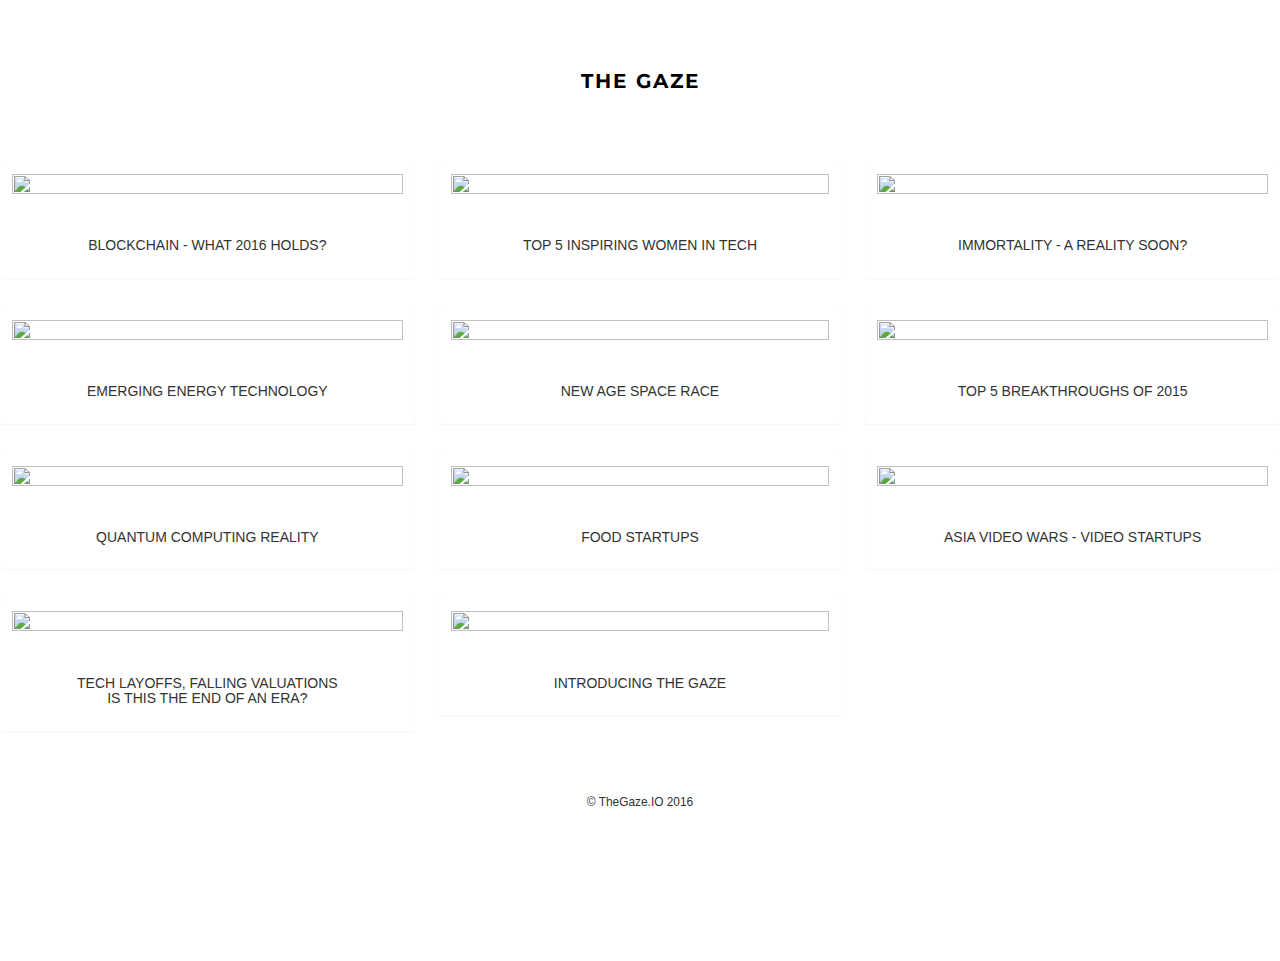
==== commit 8e2f82f4: "updated heading" ====
--- a/index.html
+++ b/index.html
@@ -203,6 +203,13 @@
 -->
         
 <div class="wall">
+    
+    <div class="article">
+         <a href="http://www.youtube.com/watch?v=bCv4Uxr_kX8" role="button">
+             <img src="https://s3.amazonaws.com/thegazevideos/bitcoin_digitization_bitcoinist1.jpg" style="width:100%;height:100%"/>
+         </a>
+        <h2><br/>Blockchain - What 2016 holds?</h2>
+     </div>
      <div class="article">
          
          <a href="http://www.youtube.com/watch?v=NpUTWPLzQn4" role="button">
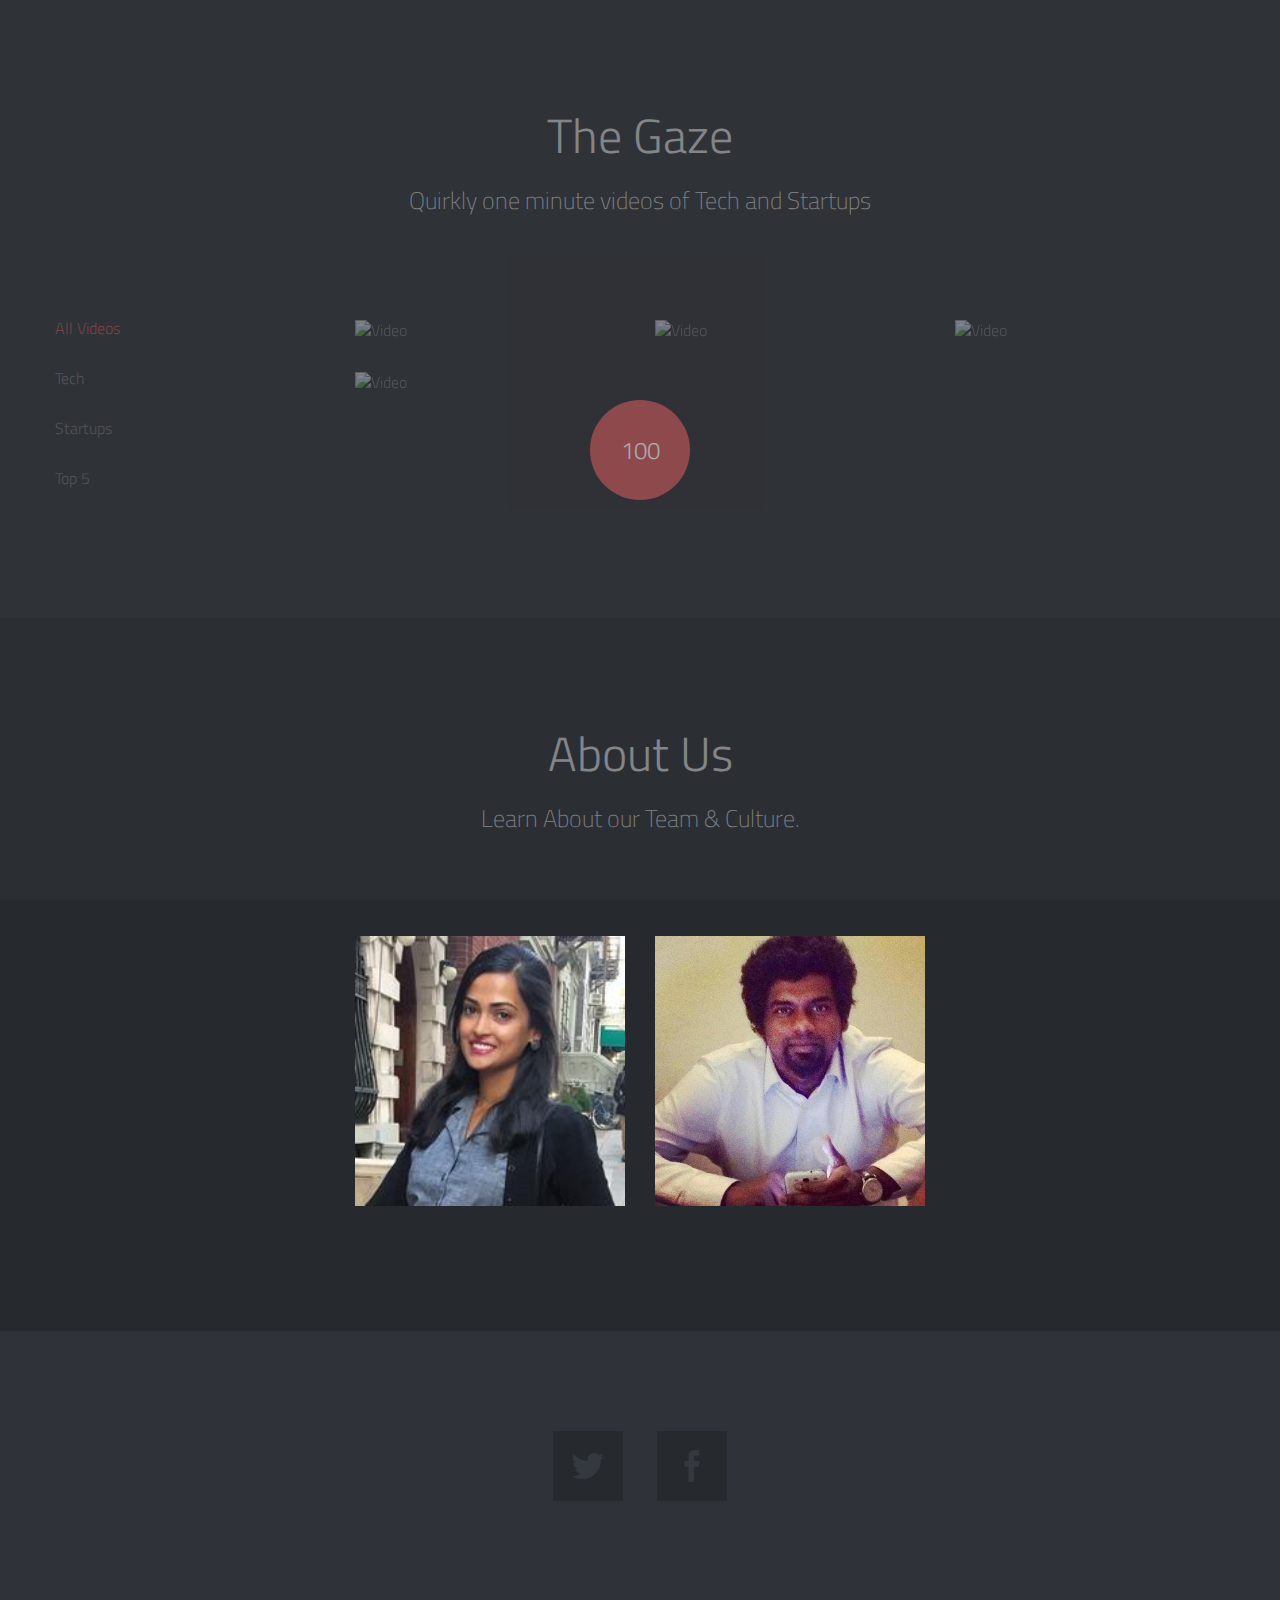
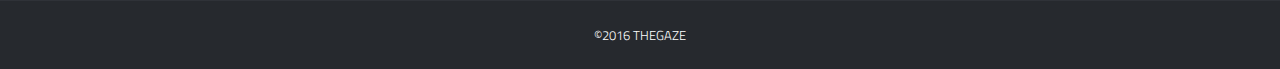
==== commit 19be5e68: "Update" ====
--- a/index.html
+++ b/index.html
@@ -1,353 +1,450 @@
-
 <!DOCTYPE html>
-<!--[if lt IE 7]>      <html class="no-js lt-ie9 lt-ie8 lt-ie7"> <![endif]-->
-<!--[if IE 7]>         <html class="no-js lt-ie9 lt-ie8"> <![endif]-->
-<!--[if IE 8]>         <html class="no-js lt-ie9"> <![endif]-->
-<!--[if gt IE 8]><!--> <html class="no-js"> <!--<![endif]-->
-	<head>
-	<meta charset="utf-8">
-	<meta http-equiv="X-UA-Compatible" content="IE=edge">
-	<title>The Gaze &mdash; Quirky Short Videos on latest in Tech and Startups!</title>
-	<meta name="viewport" content="width=device-width, initial-scale=1">
-	<meta name="description" content="Free HTML5 Template by FREEHTML5.CO" />
-	<meta name="keywords" content="free html5, free template, free bootstrap, html5, css3, mobile first, responsive" />
-	<meta name="author" content="FREEHTML5.CO" />
-
-  <!-- 
-	//////////////////////////////////////////////////////
-
-	FREE HTML5 TEMPLATE 
-	DESIGNED & DEVELOPED by FREEHTML5.CO
-		
-	Website: 		http://freehtml5.co/
-	Email: 			info@freehtml5.co
-	Twitter: 		http://twitter.com/fh5co
-	Facebook: 		https://www.facebook.com/fh5co
-
-	//////////////////////////////////////////////////////
-	 -->
-
-  <!-- Facebook and Twitter integration -->
-	<meta property="og:title" content=""/>
-	<meta property="og:image" content=""/>
-	<meta property="og:url" content=""/>
-	<meta property="og:site_name" content=""/>
-	<meta property="og:description" content=""/>
-	<meta name="twitter:title" content="" />
-	<meta name="twitter:image" content="" />
-	<meta name="twitter:url" content="" />
-	<meta name="twitter:card" content="" />
-
-	<!-- Place favicon.ico and apple-touch-icon.png in the root directory -->
-	<link rel="shortcut icon" href="favicon.ico">
-
-	<!-- Google Webfonts -->
-	<link href='http://fonts.googleapis.com/css?family=Roboto:400,300,100,500' rel='stylesheet' type='text/css'>
-	<link href='https://fonts.googleapis.com/css?family=Montserrat:400,700' rel='stylesheet' type='text/css'>
+<!--[if lt IE 7]><html class="no-js lt-ie9 lt-ie8 lt-ie7" lang="en"> <![endif]-->
+<!--[if (IE 7)&!(IEMobile)]><html class="no-js lt-ie9 lt-ie8" lang="en"><![endif]-->
+<!--[if (IE 8)&!(IEMobile)]><html class="no-js lt-ie9" lang="en"><![endif]-->
+<!--[if (IE 9)]><html class="no-js ie9" lang="en"><![endif]-->
+<!--[if gt IE 8]><!--> <html lang="en-US"> <!--<![endif]-->
+<head>
+
+<!-- Meta Tags -->
+<meta http-equiv="Content-Type" content="text/html; charset=UTF-8" />
+
+<title>The Gaze | Tech and Startups Video</title>   
+
+<meta name="description" content="Insert Your Site Description" /> 
+
+<!-- Mobile Specifics -->
+<meta name="viewport" content="width=device-width, initial-scale=1.0">
+<meta name="HandheldFriendly" content="true"/>
+<meta name="MobileOptimized" content="320"/>   
+
+<!-- Mobile Internet Explorer ClearType Technology -->
+<!--[if IEMobile]>  <meta http-equiv="cleartype" content="on">  <![endif]-->
+
+<!-- Bootstrap -->
+<link href="css/bootstrap.min.css" rel="stylesheet">
+
+<!-- Main Style -->
+<link href="css/main.css" rel="stylesheet">
+
+<!-- Supersized -->
+<link href="css/supersized.css" rel="stylesheet">
+<link href="css/supersized.shutter.css" rel="stylesheet">
+
+<!-- FancyBox -->
+<link href="css/fancybox/jquery.fancybox.css" rel="stylesheet">
+
+<!-- Font Icons -->
+<link href="css/fonts.css" rel="stylesheet">
+
+<!-- Shortcodes -->
+<link href="css/shortcodes.css" rel="stylesheet">
+
+<!-- Responsive -->
+<link href="css/bootstrap-responsive.min.css" rel="stylesheet">
+<link href="css/responsive.css" rel="stylesheet">
+
+<!-- Supersized -->
+<link href="css/supersized.css" rel="stylesheet">
+<link href="css/supersized.shutter.css" rel="stylesheet">
+
+<!-- Google Font -->
+<link href='http://fonts.googleapis.com/css?family=Titillium+Web:400,200,200italic,300,300italic,400italic,600,600italic,700,700italic,900' rel='stylesheet' type='text/css'>
+
+<!-- Fav Icon -->
+<link rel="shortcut icon" href="#">
+
+<link rel="apple-touch-icon" href="#">
+<link rel="apple-touch-icon" sizes="114x114" href="#">
+<link rel="apple-touch-icon" sizes="72x72" href="#">
+<link rel="apple-touch-icon" sizes="144x144" href="#">
+
+<!-- Modernizr -->
+<script src="js/modernizr.js"></script>
+
+<!-- Analytics -->
+<script type="text/javascript">
+
+  var _gaq = _gaq || [];
+  _gaq.push(['_setAccount', 'Insert Your Code']);
+  _gaq.push(['_trackPageview']);
+
+  (function() {
+    var ga = document.createElement('script'); ga.type = 'text/javascript'; ga.async = true;
+    ga.src = ('https:' == document.location.protocol ? 'https://ssl' : 'http://www') + '.google-analytics.com/ga.js';
+    var s = document.getElementsByTagName('script')[0]; s.parentNode.insertBefore(ga, s);
+  })();
+
+</script>
+<!-- End Analytics -->
+
+</head>
+
+
+<body>
+
+<!-- This section is for Splash Screen -->
+<div class="ole">
+<section id="jSplash">
+	<div id="circle"></div>
+</section>
+</div>
+<!-- End of Splash Screen -->
+
+<!-- Homepage Slider -->
+<!--
+<div id="home-slider">	
+    <div class="overlay"></div>
+
+    <div class="slider-text">
+    	<div id="slidecaption"></div>
+    </div>   
 	
-	<!-- Animate.css -->
-	<link rel="stylesheet" href="css/animate.css">
-	<!-- Icomoon Icon Fonts-->
-	<link rel="stylesheet" href="css/icomoon.css">
-	<!-- Magnific Popup -->
-	<link rel="stylesheet" href="css/magnific-popup.css">
-	<!-- Salvattore -->
-	<link rel="stylesheet" href="css/salvattore.css">
-	<!-- Theme Style -->
-	<link rel="stylesheet" href="css/style.css">
-	<!-- Modernizr JS -->
-	<script src="js/modernizr-2.6.2.min.js"></script>
-	<!-- FOR IE9 below -->
-	<!--[if lt IE 9]>
-	<script src="js/respond.min.js"></script>
-	<![endif]-->
-        
+	<div class="control-nav">
+        <a id="prevslide" class="load-item"><i class="font-icon-arrow-simple-left"></i></a>
+        <a id="nextslide" class="load-item"><i class="font-icon-arrow-simple-right"></i></a>
+        <ul id="slide-list"></ul>
+        
+        <a id="nextsection" href="#work"><i class="font-icon-arrow-simple-down"></i></a>
+    </div>
+</div>
+-->
+<!-- End Homepage Slider -->
+
+<!-- Header -->
+<!--
+<header>
+    <div class="sticky-nav">
+    	<a id="mobile-nav" class="menu-nav" href="#menu-nav"></a>
+        
+        <div id="logo">
+        	<a id="goUp" href="#home-slider" title="H Movie Labs | Harini Janakiraman">H Movie Labs</a>
+        </div>
+        
+        <nav id="menu">
+        	<ul id="menu-nav">
+            	<li class="current"><a href="#home-slider">Home</a></li>
+                <li><a href="#work">Our Work</a></li>
+                <li><a href="#about">About Us</a></li>
+                <li><a href="#contact">Contact</a></li>
+				<li><a href="shortcodes.html" class="external">Shortcodes</a></li>
+            </ul>
+        </nav>
+        
+    </div>
+</header>
+-->
+<!-- End Header -->
+
+<!-- Our Work Section -->
+<div id="work" class="page">
+	<div class="container">
+    	<!-- Title Page -->
+        <div class="row">
+            <div class="span12">
+                <div class="title-page">
+                    <h3 class="title">The Gaze</h3>
+                    <h4 class="title-description">Quirkly one minute videos of Tech and Startups</h4>
+                </div>
+            </div>
+        </div>
+        <!-- End Title Page -->
+        
+        <!-- Portfolio Projects -->
+        <div class="row">
+        	<div class="span3">
+            	<!-- Filter -->
+                <nav id="options" class="work-nav">
+                    <ul id="filters" class="option-set" data-option-key="filter">
+<!--                    	<li class="type-work">Type of Work</li>-->
+                        <li><a href="#filter" data-option-value="*" class="selected">All Videos</a></li>
+                        <li><a href="#filter" data-option-value=".design">Tech</a></li>
+                        <li><a href="#filter" data-option-value=".photography">Startups</a></li>
+                        <li><a href="#filter" data-option-value=".video">Top 5</a></li>
+                    </ul>
+                </nav>
+                <!-- End Filter -->
+            </div>
+            
+            <div class="span9">
+            	<div class="row">
+                	<section id="projects">
+                    	<ul id="thumbs">
+                            
+							<!-- Item Project and Filter Name -->
+<!--
+                        	<li class="item-thumbs span3 photography">
+                            	<a class="hover-wrap fancybox" data-fancybox-group="gallery" title="The Mountains" href="img/work/full/image-03-full.jpg">
+                                	<span class="overlay-img"></span>
+                                    <span class="overlay-img-thumb font-icon-plus"></span>
+                                </a>
+                                <img src="img/work/thumbs/image-03.jpg" alt="Lorem ipsum dolor sit amet, consectetur adipiscing elit. Phasellus quis elementum odio. Curabitur pellentesque, dolor vel pharetra mollis.">
+                            </li>
+-->
+                        	<!-- End Item Project -->
+                            
+							<!-- Item Project and Filter Name -->
+                        	<li class="item-thumbs span3 design">
+                            	<!-- Fancybox Media - Gallery Enabled - Title - Link to Video -->
+                            	<a class="hover-wrap fancybox-media" data-fancybox-group="video" title="Future of Facebook. F8 Conference Highlights" href="http://www.youtube.com/watch?v=clTEvx0Fdg8">
+                                	<span class="overlay-img"></span>
+                                    <span class="overlay-img-thumb font-icon-plus"></span>
+                                </a>
+                                <!-- Thumb Image and Description -->
+                                <img src="https://s3.amazonaws.com/thegazevideos/facebook-f8.jpg" alt="Video">
+                            </li>
+                        	<!-- End Item Project -->
+                            
+							<li class="item-thumbs span3 video">
+                            	<a class="hover-wrap fancybox-media" data-fancybox-group="video" title="Top 5 Sex Tech Innovations" href="http://www.youtube.com/watch?v=iL-4vkBQPgs1">
+                                	<span class="overlay-img"></span>
+                                    <span class="overlay-img-thumb font-icon-plus"></span>
+                                </a>
+                                <img src="https://s3.amazonaws.com/thegazevideos/future-of-sex.jpg" alt="Video">
+                            </li>
+                            
+                            <li class="item-thumbs span3 photography">
+                            	<a class="hover-wrap fancybox-media" data-fancybox-group="video" title="Fashion Revolution Week. Fashion Startups" href="http://www.youtube.com/watch?v=CoyTXY99qAM">
+                                	<span class="overlay-img"></span>
+                                    <span class="overlay-img-thumb font-icon-plus"></span>
+                                </a>
+                                <img src="https://s3.amazonaws.com/thegazevideos/140425_0f5gb_rci-clothing1_sn635.jpg" alt="Video">
+                            </li>
+                            
+                            <li class="item-thumbs span3 photography">
+                            	<a class="hover-wrap fancybox-media" data-fancybox-group="video" title="Blockchain - What 2016 holds?" href="http://www.youtube.com/watch?v=CoyTXY99qAM">
+                                	<span class="overlay-img"></span>
+                                    <span class="overlay-img-thumb font-icon-plus"></span>
+                                </a>
+                                <img src="https://s3.amazonaws.com/thegazevideos/Thumbnail.JPG" alt="Video">
+                            </li>
+                        	
+                            
+                            
+                        </ul>
+                    </section>
+                    
+            	</div>
+            </div>
+        </div>
+        <!-- End Portfolio Projects -->
+    </div>
+</div>
+<!-- End Our Work Section -->
+
+<!-- About Section -->
+<div id="about" class="page-alternate">
+<div class="container">
+    <!-- Title Page -->
+    <div class="row">
+        <div class="span12">
+            <div class="title-page">
+                <h2 class="title">About Us</h2>
+                <h3 class="title-description">Learn About our Team &amp; Culture.</h3>
+            </div>
+        </div>
+    </div>
+    <!-- End Title Page -->
+    
+    <!-- People -->
+    <div class="row">
+    	
+        <!-- Start Profile -->
+    	<div class="span3 offset3 profile">
+        	<div class="image-wrap">
+                <div class="hover-wrap">
+                    <span class="overlay-img"></span>
+                    <span class="overlay-text-thumb">Harini Janakiraman<br/>CEO / Co-Founder<br/>
+                        <div class="social">
+                            <ul class="social-icons">
+                                <li><a href="http://www.twitter.com/hmovielabs"><i class="font-icon-social-twitter"></i></a></li>
+                                <li><a href="http://www.facebook.com/harinijanakiraman"><i class="font-icon-social-facebook"></i></a></li>
+            <!--                    <li><a href="http://www.instagram.com/hmovielabs"><i class="font-icon-social-instagram"></i></a></li>-->
+                                <li><a href="http://www.linkedin.com/in/harinijanakiraman"><i class="font-icon-social-linkedin"></i></a></li>
+                            </ul>
+                        </div>
+                    </span>
+                </div>
+                <img src="img/profile/HJ.jpg" alt="John Doe">
+            </div>
+<!--
+            <h3 class="profile-name">Harini Janakiraman</h3>
+            <p class="profile-description">Lorem ipsum dolor sit amet, consectetur adipiscing elit. Maecenas ac augue at erat <a href="#">hendrerit dictum</a>. 
+            Praesent porta, purus eget sagittis imperdiet, nulla mi ullamcorper metus, id hendrerit metus diam vitae est. Class aptent taciti sociosqu ad litora torquent per conubia nostra, per inceptos himenaeos.</p>
+            	
+            <div class="social">
+            	<ul class="social-icons">
+                	<li><a href="http://www.twitter.com/hmovielabs"><i class="font-icon-social-twitter"></i></a></li>
+                    <li><a href="http://www.facebook.com/harinijanakiraman"><i class="font-icon-social-facebook"></i></a></li>
+                    <li><a href="http://www.instagram.com/hmovielabs"><i class="font-icon-social-instagram"></i></a></li>
+                    <li><a href="http://www.linkedin.com/in/harinijanakiraman"><i class="font-icon-social-linkedin"></i></a></li>
+                </ul>
+            </div>
+-->
+        </div>
+        <!-- End Profile -->
+        
+        <!-- Start Profile -->
+    	<div class="span3 profile">
+        	<div class="image-wrap">
+                <div class="hover-wrap">
+                    <span class="overlay-img"></span>
+                    <span class="overlay-text-thumb">Infant Rosario<br/>CTO / Co-Founder<br/>
+                        <div class="social">
+                            <ul class="social-icons">
+<!--                                <li><a href="http://www.twitter.com/hmovielabs"><i class="font-icon-social-twitter"></i></a></li>-->
+<!--                                <li><a href="http://www.facebook.com/harinijanakiraman"><i class="font-icon-social-facebook"></i></a></li>-->
+            <!--                    <li><a href="http://www.instagram.com/hmovielabs"><i class="font-icon-social-instagram"></i></a></li>-->
+<!--                                <li><a href="http://www.linkedin.com/in/harinijanakiraman"><i class="font-icon-social-linkedin"></i></a></li>-->
+                            </ul>
+                        </div>
+                    </span>
+                </div>
+                <img src="img/profile/IR.jpg" alt="Jane Helf">
+            </div>
+<!--
+            <h3 class="profile-name">Infant Rosario</h3>
+            <p class="profile-description">Lorem ipsum dolor sit amet, consectetur adipiscing elit. Maecenas ac augue at erat <a href="#">hendrerit dictum</a>. 
+            Praesent porta, purus eget sagittis imperdiet, nulla mi ullamcorper metus, id hendrerit metus diam vitae est. Class aptent taciti sociosqu ad litora torquent per conubia nostra, per inceptos himenaeos.</p>
+            	
+            <div class="social">
+            	<ul class="social-icons">
+                	<li><a href="#"><i class="font-icon-social-twitter"></i></a></li>
+                    <li><a href="#"><i class="font-icon-social-email"></i></a></li>
+                </ul>
+            </div>
+-->
+        </div>
+        <!-- End Profile -->
+        
+      
+    </div>
+    <!-- End People -->
+</div>
+</div>
+<!-- End About Section -->
+
+
+<!-- Contact Section -->
+<!--
+<div id="contact" class="page">
+<div class="container">
+    <div class="row">
+        <div class="span12">
+            <div class="title-page">
+                <h2 class="title">Get in Touch</h2>
+                <h3 class="title-description">We’re currently accepting new client projects. We look forward to serving you.</h3>
+            </div>
+        </div>
+    </div>
+    <div class="row">
+    	<div class="span9">
+        
+        	<form id="contact-form" class="contact-form" action="#">
+            	<p class="contact-name">
+            		<input id="contact_name" type="text" placeholder="Full Name" value="" name="name" />
+                </p>
+                <p class="contact-email">
+                	<input id="contact_email" type="text" placeholder="Email Address" value="" name="email" />
+                </p>
+                <p class="contact-message">
+                	<textarea id="contact_message" placeholder="Your Message" name="message" rows="15" cols="40"></textarea>
+                </p>
+                <p class="contact-submit">
+                	<a id="contact-submit" class="submit" href="#">Send Your Email</a>
+                </p>
+                
+                <div id="response">
+                
+                </div>
+            </form>
          
-    <link rel="stylesheet" href="https://maxcdn.bootstrapcdn.com/bootstrap/3.3.6/css/bootstrap.min.css">
-<link rel="stylesheet" href="https://maxcdn.bootstrapcdn.com/bootstrap/3.3.6/css/bootstrap-theme.min.css">
-<script src="https://ajax.googleapis.com/ajax/libs/jquery/1.11.3/jquery.min.js"></script>
-<script src="https://maxcdn.bootstrapcdn.com/bootstrap/3.3.6/js/bootstrap.min.js"></script>
-    
-<script type="text/javascript">
-         if( navigator.userAgent.match(/Android/i)
-         || navigator.userAgent.match(/webOS/i)
-         || navigator.userAgent.match(/iPhone/i)
-         || navigator.userAgent.match(/iPad/i)
-         || navigator.userAgent.match(/iPod/i)
-         || navigator.userAgent.match(/BlackBerry/i)
-         || navigator.userAgent.match(/Windows Phone/i)
-         ){
-        location.replace("http://thegaze.io/mobile.html")
-         }
-        
-        </script>
-
-	</head>
-	<body>
-		
-	<div id="fh5co-offcanvass">
-		<a href="#" class="fh5co-offcanvass-close js-fh5co-offcanvass-close">Menu <i class="icon-cross"></i> </a>
-		<h1 class="fh5co-logo"><a class="navbar-brand" href="index.html">THE GAZE</a></h1>
-		<ul>
-			<li class="active"><a href="index.html">Home</a></li>
-			<li><a href="about.html">About</a></li>
-<!--			<li><a href="pricing.html">Pricing</a></li>-->
-			<li><a href="contact.html">Contact</a></li>
-		</ul>
-		<h3 class="fh5co-lead">Connect with us</h3>
-		<p class="fh5co-social-icons">
-			<a href="#"><i class="icon-twitter"></i></a>
-			<a href="#"><i class="icon-facebook"></i></a>
-			<a href="#"><i class="icon-instagram"></i></a>
-			<a href="#"><i class="icon-dribbble"></i></a>
-			<a href="#"><i class="icon-youtube"></i></a>
-		</p>
-	</div>
-	<header id="fh5co-header" role="banner">
-		<div class="container">
-			<div class="row">
-				<div class="col-md-12">
-<!--					<a href="#" class="fh5co-menu-btn js-fh5co-menu-btn">Menu <i class="icon-menu"></i></a>-->
-					<a class="navbar-brand" href="index.html">The Gaze</a>		
-				</div>
-			</div>
-		</div>
-	</header>
-	<!-- END .header -->
-	
-	
-<!--
-	<div id="fh5co-main">
-		<div class="container">
-
-			<div class="row">
-
-        <div id="fh5co-board" data-columns>
-
-        	<div class="item">
-        		<div class="rslides">
-                    <iframe src="https://www.youtube.com/embed/RWUi8-lUtgw" frameborder="0" allowfullscreen></iframe>
-        		</div>
-        		<div class="fh5co-desc">Tech Layoffs, Falling Valuations - Is this the end of an era?</div>
-        	</div>
-            <div class="item">
-        		<div class="rslides">
-                    <iframe src="https://www.youtube.com/embed/ebPGh87MiPw" frameborder="0" allowfullscreen></iframe>
-        		</div>
-        		<div class="fh5co-desc">Introducing The Gaze</div>
-        	</div>
-            <div class="item">
-        		<div class="rslides">
-                    <iframe src="https://www.youtube.com/embed/ZmiPwwrbpj0" frameborder="0" allowfullscreen></iframe>
-        		</div>
-        		<div class="fh5co-desc">Asia Video Wars - Video startups </div>
-        	</div>
-            <div class="item">
-        		<div class="rslides">
-                    <iframe src="https://www.youtube.com/embed/RWUi8-lUtgw" frameborder="0" allowfullscreen></iframe>
-        		</div>
-        		<div class="fh5co-desc">Tech Layoffs, Falling Valuations - Is this the end of an era?</div>
-        	</div>
-            <div class="item">
-        		<div class="rslides">
-                    <iframe src="https://www.youtube.com/embed/ebPGh87MiPw" frameborder="0" allowfullscreen></iframe>
-        		</div>
-        		<div class="fh5co-desc">Introducing The Gaze</div>
-        	</div>
-            <div class="item">
-        		<div class="rslides">
-                    <iframe src="https://www.youtube.com/embed/ZmiPwwrbpj0" frameborder="0" allowfullscreen></iframe>
-        		</div>
-        		<div class="fh5co-desc">Asia Video Wars - Video startups </div>
-        	</div>
-            <div class="item">
-        		<div class="rslides">
-                    <iframe src="https://www.youtube.com/embed/RWUi8-lUtgw" frameborder="0" allowfullscreen></iframe>
-        		</div>
-        		<div class="fh5co-desc">Tech Layoffs, Falling Valuations - Is this the end of an era?</div>
-        	</div>
-            <div class="item">
-        		<div class="rslides">
-                    <iframe src="https://www.youtube.com/embed/ebPGh87MiPw" frameborder="0" allowfullscreen></iframe>
-        		</div>
-        		<div class="fh5co-desc">Introducing The Gaze</div>
-        	</div>
-                </div>
--->
-        	
-<!--
-        	<div class="item">
-        		<div class="animate-box">
-	        		<a href="images/img_28.jpg" class="image-popup fh5co-board-img"><img src="images/img_28.jpg" alt="Free HTML5 Bootstrap template"></a>
-	        		<div class="fh5co-desc">Adipisci consequuntur ipsa fugit perspiciatis eligendi. Omnis blanditiis, totam placeat.</div>
-        		</div>
-        	</div>
-        	<div class="item">
-        		<div class="animate-box">
-	        		<a href="images/img_29.jpg" class="image-popup fh5co-board-img"><img src="images/img_29.jpg" alt="Free HTML5 Bootstrap template"></a>
-	        		<div class="fh5co-desc">Adipisci consequuntur ipsa fugit perspiciatis eligendi. Omnis blanditiis, totam placeat.</div>
-        		</div>
-        	</div>
-        	<div class="item">
-        		<div class="animate-box">
-	        		<a href="images/img_30.jpg" class="image-popup fh5co-board-img"><img src="images/img_30.jpg" alt="Free HTML5 Bootstrap template"></a>
-	        		<div class="fh5co-desc">Adipisci consequuntur ipsa fugit perspiciatis eligendi. Omnis blanditiis, totam placeat.</div>
-        		</div>
-        	</div>
--->
-<!--
-        </div>
-        </div>
-       </div>
-	</div>
--->
-        
-<div class="wall">
-    
-    <div class="article">
-         <a href="http://www.youtube.com/watch?v=bCv4Uxr_kX8" role="button">
-             <img src="https://s3.amazonaws.com/thegazevideos/bitcoin_digitization_bitcoinist1.jpg" style="width:100%;height:100%"/>
-         </a>
-        <h2><br/>Blockchain - What 2016 holds?</h2>
-     </div>
-     <div class="article">
-         
-         <a href="http://www.youtube.com/watch?v=NpUTWPLzQn4" role="button">
-             <img src="https://s3.amazonaws.com/thegazevideos/Thumbnail.JPG" style="width:100%;height:100%"/>
-         </a>
-         
-<!--        <iframe  src="http://www.youtube.com/embed/zbM89RthA14?color=white&autohide=1&cc_load_policy=1&showinfo=0&rel=0&modestbranding=1&autohide=1" frameborder="0" allowfullscreen ></iframe>-->
-        <h2><br/>Top 5 Inspiring Women In Tech</h2>
-     </div>
-     <div class="article">
-         <a href="http://www.youtube.com/watch?v=thc-ZkgkFYY" role="button">
-             <img src="https://s3.amazonaws.com/thegazevideos/Thumbnail.png" style="width:100%;height:100%"/>
-         </a>
-        <h2><br/>Immortality - A reality soon?</h2>
-     </div>
-     <div class="article">
-         <a href="http://www.youtube.com/watch?v=p-tZICirQ8g" role="button">
-             <img src="https://s3.amazonaws.com/thegazevideos/windmill.jpg" style="width:100%;height:100%"/>
-         </a>
-         <h2><br/>Emerging Energy Technology</h2>
-     </div>
-     <div class="article">
-         <a href="http://www.youtube.com/watch?v=NpUTWPLzQn4" role="button">
-             <img src="https://s3.amazonaws.com/thegazevideos/Moonspike_RocketFlightNoText01.0.jpg" style="width:100%;height:100%"/>
-         </a>
-         <h2><br/>New Age Space Race</h2>
-    </div>
-     <div class="article">
-        <a href="http://www.youtube.com/watch?v=SHmIFHryc7Q" role="button">
-             <img src="https://s3.amazonaws.com/thegazevideos/lead_960.jpg" style="width:100%;height:100%"/>
-         </a>
-        <h2><br/>Top 5 Breakthroughs of 2015</h2>
-    </div>
-    <div class="article">
-        <a href="http://www.youtube.com/watch?v=lzP4Buhrtb4" role="button">
-             <img src="https://s3.amazonaws.com/thegazevideos/quantum-computing-super-atom.jpg" style="width:100%;height:100%"/>
-         </a>
-         <h2><br/>Quantum Computing Reality</h2>
-    </div>
-    <div class="article">
-        <a href="http://www.youtube.com/watch?v=JjyTWlEix9c" role="button">
-             <img src="https://s3.amazonaws.com/thegazevideos/Yourstory-FoodTech.jpg" style="width:100%;height:100%"/>
-         </a>
-        <h2><br/>Food Startups</h2>
-    </div>
-    <div class="article">
-        <a href="http://www.youtube.com/watch?v=ZmiPwwrbpj0" role="button">
-             <img src="https://s3.amazonaws.com/thegazevideos/videwall.jpg" style="width:100%;height:100%"/>
-         </a>
-        <h2><br/>Asia Video Wars - Video startups</h2>
-    </div>
-    <div class="article">
-        <a href="http://www.youtube.com/watch?v=RWUi8-lUtgw" role="button">
-             <img src="https://s3.amazonaws.com/thegazevideos/layoff.png" style="width:100%;height:100%"/>
-         </a>
-        <h2><br/>Tech Layoffs, Falling Valuations <br/>
-            Is this the end of an era?</h2>
-    </div>
-    <div class="article">
-        <a href="http://www.youtube.com/watch?v=ebPGh87MiPw" role="button">
-             <img src="https://s3.amazonaws.com/thegazevideos/Gaze+New.png" style="width:100%;height:100%"/>
-        </a>
-        <h2><br/>Introducing The Gaze</h2>
-    </div>
-
-<!--
-  <div class="article">
-    <img src="https://c1.staticflickr.com/1/710/21536720606_beb3fccf81_h.jpg" />
-    <h2>Cursus cursus proin auctor in in ac, nunc, tortor</h2>
-  </div>
-  
-  <div class="article">
-    <img src="https://c2.staticflickr.com/6/5753/20943258253_28a1520687_h.jpg" />
-    <h2>Cursus cursus proin auctor in in ac, nunc, tortor</h2>
-  </div>
--->
-            
-</div>
-        
-    <footer id="fh5co-footer">
-		
-		<div class="container">
-			<div class="row row-padded">
-				<div class="col-md-12 text-center">
-					<p class="fh5co-social-icons">
-						<a href="http://twitter.com/thegazeio" target="_blank"><i class="icon-twitter"></i></a>
-						<a href="http://fb.com/TheGaze.IO" target="_blank"><i class="icon-facebook" ></i></a>
-						<a href="http://instagram.com/thegaze.io"><i class="icon-instagram" target="_blank"></i></a>
-<!--						<a href="#"><i class="icon-dribbble"></i></a>-->
-						<a href="http://www.youtube.com/channel/UCwLvl_Qx-eNgECQOVJFsVAg" target="_blank"><i class="icon-youtube"></i></a>
-					</p>
-					<p><small>&copy; TheGaze.IO 2016<br>
-                         </small>
-                    </p>
-				</div>
-			</div>
-		</div>
-	</footer>
-
-<!-- Video / Generic Modal -->
-<div class="modal fade" id="mediaModal" tabindex="-1" role="dialog" aria-hidden="true">
-<div class="modal-dialog">
-  <div class="modal-content">
-    <div class="modal-body">
-      <!-- content dynamically inserted -->
-    </div>
-  </div>
-</div>
-</div>
-      
-<!--
-      <div class="article">
-         
-      <iframe id="testing" src="about:blank" allowfullscreen="true" frameborder="0"></iframe>
-
-    </div>
-      
--->
-	<!-- jQuery -->
-	<script src="js/jquery.min.js"></script>
-	<!-- jQuery Easing -->
-	<script src="js/jquery.easing.1.3.js"></script>
-	<!-- Bootstrap -->
-	<script src="js/bootstrap.min.js"></script>
-	<!-- Waypoints -->
-	<script src="js/jquery.waypoints.min.js"></script>
-	<!-- Magnific Popup -->
-	<script src="js/jquery.magnific-popup.min.js"></script>
-	<!-- Salvattore -->
-	<script src="js/salvattore.min.js"></script>
-	<!-- Main JS -->
-	<script src="js/main.js"></script>
-    <!-- Article Animation -->
-    <script src="js/index.js"></script>
-<script src='http://cdnjs.cloudflare.com/ajax/libs/jquery/2.2.2/jquery.min.js'></script>
-<script src='http://maxcdn.bootstrapcdn.com/bootstrap/3.3.4/js/bootstrap.min.js'></script>
-      
-        <script src="js/video.js"></script>
-    
-	</body>
-</html>
+        </div>
+        
+        <div class="span3">
+        	<div class="contact-details">
+        		<h3>Contact Details</h3>
+                <ul>
+                    <li><a href="#">hello@brushed.com</a></li>
+                    <li>(916) 375-2525</li>
+                    <li>
+                        Brushed Studio
+                        <br>
+                        5240 Vanish Island. 105
+                        <br>
+                        Unknow
+                    </li>
+                </ul>
+            </div>
+        </div>
+    </div>
+</div>
+</div>
+-->
+
+<!-- Twitter Feed -->
+<!--
+<div id="twitter-feed" class="page-alternate">
+	<div class="container">
+    	<div class="row">
+            <div class="span12">
+                <div class="follow">
+                    <a href="https://twitter.com/Bluxart" title="Follow Me on Twitter" target="_blank"><i class="font-icon-social-twitter"></i></a>
+                </div>
+                    
+                <div id="ticker" class="query"> 
+                </div>
+            </div>
+        </div>
+    </div>
+</div>
+-->
+<!-- End Twitter Feed -->
+
+<!-- Socialize -->
+<div id="social-area" class="page">
+	<div class="container">
+    	<div class="row">
+            <div class="span12">
+                <nav id="social">
+                    <ul>
+                        <li><a href="https://twitter.com/thegaze.IO" title="Follow Me on Twitter" target="_blank"><span class="font-icon-social-twitter"></span></a></li>
+                        <li><a href="https://www.facebook.com/thegaze.IO" title="Follow Me on Facebook" target="_blank"><span class="font-icon-social-facebook"></span></a></li>
+                        
+                    </ul>
+                </nav>
+            </div>
+        </div>
+    </div>
+</div>
+<!-- End Socialize -->
+
+<!-- Footer -->
+<footer>
+	<p class="credits">&copy;2016 TheGaze </p>
+</footer>
+<!-- End Footer -->
+
+<!-- Back To Top -->
+<a id="back-to-top" href="#">
+	<i class="font-icon-arrow-simple-up"></i>
+</a>
+<!-- End Back to Top -->
+
+
+<!-- Js -->
+<script src="http://ajax.googleapis.com/ajax/libs/jquery/1.9.1/jquery.min.js"></script> <!-- jQuery Core -->
+<script src="js/bootstrap.min.js"></script> <!-- Bootstrap -->
+<script src="js/supersized.3.2.7.min.js"></script> <!-- Slider -->
+<script src="js/waypoints.js"></script> <!-- WayPoints -->
+<script src="js/waypoints-sticky.js"></script> <!-- Waypoints for Header -->
+<script src="js/jquery.isotope.js"></script> <!-- Isotope Filter -->
+<script src="js/jquery.fancybox.pack.js"></script> <!-- Fancybox -->
+<script src="js/jquery.fancybox-media.js"></script> <!-- Fancybox for Media -->
+<script src="js/jquery.tweet.js"></script> <!-- Tweet -->
+<script src="js/plugins.js"></script> <!-- Contains: jPreloader, jQuery Easing, jQuery ScrollTo, jQuery One Page Navi -->
+<script src="js/main.js"></script> <!-- Default JS -->
+<!-- End Js -->
+
+</body>
+</html>--- a/css/main.css
+++ b/css/main.css
@@ -0,0 +1,1382 @@
+/*
+Theme Name: Brushed 
+Theme URI: http://www.themes.alessioatzeni.com/html/brushed/
+Author: Alessio Atzeni
+Author URI: http://www.alessioatzeni.com
+Description: Personal Website and Portfolio of Alessio Atzeni
+Version: 1.0
+*/
+
+
+/* ==================================================
+   Basic Styles
+================================================== */
+
+html, body {
+	height: 100%;
+}
+
+html, hmtl a{
+	width:100%;
+	font-size: 100%; 
+	-webkit-text-size-adjust: 100%; 
+	-ms-text-size-adjust: 100%;
+}
+
+body{
+	background:#2F3238;
+	color:#7F8289;
+	font-weight:300;
+	font-size:16px;
+	font-family: 'Titillium Web', sans-serif;
+	line-height:28px;
+}
+
+
+a{
+	color:#DE5E60;
+	text-decoration: none;
+	cursor: pointer;
+	
+	-webkit-transition: color 0.1s linear 0s;	
+	   -moz-transition: color 0.1s linear 0s;
+		 -o-transition: color 0.1s linear 0s;
+		    transition: color 0.1s linear 0s;
+}
+
+a:hover,
+a:active,
+a:focus{
+	outline: 0;
+	color:#FFFFFF;
+	text-decoration:none;
+}
+
+a img {
+	border: none;
+}
+
+a > img {
+	vertical-align: bottom;	
+}
+
+img {
+	max-width: none;	
+}
+
+strong {
+  	font-weight: 500;
+}
+
+p {
+	margin: 0 0 30px;
+}
+
+hr {
+	border-style: dashed;
+	border-color: #3C3F45;
+	border-bottom: none;
+	border-left: none;
+	border-right: none;
+	margin: 50px 0;	
+}
+
+.align_left{
+	float:left;
+	margin:0 25px 0 0px!important;
+}
+
+.align_right{
+	float:right;
+	margin:0 0 0 25px!important;
+}
+
+.text_align_left {
+	text-align: left;
+}
+
+.text_align_center {
+	text-align: center;
+}
+
+.text_align_right {
+	text-align: right;	
+}
+
+.color-text {
+    color: #DE5E60;
+}
+
+.through{
+	text-decoration:line-through;
+}
+
+input, button, select, textarea {
+	font-weight: 300;
+	font-family: 'Titillium Web', sans-serif;
+	outline: 0;
+}
+
+input:focus, 
+textarea:focus,
+input[type="text"]:focus {
+	outline: 0;
+}
+
+input:-moz-placeholder,
+textarea:-moz-placeholder {
+  color: #7F8289;
+}
+
+input:-ms-input-placeholder,
+textarea:-ms-input-placeholder {
+  color: #7F8289;
+}
+
+input::-webkit-input-placeholder,
+textarea::-webkit-input-placeholder {
+  color: #7F8289;
+}
+
+/* ==================================================
+   Code and Pre
+================================================== */
+
+code,
+pre {
+  	padding: 0 3px 2px;
+  	-webkit-border-radius: 3px;
+       -moz-border-radius: 3px;
+            border-radius: 3px;
+  	color: #232527;
+  	font-size: 12px;
+  	font-family: Monaco, Menlo, Consolas, "Courier New", monospace;
+}
+
+code {
+  	padding: 2px 4px;
+  	border: 1px solid #dde4e9;
+  	background-color: #F6F6F6;
+  	color: #232527;
+  	white-space: nowrap;
+}
+
+pre {
+  	display: block;
+  	margin: 70px 50px;
+  	padding: 30px;
+  	border: 1px solid #dde4e9;
+  	-webkit-border-radius: 4px;
+       -moz-border-radius: 4px;
+            border-radius: 4px;
+  	background-color: #FCFCFC;
+  	white-space: pre;
+  	white-space: pre-wrap;
+  	word-wrap: break-word;
+  	word-break: break-all;
+  	font-size: 12px;
+  	line-height: 20px;
+}
+
+pre code {
+  	padding: 0;
+  	border: 0;
+  	background-color: transparent;
+  	color: inherit;
+  	white-space: pre;
+  	white-space: pre-wrap;
+}
+
+.pre-scrollable {
+  	overflow-y: scroll;
+  	max-height: 340px;
+}
+
+/* ==================================================
+   Typography
+================================================== */
+
+h1,
+h2,
+h3,
+h4,
+h5,
+h6{
+	margin:0 0 20px 0;
+	color:#FFFFFF;
+	font-weight:300;
+	font-family: 'Titillium Web', sans-serif;
+	line-height:1.5em;
+}
+
+h1{
+	font-size:48px;
+}
+
+h2{
+	font-size:36px;
+}
+
+h3{
+	font-size:24px;
+}
+
+h4{
+	font-size:20px;
+}
+
+h5{
+	font-size:18px;
+}
+
+h6{
+	font-size:16px;
+}
+
+h3.spec {
+	color: #FFFFFF;
+    font-size: 24px;
+    font-weight: 300;
+    line-height: 1em;
+    margin-bottom: 30px;
+    text-transform: uppercase;
+}
+
+
+/* ==================================================
+   Margin Bottom Sets
+================================================== */
+
+.margin-0{
+	margin-bottom:0 !important;
+}
+
+.margin-10{
+	margin-bottom:10px !important;
+}
+
+.margin-15{
+	margin-bottom:15px !important;
+}
+
+.margin-20{
+	margin-bottom:20px !important;
+}
+
+.margin-30{
+	margin-bottom:30px !important;
+}
+
+.margin-40{
+	margin-bottom:40px !important;
+}
+
+.margin-50{
+	margin-bottom:50px !important;
+}
+
+.margin-60{
+	margin-bottom:60px !important;
+}
+
+.margin-70{
+	margin-bottom:70px !important;
+}
+
+.margin-80{
+	margin-bottom:80px !important;
+}
+
+/* ==================================================
+   Home Slider
+================================================== */
+
+#home-slider {
+	position: relative;
+	overflow: hidden;
+	height: 100%;
+}
+
+#home-slider .overlay { 
+	position: absolute;
+	width: 100%;
+	height: 100%;
+	background: #26292E;
+	opacity: 0.7;
+	filter: alpha(opacity=70);
+	z-index: 0;
+}
+
+#home-slider .slider-text {
+	position: absolute;
+	left: 50%;
+	top: 50%;
+	margin: -150px 0 0 -585px;
+	width: 1170px;
+	height: 250px;
+	text-align: center;
+	z-index: 2;	
+}
+
+#home-slider #slidecaption {
+	width: 100%;
+	line-height: 250px;
+	margin: 0;
+	text-align: center;
+	text-shadow: none;	
+}
+
+#home-slider .slide-content {
+	font-size: 60px;
+	color: #FFFFFF;
+	letter-spacing: -3px;
+	text-transform: uppercase;	
+}
+
+#home-slider .control-nav {
+	position: absolute;
+	width: 100%;
+	background: #2F3238;
+	height: 50px;
+	bottom: 0;
+	z-index: 2;
+}
+
+#home-slider #nextslide,
+#home-slider #prevslide {
+	background-image: none;
+	background-color: #26292E;
+	display: inline-block;
+	margin: 0;
+	position: relative;
+	top: 0;
+	left: 0;
+	right: 0;
+	width: 50px;
+	height: 50px;
+	opacity: 1;
+	filter: alpha(opacity=100);
+	
+	-webkit-transition: background 0.1s linear 0s;	
+	   -moz-transition: background 0.1s linear 0s;
+		 -o-transition: background 0.1s linear 0s;
+		    transition: background 0.1s linear 0s;
+}
+
+#home-slider #nextslide {
+	margin-left: -3px;	
+}
+
+#home-slider #nextsection {
+	float:right;
+}
+
+#home-slider #nextslide:hover,
+#home-slider #prevslide:hover {
+	background-color:#DE5E60;
+}
+
+#home-slider #nextslide i,
+#home-slider #prevslide i {
+	font-size: 16px;
+	color: #FFFFFF;
+	position: absolute;
+	left: 50%;
+	top: 50%;
+	margin-top: -7px;
+	line-height: 1em;
+}
+
+#home-slider #nextslide i {
+	margin-left: -8px;	
+}
+
+#home-slider #prevslide i {
+	margin-left: -9px;	
+}
+
+#home-slider ul#slide-list {
+	top: 50%;
+	padding: 0;
+	margin:-6px 0 0 0;	
+}
+
+#home-slider ul#slide-list li {
+	margin-right: 12px;
+}
+
+#home-slider ul#slide-list li:last-child {
+	margin-right: 0;	
+}
+
+#home-slider ul#slide-list li a {
+	background-color: #6E7074;
+	background-image: none;
+	width: 12px;
+	height: 12px;
+	
+	-webkit-border-radius: 999px;
+	-moz-border-radius: 999px;
+	border-radius: 999px;	
+	
+	-webkit-transition: background 0.1s linear 0s;	
+	   -moz-transition: background 0.1s linear 0s;
+		 -o-transition: background 0.1s linear 0s;
+		    transition: background 0.1s linear 0s;
+}
+
+#home-slider ul#slide-list li a:hover {
+	background-color: #FFFFFF;	
+}
+
+#home-slider ul#slide-list li.current-slide a,
+#home-slider ul#slide-list li.current-slide a:hover {
+	background-color:#DE5E60;
+}
+
+#home-slider #nextsection {
+	background-color: #26292E;
+	margin: 0;
+	position: relative;
+	float:right;
+	width: 50px;
+	height: 50px;
+	
+	-webkit-transition: background 0.1s linear 0s;	
+	   -moz-transition: background 0.1s linear 0s;
+		 -o-transition: background 0.1s linear 0s;
+		    transition: background 0.1s linear 0s;
+}
+
+#home-slider #nextsection:hover {
+	background-color:#DE5E60;
+}
+
+#home-slider #nextsection i {
+	font-size: 16px;
+	color: #FFFFFF;
+	position: absolute;
+	left: 50%;
+	top: 50%;
+	margin-top: -7px;
+	line-height: 1em;
+}
+
+#home-slider #nextsection i {
+	margin-left: -7px;	
+}
+
+
+/* ==================================================
+   Header
+================================================== */
+
+header {
+	width: 100%;
+	z-index: 99;
+}
+
+header .sticky-nav {
+	position: relative;
+	width: 100%;
+	height: 60px;
+	background: #26292E;
+	z-index: 1001;
+	
+	-webkit-box-shadow: 0 1px 1px rgba(0, 0, 0, 0.25);
+	-moz-box-shadow: 0 1px 1px rgba(0, 0, 0, 0.25);
+	box-shadow: 0 1px 1px rgba(0, 0, 0, 0.25);
+}
+
+header .sticky-nav.stuck {
+	position: fixed;
+	top: 0;
+	left: 0;
+	z-index: 1001;
+}
+
+header #logo {
+	color: #FFFFFF;
+	float: left;
+	padding: 15px 0;
+	margin-left: 20px;
+}
+
+header #logo a {
+	background: url(../img/logo.png) no-repeat;
+	width: 96px;
+	height: 30px;
+	text-indent: -9999px;
+	display: block;
+	opacity: 1;
+	filter: alpha(opacity=100);
+	
+	-webkit-transition: opacity 0.25s ease-in-out 0s;	
+	   -moz-transition: opacity 0.25s ease-in-out 0s;
+		 -o-transition: opacity 0.25s ease-in-out 0s;
+		    transition: opacity 0.25s ease-in-out 0s;	
+}
+
+header #logo a:hover {
+	opacity: 0.65;
+	filter: alpha(opacity=65);	
+}
+
+nav#menu {
+	float: right;
+	margin-right: 20px;
+}
+
+nav#menu #menu-nav {
+	margin: 0;
+	padding: 0;	
+}
+
+nav#menu #menu-nav li {
+	list-style: none;
+	display: inline-block;
+	margin-left: 50px;	
+}
+
+nav#menu #menu-nav li:first-child {
+	margin-left: 0;	
+}
+
+nav#menu #menu-nav li a {
+	color: #FFFFFF;
+	font-size: 16px;
+	font-weight: 300;
+	line-height: 60px;
+	display: block;
+	text-transform: uppercase;
+}
+
+nav#menu #menu-nav li.current a,
+nav#menu #menu-nav li a:hover {
+	color: #DE5E60;
+}
+
+
+/* ==================================================
+   Mobile Navigation
+================================================== */
+
+#mobile-nav {
+	display: none;	
+}
+
+.menu-nav {
+	background:url(../img/menu-mobile.png) 0 0 no-repeat;
+	width: 16px;
+	height: 16px;
+	display: block;
+	margin: 22px 0 0 0;
+	
+	-webkit-transform: rotate(0deg);
+	   -moz-transform: rotate(0deg);
+		-ms-transform: rotate(0deg);
+		 -o-transform: rotate(0deg);
+			transform: rotate(0deg);
+	
+	-webkit-transition: -webkit-transform 250ms ease-out 0s;	
+	   -moz-transition: -moz-transform 250ms ease-out 0s;
+		 -o-transition: -o-transform 250ms ease-out 0s;
+		    transition: transform 250ms ease-out 0s;
+}
+
+.menu-nav.open {
+	background-position: 0 -16px;
+		  
+	-webkit-transform: rotate(-180deg);
+	   -moz-transform: rotate(-180deg);
+		-ms-transform: rotate(-180deg);
+		 -o-transform: rotate(-180deg);
+			transform: rotate(-180deg);
+	
+	-webkit-transition: -webkit-transform 250ms ease-out 0s;	
+	   -moz-transition: -moz-transform 250ms ease-out 0s;
+		 -o-transition: -o-transform 250ms ease-out 0s;
+		    transition: transform 250ms ease-out 0s;	
+}
+
+#navigation-mobile {
+	display: none;
+	text-align: center;
+	width: 100%;
+	background: #26292E;	
+	border-bottom: 1px solid #2F3238;
+	position: relative;
+	float: left;
+	z-index: 9999;
+}
+
+#navigation-mobile li {
+	list-style: none;
+	border-top: 1px solid #2F3238;
+}
+
+#navigation-mobile li a{
+	display: block;
+	font-size: 16px;
+	text-transform: uppercase;
+	padding: 20px 0;
+}
+
+
+/* ==================================================
+   Section Page
+================================================== */
+
+.page {
+	background: #2F3238;
+	padding: 100px 0;
+	position: relative;
+	z-index: 99;
+}
+
+.page-alternate {
+	background: #26292E;
+	padding: 100px 0;
+	position: relative;
+	z-index: 99;
+}
+
+.title-page {
+	text-align: center;
+	margin-bottom: 100px;	
+}
+
+.title-page .title {
+	font-size: 48px;
+	margin: 0 0 10px 0
+}
+
+.title-page .title-description {
+	font-size: 24px;
+	font-weight: 200;
+	margin: 0;
+}
+
+/* ==================================================
+   Section Portfolio
+================================================== */
+
+.type-work {
+	color: #FFFFFF;
+	font-size: 24px;
+	font-weight: 300;
+	margin-bottom: 30px;
+	line-height: 1em;
+	text-transform: uppercase;
+}
+
+.work-nav #filters {
+	margin: 0;
+	padding: 0;
+	list-style: none;
+}
+
+.work-nav #filters li {
+	margin: 0 0 30px 0;
+	padding: 0;
+}
+
+.work-nav #filters li a {
+	color: #7F8289;
+	font-size: 16px;
+	display: block;	
+}
+
+.work-nav #filters li a:hover {
+	color: #FFFFFF;
+}
+
+.work-nav #filters li a.selected {
+	color: #DE5E60;
+}
+
+#thumbs {
+	margin: 0;
+	padding: 0;	
+}
+
+#thumbs li {
+	list-style-type: none;
+}
+
+.item-thumbs {
+	position: relative;
+	overflow: hidden;
+	margin-bottom: 30px;
+	cursor: pointer;
+}
+
+.item-thumbs a + img {
+	width: 100%;	
+}
+
+.item-thumbs .hover-wrap {
+	position: absolute;
+	display: block;
+	width: 100%;
+	height: 100%;
+	
+	opacity: 0;
+	filter: alpha(opacity=0);
+	
+	-webkit-transition: all 450ms ease-out 0s;	
+	   -moz-transition: all 450ms ease-out 0s;
+		 -o-transition: all 450ms ease-out 0s;
+		    transition: all 450ms ease-out 0s;
+		  
+	-webkit-transform: rotateY(180deg) scale(0.5,0.5);
+	   -moz-transform: rotateY(180deg) scale(0.5,0.5);
+		-ms-transform: rotateY(180deg) scale(0.5,0.5);
+		 -o-transform: rotateY(180deg) scale(0.5,0.5);
+			transform: rotateY(180deg) scale(0.5,0.5);	
+}
+
+.item-thumbs:hover .hover-wrap,
+.item-thumbs.active .hover-wrap {
+	opacity: 1;
+	filter: alpha(opacity=100);
+	
+	-webkit-transform: rotateY(0deg) scale(1,1);
+	   -moz-transform: rotateY(0deg) scale(1,1);
+		-ms-transform: rotateY(0deg) scale(1,1);
+		 -o-transform: rotateY(0deg) scale(1,1);
+		    transform: rotateY(0deg) scale(1,1);
+}
+
+.item-thumbs .hover-wrap .overlay-img {
+	position: absolute;
+	width: 100%;
+	height: 100%;
+	background: #DE5E60;
+	
+	opacity: 0.80;
+	filter: alpha(opacity=80);
+}
+
+.item-thumbs .hover-wrap .overlay-img-thumb {
+	position: absolute;
+	top: 50%;
+	left: 50%;
+	margin: -16px 0 0 -16px;
+	color: #FFFFFF;
+	font-size: 32px;
+	line-height: 1em;
+	
+	opacity: 1;
+	filter: alpha(opacity=100);
+}
+
+
+/* ==================================================
+   About Section
+================================================== */
+
+.profile-name {
+	margin-bottom: 15px;	
+}
+
+.profile-description {
+	margin-bottom: 25px;	
+}
+
+.image-wrap {
+	position: relative;
+	overflow: hidden;
+	margin-bottom: 25px;
+	cursor: pointer;
+}
+
+.image-wrap img {
+	width: 100%;	
+}
+
+.image-wrap  .hover-wrap {
+	position: absolute;
+	display: block;
+	width: 100%;
+	height: 100%;
+	
+	opacity: 0;
+	filter: alpha(opacity=0);
+	
+	-webkit-transition: all 450ms ease-out 0s;	
+	   -moz-transition: all 450ms ease-out 0s;
+		 -o-transition: all 450ms ease-out 0s;
+		    transition: all 450ms ease-out 0s;
+		  
+	-webkit-transform: rotateY(180deg) scale(0.5,0.5);
+	   -moz-transform: rotateY(180deg) scale(0.5,0.5);
+		-ms-transform: rotateY(180deg) scale(0.5,0.5);
+		 -o-transform: rotateY(180deg) scale(0.5,0.5);
+			transform: rotateY(180deg) scale(0.5,0.5);	
+}
+
+.image-wrap:hover .hover-wrap,
+.image-wrap.active .hover-wrap {
+	opacity: 1;
+	filter: alpha(opacity=100);
+	
+	-webkit-transform: rotateY(0deg) scale(1,1);
+	   -moz-transform: rotateY(0deg) scale(1,1);
+		-ms-transform: rotateY(0deg) scale(1,1);
+		 -o-transform: rotateY(0deg) scale(1,1);
+		    transform: rotateY(0deg) scale(1,1);
+}
+
+.image-wrap .hover-wrap .overlay-img {
+	position: absolute;
+	width: 100%;
+	height: 100%;
+	background: #DE5E60;
+	
+	opacity: 0.80;
+	filter: alpha(opacity=80);
+}
+
+.image-wrap .hover-wrap .overlay-text-thumb {
+	position: absolute;
+	width: 100%;
+	height: 32px;
+	top: 50%;
+	margin: -16px 0 0 0;
+	color: #FFFFFF;
+	font-size: 20px;
+	font-weight: 300;
+	line-height: 32px;
+	text-transform: uppercase;
+	text-align: center;
+	
+	opacity: 1;
+	filter: alpha(opacity=100);
+}
+
+.social-icons {
+	margin: 0;
+	padding: 0;
+}
+
+.social-icons li {
+	display: inline-block;
+	margin-left: 15px;	
+}
+
+.social-icons li:first-child {
+	margin-left: 0;
+}
+
+.social-icons li a{
+	color: #FFFFFF;
+	font-size: 16px;
+	line-height: 1em;
+	width: 16px;
+	height: 16px;
+	
+	opacity: 0.3;
+	filter: alpha(opacity=30);
+	
+	-webkit-transition: opacity 0.1s linear 0s;	
+	   -moz-transition: opacity 0.1s linear 0s;
+		 -o-transition: opacity 0.1s linear 0s;
+		    transition: opacity 0.1s linear 0s;
+}
+
+.social-icons li a:hover{
+	opacity: 1;
+	filter: alpha(opacity=100);
+}
+
+/* ==================================================
+   Contact Section
+================================================== */
+
+.contact-details h3 {
+	color: #FFFFFF;
+    font-size: 24px;
+    font-weight: 300;
+    margin-bottom: 30px;
+	line-height: 1em;
+    text-transform: uppercase;
+}
+
+.contact-details ul {
+	margin: 0;
+	padding: 0;
+	list-style: none;	
+}
+
+.contact-details ul li {
+	margin: 0 0 20px;
+	line-height: 28px;
+	padding: 0;	
+}
+
+#contact-form {
+	margin-bottom: 0;	
+}
+
+#contact-form p {
+	margin-bottom: 1px;	
+}
+
+#contact-form input,
+#contact-form textarea {
+    border: none;
+	-webkit-border-radius: 0;
+	-moz-border-radius: 0;
+    border-radius: 0;
+	
+    -webkit-box-shadow: none;
+	-moz-box-shadow: none;
+	box-shadow: none;
+	
+	background: #26292E;
+    color: #FFFFFF;
+    font-size: 16px;
+    height: auto;
+    padding: 15px;
+	margin: 0;
+	
+    resize: none;
+}
+
+#contact-form input {
+    width: 100%;
+	-webkit-box-sizing: border-box;
+	-moz-box-sizing: border-box;
+	box-sizing: border-box;
+}
+
+#contact-form textarea {
+    width: 100%;
+	resize: vertical;
+	-webkit-box-sizing: border-box;
+	-moz-box-sizing: border-box;
+	box-sizing: border-box;
+}
+
+#contact-form .submit {
+    background: #3C3F45;
+    color: #23262C;
+    cursor: pointer;
+    display: inline-block;
+    font-size: 18px;
+    font-weight: 500;
+    padding: 16px 40px;
+    text-align: center;
+    vertical-align: middle;
+    width: auto;
+	margin-top: 30px;
+	
+	-webkit-transition: background 0.1s linear 0s, color 0.1s linear 0s;	
+	   -moz-transition: background 0.1s linear 0s, color 0.1s linear 0s;
+		 -o-transition: background 0.1s linear 0s, color 0.1s linear 0s;
+		    transition: background 0.1s linear 0s, color 0.1s linear 0s;
+}
+
+#contact-form .submit:hover {
+    background: #DE5E60;
+    color: #FFFFFF;
+}
+
+#response {
+	margin-top: 20px;
+	color: #FFFFFF;
+}
+
+
+/* ==================================================
+   Twitter Feed
+================================================== */
+
+#twitter-feed {
+	padding: 100px 0 90px;
+	text-align: center;	
+}
+
+#twitter-feed .follow {
+	position: absolute;
+	bottom: 30px;
+	left: 50%;
+	margin-left: -8px;
+	font-size: 16px;	
+}
+
+#ticker .tweet_list {
+	margin: 0;
+	padding: 0;
+	height: 64px;
+	list-style: none;
+	overflow-y: hidden;	
+}
+
+#ticker .tweet_list li {
+	font-size: 18px;
+	height: 64px;
+	line-height: 28px;
+	overflow: hidden;
+}
+
+#ticker .tweet_list .tweet_time a {
+	color: #7f8289;
+	font-size: 14px;
+	font-style: italic;
+	margin-left: 10px;	
+}
+
+#ticker .tweet_list .tweet_time a:hover {
+	color: #FFFFFF;	
+}
+
+
+/* ==================================================
+   Social Area
+================================================== */
+
+#social-area {
+    text-align: center;
+}
+
+#social-area #social ul {
+	margin: 0;
+	padding: 0;
+}
+
+#social-area #social ul li {
+	display: inline-block;
+	margin-left: 30px;
+	list-style: none;
+	cursor: pointer;
+}
+
+#social-area #social ul li:first-child {
+	margin-left: 0;
+}
+
+#social ul li a {
+	display: block;
+	width: 70px;
+	height: 70px;
+
+	background: #26292E;
+	
+	-webkit-transition: all 400ms ease-out 0s;	
+	   -moz-transition: all 400ms ease-out 0s;
+		 -o-transition: all 400ms ease-out 0s;
+		    transition: all 400ms ease-out 0s;
+	
+	-webkit-transform: rotateY(180deg);
+	   -moz-transform: rotateY(180deg);
+		-ms-transform: rotateY(180deg);
+		 -o-transform: rotateY(180deg);
+			transform: rotateY(180deg);
+}
+
+#social ul li a span {
+	display: inline-block;
+	margin: 0;
+	color: #55606a;
+	font-size: 32px;
+	line-height: 70px;
+	
+	opacity: 0.3;
+	filter: alpha(opacity=30);
+	
+	-webkit-transition: all 400ms ease-out 0s;	
+	   -moz-transition: all 400ms ease-out 0s;
+		 -o-transition: all 400ms ease-out 0s;
+		    transition: all 400ms ease-out 0s;
+		  
+	-webkit-transform: rotateY(180deg);
+	   -moz-transform: rotateY(180deg);
+		-ms-transform: rotateY(180deg);
+		 -o-transform: rotateY(180deg);
+			transform: rotateY(180deg);
+}
+
+#social ul li:hover a,
+#social ul li.active a {
+	background-color: #DE5E60;	
+	
+	-webkit-transform: rotateY(0deg);
+	   -moz-transform: rotateY(0deg);
+		-ms-transform: rotateY(0deg);
+		 -o-transform: rotateY(0deg);
+		    transform: rotateY(0deg);
+}
+
+#social ul li:hover a span,
+#social ul li.active a span {
+	color: #FFFFFF;
+	opacity: 1;
+	filter: alpha(opacity=100);
+	
+	-webkit-transform: rotateY(0deg);
+	   -moz-transform: rotateY(0deg);
+		-ms-transform: rotateY(0deg);
+		 -o-transform: rotateY(0deg);
+			transform: rotateY(0deg);
+}
+
+/* ==================================================
+   Footer
+================================================== */
+
+footer {
+	position: relative;
+	width: 100%;
+	height: auto;
+	background: #26292E;
+	text-align: center;
+	z-index: 99;
+}
+
+footer .credits {
+	color: #FFFFFF;
+	font-size: 13px;
+	margin-bottom: 0;
+	padding: 20px 0;
+	text-transform: uppercase;	
+}
+
+/* ==================================================
+   Back to Top
+================================================== */
+
+#back-to-top {
+	display: none;
+	background-color: #3C3F45;
+	margin: 0;
+	position: fixed;
+	bottom: 0;
+	right: 0;
+	width: 50px;
+	height: 50px;
+	z-index: 99;
+	
+	-webkit-transition: background 0.1s linear 0s;	
+	   -moz-transition: background 0.1s linear 0s;
+		 -o-transition: background 0.1s linear 0s;
+		    transition: background 0.1s linear 0s;
+}
+
+#back-to-top:hover {
+	background-color:#DE5E60;
+}
+
+#back-to-top i {
+	font-size: 16px;
+	color: #FFFFFF;
+	position: absolute;
+	left: 50%;
+	top: 50%;
+	margin-top: -7px;
+	line-height: 1em;
+}
+
+#back-to-top i {
+	margin-left: -7px;	
+}
+
+
+/* ==================================================
+   Preloader
+================================================== */
+
+#jpreOverlay,
+#jSplash {
+	background-color: #2F3238;
+	position: absolute;
+	width: 100%;
+	height: 100%;
+	z-index: 700;
+}
+
+#jpreSlide{
+	position: absolute;
+	top: 50% !important;
+	left: 50% !important;
+	margin: -50px 0 0 -50px;
+	width: 100px;
+	height: 100px;
+}
+
+#jpreLoader {
+	position: relative !important;
+	width: 100% !important;
+	height: 100% !important;
+	top: 0 !important;	
+}
+
+#jprePercentage {
+	width: 50px;
+	height: 50px !important;
+	line-height: 50px;
+	position: absolute !important;
+	text-align: center;
+	left: 50%;
+	top: 50%;
+	margin: -25px 0 0 -25px;
+	z-index: 800;
+	
+	font-size: 24px;
+	color: #FFFFFF;	
+
+	-webkit-animation: circle 1s infinite forwards;
+	   -moz-animation: circle 1s infinite forwards;
+		-ms-animation: circle 1s infinite forwards;
+		 -o-animation: circle 1s infinite forwards;
+			animation: circle 1s infinite forwards;
+}
+
+#circle {
+	position: absolute;
+	top: 50%;
+	left: 50%;
+	z-index: 11;
+	margin: -50px 0 0 -50px;
+	width: 100px;
+	height: 100px;
+	background: #DE5E60;
+	-webkit-border-radius: 999px;
+	-moz-border-radius: 999px;
+	border-radius: 999px;
+	opacity: 0;
+	filter: alpha(opacity=0);
+			
+	-webkit-animation: circle 1s infinite forwards;
+	   -moz-animation: circle 1s infinite forwards;
+		-ms-animation: circle 1s infinite forwards;
+			animation: circle 1s infinite forwards;
+}
+
+@-webkit-keyframes circle {
+	0% {-webkit-transform: rotateY(0deg);
+		-webkit-animation-timing-function: ease-in;
+	}
+	50% {-webkit-transform: rotateY(180deg);
+		-webkit-animation-timing-function: ease-out;
+	}
+	100% {-webkit-transform: rotateY(0deg);
+		-webkit-animation-timing-function: ease-in;
+	}
+}
+
+@-moz-keyframes circle {
+	0% {-moz-transform: rotateY(0deg);
+	}
+	50% {-moz-transform: rotateY(180deg);
+		-moz-animation-timing-function: ease-out;
+	}
+	100% {-moz-transform: rotateY(0deg);
+		-moz-animation-timing-function: ease-in;
+	}
+}
+
+@-ms-keyframes circle {
+	0% {-ms-transform: rotateY(0deg);
+		-ms-animation-timing-function: ease-in;
+	}
+	50% {-ms-transform: rotateY(180deg);
+		-ms-animation-timing-function: ease-out;
+	}
+	100% {-ms-transform: rotateY(0deg);
+		-ms-animation-timing-function: ease-in;
+	}
+}
+
+@-o-keyframes circle {
+	0% {-o-transform: rotateY(0deg);
+		-o-animation-timing-function: ease-in;
+	}
+	50% {-o-transform: rotateY(180deg);
+		-o-animation-timing-function: ease-out;
+	}
+	100% {-o-transform: rotateY(0deg);
+		-o-animation-timing-function: ease-in;
+	}
+}
+
+@keyframes circle {
+	0% {transform: rotateY(0deg);
+		animation-timing-function: ease-in;
+	}
+	50% {transform: rotateY(180deg);
+		animation-timing-function: ease-out;
+	}
+	100% {transform: rotateY(0deg);
+		animation-timing-function: ease-in;
+	}
+}
+
+
+/* ==================================================
+   Isotope Filtering
+================================================== */
+
+/**** Isotope Filtering ****/
+
+.isotope-item {
+  z-index: 2;
+}
+
+.isotope-hidden.isotope-item {
+  pointer-events: none;
+  z-index: 1;
+}
+
+/**** Isotope CSS3 transitions ****/
+
+.isotope,
+.isotope .isotope-item {
+  -webkit-transition-duration: 0.8s;
+     -moz-transition-duration: 0.8s;
+      -ms-transition-duration: 0.8s;
+       -o-transition-duration: 0.8s;
+          transition-duration: 0.8s;
+}
+
+.isotope {
+  -webkit-transition-property: height, width;
+     -moz-transition-property: height, width;
+      -ms-transition-property: height, width;
+       -o-transition-property: height, width;
+          transition-property: height, width;
+}
+
+.isotope .isotope-item {
+  -webkit-transition-property: -webkit-transform, opacity;
+     -moz-transition-property:    -moz-transform, opacity;
+      -ms-transition-property:     -ms-transform, opacity;
+       -o-transition-property:      -o-transform, opacity;
+          transition-property:         transform, opacity;
+}
+
+/**** disabling Isotope CSS3 transitions ****/
+
+.isotope.no-transition,
+.isotope.no-transition .isotope-item,
+.isotope .isotope-item.no-transition {
+  -webkit-transition-duration: 0s;
+     -moz-transition-duration: 0s;
+      -ms-transition-duration: 0s;
+       -o-transition-duration: 0s;
+          transition-duration: 0s;
+}
+
+/* End: Recommended Isotope styles */
+
+
+
+/* disable CSS transitions for containers with infinite scrolling*/
+.isotope.infinite-scrolling {
+  -webkit-transition: none;
+     -moz-transition: none;
+      -ms-transition: none;
+       -o-transition: none;
+          transition: none;
+}--- a/css/supersized.css
+++ b/css/supersized.css
@@ -0,0 +1,29 @@
+/*
+
+	Supersized - Fullscreen Slideshow jQuery Plugin
+	Version : 3.2.7
+	Site	: www.buildinternet.com/project/supersized
+	
+	Author	: Sam Dunn
+	Company : One Mighty Roar (www.onemightyroar.com)
+	License : MIT License / GPL License
+	
+*/
+
+* { margin:0; padding:0; }
+img { border:none; }
+
+#supersized-loader { position:absolute; top:50%; left:50%; z-index:0; width:60px; height:60px; margin:-30px 0 0 -30px; text-indent:-999em; background:url(../img/progress.gif) no-repeat center center;}
+
+#supersized {  display:block; position:fixed; left:0; top:0; overflow:hidden; z-index:-1; height:100%; width:100%; margin:0; padding:0; }
+#supersized img { width:auto; height:auto; position:relative; display:none; outline:none; border:none; }
+#supersized.speed img { -ms-interpolation-mode:nearest-neighbor; image-rendering: -moz-crisp-edges; }	/*Speed*/
+#supersized.quality img { -ms-interpolation-mode:bicubic; image-rendering: optimizeQuality; }			/*Quality*/
+
+#supersized li { display:block; list-style:none; z-index:-30; position:fixed; overflow:hidden; top:0; left:0; width:100%; height:100%; background:#111; }
+#supersized a { width:100%; height:100%; display:block; }
+#supersized li.prevslide { z-index:-20; }
+#supersized li.activeslide { z-index:-10; }
+#supersized li.image-loading { background:#111 url(../img/progress.gif) no-repeat center center; width:100%; height:100%; }
+#supersized li.image-loading img{ visibility:hidden; }
+#supersized li.prevslide img, #supersized li.activeslide img{ display:inline-block; }--- a/css/supersized.shutter.css
+++ b/css/supersized.shutter.css
@@ -0,0 +1,73 @@
+/*
+
+Supersized - Fullscreen Slideshow jQuery Plugin
+Version : 3.2.7
+Site	: www.buildinternet.com/project/supersized
+
+Theme 	: Shutter 1.2
+Author	: Sam Dunn
+Company : One Mighty Roar (www.onemightyroar.com)
+License : MIT License / GPL License
+
+*/
+
+/* Controls Bar
+----------------------------*/
+#controls-wrapper { margin:0 auto; height:42px; width:100%; bottom:0px; left:0; z-index:4; background:url(../img/nav-bg.png) repeat-x; position:fixed; }
+#controls { overflow:hidden; height:100%; position:relative; text-align:left; z-index:5; }
+#slidecounter { float:left; color:#999; font:14px "Helvetica Neue", Helvetica, Arial, sans-serif; text-shadow:#000 0 -1px 0; margin:0px 10px 0 15px; line-height:42px; }
+#slidecaption { overflow:hidden; float:left; color:#FFF; font:400 14px "Helvetica Neue", Helvetica, Arial, sans-serif; text-shadow:#000 1px 1px 2px; margin:0 20px 0 0; line-height:42px; }
+
+#navigation { float:right; margin:0px 20px 0 0; }
+#play-button{ float:left; margin-top:1px;border-right:1px solid #333; background:url('../img/supersized/bg-hover.png') repeat-x 0 44px; }
+#play-button:hover{ background-position:0 1px; cursor:pointer; }
+
+#prevslide, #nextslide{ position:absolute; height:43px; width:43px; top:50%; margin-top:-21px; opacity:0.6; }
+#prevslide{ left:10px; background:url('../img/supersized/back.png'); }
+#nextslide{ right:10px; background:url('../img/supersized/forward.png'); }
+#prevslide:active, #nextslide:active{ margin-top:-19px; }
+#prevslide:hover, #nextslide:hover{ cursor:pointer; }
+
+ul#slide-list{ padding:15px 0; float:left; position:absolute; left:50%; }
+ul#slide-list li{ list-style:none; width:12px; height:12px; float:left; margin:0 5px 0 0; }
+ul#slide-list li.current-slide a, ul#slide-list li.current-slide a:hover{ background-position:0 0px; }
+ul#slide-list li a{ display:block; width:12px; height:12px; background:url('../img/supersized/nav-dot.png') no-repeat 0 -24px; }
+ul#slide-list li a:hover{ background-position:0 -12px; cursor:pointer; }
+
+#tray-button{ float:right; margin-top:1px; border-left:1px solid #333; background:url('../img/supersized/bg-hover.png') repeat-x 0 44px; }
+#tray-button:hover{ background-position:0 1px; cursor:pointer; }
+
+
+/* Progress Bar
+----------------------------*/					
+#progress-back{ z-index:5; position:fixed; bottom:42px; left:0; height:8px; width:100%; background:url('../img/supersized/progress-back.png') repeat-x; }
+#progress-bar{ position:relative; height:8px; width:100%; background:url('../img/supersized/progress-bar.png') repeat-x; }
+
+
+/* Thumbnail Navigation
+----------------------------*/	
+#nextthumb,#prevthumb { z-index:2; display:none; position:fixed; bottom:61px; height:75px; width:100px; overflow:hidden; background:#ddd; border:1px solid #fff; -webkit-box-shadow:0 0 5px #000; }
+#nextthumb { right:12px; }
+#prevthumb { left:12px; }
+#nextthumb img, #prevthumb img { width:150px; height:auto;  }
+#nextthumb:active, #prevthumb:active { bottom:59px; }
+#nextthumb:hover, #prevthumb:hover { cursor:pointer; }
+
+
+/* Thumbnail Tray
+----------------------------*/			
+#thumb-tray{ position:fixed; z-index:3; bottom:0; left:0; background:url(../img/bg-black.png); height:150px; width:100%; overflow:hidden; text-align:center; -moz-box-shadow: 0px 0px 4px #000; -webkit-box-shadow: 0px 0px 4px #000; box-shadow: 0px 0px 4px #000; }
+
+#thumb-back, #thumb-forward{ position:absolute; z-index:5; bottom:42px; height:108px; width:40px; }
+#thumb-back{ left:0; background: url('../img/supersized/thumb-back.png') no-repeat center center;}
+#thumb-forward{ right:0; background:url('../img/supersized/thumb-forward.png') no-repeat center center;}
+#thumb-back:hover, #thumb-forward:hover{ cursor:pointer; background-color:rgba(256,256,256, 0.1); }
+#thumb-back:hover{ border-right:1px solid rgba(256,256,256, 0.2); }
+#thumb-forward:hover{ border-left:1px solid rgba(256,256,256, 0.2); }
+
+
+ul#thumb-list{ display:inline-block; list-style:none; position:relative; left:0px; padding:0 0px; }
+ul#thumb-list li{ background:#111; list-style:none; display:inline; width:150px; height:108px; overflow:hidden; float:left; margin:0; }
+ul#thumb-list li img { width:200px; height:auto; opacity:0.5; -ms-filter: "progid:DXImageTransform.Microsoft.Alpha(Opacity=60)"; filter:alpha(opacity=60); -webkit-transition: all 100ms ease-in-out; -moz-transition: all 100ms ease-in-out; -o-transition: all 100ms ease-in-out; -ms-transition: all 100ms ease-in-out; transition: all 100ms ease-in-out; }
+ul#thumb-list li.current-thumb img, ul#thumb-list li:hover img{ opacity:1; -ms-filter: "progid:DXImageTransform.Microsoft.Alpha(Opacity=100)"; filter:alpha(opacity=100); }
+ul#thumb-list li:hover{ cursor:pointer; }
--- a/css/fonts.css
+++ b/css/fonts.css
@@ -0,0 +1,786 @@
+/* ==================================================
+Font-Face Icons
+================================================== */
+
+@font-face {
+	font-family: 'Icons';
+	src:url('fonts/Icons.eot');
+	src:url('fonts/Icons.eot?#iefix') format('embedded-opentype'),
+		url('fonts/Icons.woff') format('woff'),
+		url('fonts/Icons.ttf') format('truetype'),
+		url('fonts/Icons.svg#Icons') format('svg');
+	font-weight: normal;
+	font-style: normal;
+}
+
+/* Use the following CSS code if you want to use data attributes for inserting your icons */
+[data-icon]:before {
+	font-family: 'Icons';
+	content: attr(data-icon);
+	speak: none;
+	font-weight: normal;
+	font-variant: normal;
+	text-transform: none;
+	line-height: 1;
+	-webkit-font-smoothing: antialiased;
+}
+
+[class^="font-"]:before, [class*=" font-"]:before {
+	font-family: 'Icons';
+	speak: none;
+	font-style: normal;
+	font-weight: normal;
+	font-variant: normal;
+	text-transform: none;
+	-webkit-font-smoothing: antialiased;
+}
+
+[class^="font-"],
+[class*=" font-"]{
+	display:inline-block;
+	line-height:1em;
+}
+
+/* Use the following CSS code if you want to have a class per icon */
+/*
+Instead of a list of all class selectors,
+you can use the generic selector below, but it's slower:
+[class*="font-icon-"] {
+*/
+.font-icon-zoom-out, .font-icon-zoom-in, .font-icon-wrench, .font-icon-waves, .font-icon-warning, .font-icon-volume-up, .font-icon-volume-off, .font-icon-volume-down, .font-icon-viewport, .font-icon-user, .font-icon-user-border, .font-icon-upload, .font-icon-upload-2, .font-icon-unlock, .font-icon-underline, .font-icon-tint, .font-icon-time, .font-icon-text, .font-icon-text-width, .font-icon-text-height, .font-icon-tags, .font-icon-tag, .font-icon-table, .font-icon-strikethrough, .font-icon-stop, .font-icon-step-forward, .font-icon-step-backward, .font-icon-stars, .font-icon-star, .font-icon-star-line, .font-icon-star-half, .font-icon-sort, .font-icon-sort-up, .font-icon-sort-down, .font-icon-social-zerply, .font-icon-social-youtube, .font-icon-social-yelp, .font-icon-social-yahoo, .font-icon-social-wordpress, .font-icon-social-virb, .font-icon-social-vimeo, .font-icon-social-viddler, .font-icon-social-twitter, .font-icon-social-tumblr, .font-icon-social-stumbleupon, .font-icon-social-soundcloud, .font-icon-social-skype, .font-icon-social-share-this, .font-icon-social-quora, .font-icon-social-pinterest, .font-icon-social-photobucket, .font-icon-social-paypal, .font-icon-social-myspace, .font-icon-social-linkedin, .font-icon-social-last-fm, .font-icon-social-grooveshark, .font-icon-social-google-plus, .font-icon-social-github, .font-icon-social-forrst, .font-icon-social-flickr, .font-icon-social-facebook, .font-icon-social-evernote, .font-icon-social-envato, .font-icon-social-email, .font-icon-social-dribbble, .font-icon-social-digg, .font-icon-social-deviant-art, .font-icon-social-blogger, .font-icon-social-behance, .font-icon-social-bebo, .font-icon-social-addthis, .font-icon-social-500px, .font-icon-sitemap, .font-icon-signout, .font-icon-signin, .font-icon-signal, .font-icon-shopping-cart, .font-icon-search, .font-icon-rss, .font-icon-road, .font-icon-retweet, .font-icon-resize-vertical, .font-icon-resize-vertical-2, .font-icon-resize-small, .font-icon-resize-horizontal, .font-icon-resize-horizontal-2, .font-icon-resize-fullscreen, .font-icon-resize-full, .font-icon-repeat, .font-icon-reorder, .font-icon-remove, .font-icon-remove-sign, .font-icon-remove-circle, .font-icon-read-more, .font-icon-random, .font-icon-question-sign, .font-icon-pushpin, .font-icon-pushpin-2, .font-icon-print, .font-icon-plus, .font-icon-plus-sign, .font-icon-play, .font-icon-picture, .font-icon-phone, .font-icon-phone-sign, .font-icon-phone-boxed, .font-icon-pause, .font-icon-paste, .font-icon-paper-clip, .font-icon-ok, .font-icon-ok-sign, .font-icon-ok-circle, .font-icon-music, .font-icon-move, .font-icon-money, .font-icon-minus, .font-icon-minus-sign, .font-icon-map, .font-icon-map-marker, .font-icon-map-marker-2, .font-icon-magnet, .font-icon-magic, .font-icon-lock, .font-icon-list, .font-icon-list-3, .font-icon-list-2, .font-icon-link, .font-icon-layer, .font-icon-key, .font-icon-italic, .font-icon-info, .font-icon-indent-right, .font-icon-indent-left, .font-icon-inbox, .font-icon-inbox-empty, .font-icon-home, .font-icon-heart, .font-icon-heart-line, .font-icon-headphones, .font-icon-headphones-line, .font-icon-headphones-line-2, .font-icon-headphones-2, .font-icon-hdd, .font-icon-group, .font-icon-grid, .font-icon-grid-large, .font-icon-globe_line, .font-icon-glass, .font-icon-glass_2, .font-icon-gift, .font-icon-forward, .font-icon-font, .font-icon-folder-open, .font-icon-folder-close, .font-icon-flag, .font-icon-fire, .font-icon-film, .font-icon-file, .font-icon-file-empty, .font-icon-fast-forward, .font-icon-fast-backward, .font-icon-facetime, .font-icon-eye, .font-icon-eye_disable, .font-icon-expand-view, .font-icon-expand-view-3, .font-icon-expand-view-2, .font-icon-expand-vertical, .font-icon-expand-horizontal, .font-icon-exclamation, .font-icon-email, .font-icon-email_2, .font-icon-eject, .font-icon-edit, .font-icon-edit-check, .font-icon-download, .font-icon-download_2, .font-icon-dashboard, .font-icon-credit-card, .font-icon-copy, .font-icon-comments, .font-icon-comments-line, .font-icon-comment, .font-icon-comment-line, .font-icon-columns, .font-icon-columns-2, .font-icon-cogs, .font-icon-cog, .font-icon-cloud, .font-icon-check, .font-icon-check-empty, .font-icon-certificate, .font-icon-camera, .font-icon-calendar, .font-icon-bullhorn, .font-icon-briefcase, .font-icon-bookmark, .font-icon-book, .font-icon-bolt, .font-icon-bold, .font-icon-blockquote, .font-icon-bell, .font-icon-beaker, .font-icon-barcode, .font-icon-ban-circle, .font-icon-ban-chart, .font-icon-ban-chart-2, .font-icon-backward, .font-icon-asterisk, .font-icon-arrow-simple-up, .font-icon-arrow-simple-up-circle, .font-icon-arrow-simple-right, .font-icon-arrow-simple-right-circle, .font-icon-arrow-simple-left, .font-icon-arrow-simple-left-circle, .font-icon-arrow-simple-down, .font-icon-arrow-simple-down-circle, .font-icon-arrow-round-up, .font-icon-arrow-round-up-circle, .font-icon-arrow-round-right, .font-icon-arrow-round-right-circle, .font-icon-arrow-round-left, .font-icon-arrow-round-left-circle, .font-icon-arrow-round-down, .font-icon-arrow-round-down-circle, .font-icon-arrow-light-up, .font-icon-arrow-light-round-up, .font-icon-arrow-light-round-up-circle, .font-icon-arrow-light-round-right, .font-icon-arrow-light-round-right-circle, .font-icon-arrow-light-round-left, .font-icon-arrow-light-round-left-circle, .font-icon-arrow-light-round-down, .font-icon-arrow-light-round-down-circle, .font-icon-arrow-light-right, .font-icon-arrow-light-left, .font-icon-arrow-light-down, .font-icon-align-right, .font-icon-align-left, .font-icon-align-justify, .font-icon-align-center, .font-icon-adjust {
+	font-family: 'Icons';
+	speak: none;
+	font-style: normal;
+	font-weight: normal;
+	font-variant: normal;
+	text-transform: none;
+	line-height: 1;
+	-webkit-font-smoothing: antialiased;
+}
+.font-icon-zoom-out:before {
+	content: "\e000";
+}
+.font-icon-zoom-in:before {
+	content: "\e001";
+}
+.font-icon-wrench:before {
+	content: "\e002";
+}
+.font-icon-waves:before {
+	content: "\e003";
+}
+.font-icon-warning:before {
+	content: "\e004";
+}
+.font-icon-volume-up:before {
+	content: "\e005";
+}
+.font-icon-volume-off:before {
+	content: "\e006";
+}
+.font-icon-volume-down:before {
+	content: "\e007";
+}
+.font-icon-viewport:before {
+	content: "\e008";
+}
+.font-icon-user:before {
+	content: "\e009";
+}
+.font-icon-user-border:before {
+	content: "\e00a";
+}
+.font-icon-upload:before {
+	content: "\e00b";
+}
+.font-icon-upload-2:before {
+	content: "\e00c";
+}
+.font-icon-unlock:before {
+	content: "\e00d";
+}
+.font-icon-underline:before {
+	content: "\e00e";
+}
+.font-icon-tint:before {
+	content: "\e00f";
+}
+.font-icon-time:before {
+	content: "\e010";
+}
+.font-icon-text:before {
+	content: "\e011";
+}
+.font-icon-text-width:before {
+	content: "\e012";
+}
+.font-icon-text-height:before {
+	content: "\e013";
+}
+.font-icon-tags:before {
+	content: "\e014";
+}
+.font-icon-tag:before {
+	content: "\e015";
+}
+.font-icon-table:before {
+	content: "\e016";
+}
+.font-icon-strikethrough:before {
+	content: "\e017";
+}
+.font-icon-stop:before {
+	content: "\e018";
+}
+.font-icon-step-forward:before {
+	content: "\e019";
+}
+.font-icon-step-backward:before {
+	content: "\e01a";
+}
+.font-icon-stars:before {
+	content: "\e01b";
+}
+.font-icon-star:before {
+	content: "\e01c";
+}
+.font-icon-star-line:before {
+	content: "\e01d";
+}
+.font-icon-star-half:before {
+	content: "\e01e";
+}
+.font-icon-sort:before {
+	content: "\e01f";
+}
+.font-icon-sort-up:before {
+	content: "\e020";
+}
+.font-icon-sort-down:before {
+	content: "\e021";
+}
+.font-icon-social-zerply:before {
+	content: "\e022";
+}
+.font-icon-social-youtube:before {
+	content: "\e023";
+}
+.font-icon-social-yelp:before {
+	content: "\e024";
+}
+.font-icon-social-yahoo:before {
+	content: "\e025";
+}
+.font-icon-social-wordpress:before {
+	content: "\e026";
+}
+.font-icon-social-virb:before {
+	content: "\e027";
+}
+.font-icon-social-vimeo:before {
+	content: "\e028";
+}
+.font-icon-social-viddler:before {
+	content: "\e029";
+}
+.font-icon-social-twitter:before {
+	content: "\e02a";
+}
+.font-icon-social-tumblr:before {
+	content: "\e02b";
+}
+.font-icon-social-stumbleupon:before {
+	content: "\e02c";
+}
+.font-icon-social-soundcloud:before {
+	content: "\e02d";
+}
+.font-icon-social-skype:before {
+	content: "\e02e";
+}
+.font-icon-social-share-this:before {
+	content: "\e02f";
+}
+.font-icon-social-quora:before {
+	content: "\e030";
+}
+.font-icon-social-pinterest:before {
+	content: "\e031";
+}
+.font-icon-social-photobucket:before {
+	content: "\e032";
+}
+.font-icon-social-paypal:before {
+	content: "\e033";
+}
+.font-icon-social-myspace:before {
+	content: "\e034";
+}
+.font-icon-social-linkedin:before {
+	content: "\e035";
+}
+.font-icon-social-last-fm:before {
+	content: "\e036";
+}
+.font-icon-social-grooveshark:before {
+	content: "\e037";
+}
+.font-icon-social-google-plus:before {
+	content: "\e038";
+}
+.font-icon-social-github:before {
+	content: "\e039";
+}
+.font-icon-social-forrst:before {
+	content: "\e03a";
+}
+.font-icon-social-flickr:before {
+	content: "\e03b";
+}
+.font-icon-social-facebook:before {
+	content: "\e03c";
+}
+.font-icon-social-evernote:before {
+	content: "\e03d";
+}
+.font-icon-social-envato:before {
+	content: "\e03e";
+}
+.font-icon-social-email:before {
+	content: "\e03f";
+}
+.font-icon-social-dribbble:before {
+	content: "\e040";
+}
+.font-icon-social-digg:before {
+	content: "\e041";
+}
+.font-icon-social-deviant-art:before {
+	content: "\e042";
+}
+.font-icon-social-blogger:before {
+	content: "\e043";
+}
+.font-icon-social-behance:before {
+	content: "\e044";
+}
+.font-icon-social-bebo:before {
+	content: "\e045";
+}
+.font-icon-social-addthis:before {
+	content: "\e046";
+}
+.font-icon-social-500px:before {
+	content: "\e047";
+}
+.font-icon-sitemap:before {
+	content: "\e048";
+}
+.font-icon-signout:before {
+	content: "\e049";
+}
+.font-icon-signin:before {
+	content: "\e04a";
+}
+.font-icon-signal:before {
+	content: "\e04b";
+}
+.font-icon-shopping-cart:before {
+	content: "\e04c";
+}
+.font-icon-search:before {
+	content: "\e04d";
+}
+.font-icon-rss:before {
+	content: "\e04e";
+}
+.font-icon-road:before {
+	content: "\e04f";
+}
+.font-icon-retweet:before {
+	content: "\e050";
+}
+.font-icon-resize-vertical:before {
+	content: "\e051";
+}
+.font-icon-resize-vertical-2:before {
+	content: "\e052";
+}
+.font-icon-resize-small:before {
+	content: "\e053";
+}
+.font-icon-resize-horizontal:before {
+	content: "\e054";
+}
+.font-icon-resize-horizontal-2:before {
+	content: "\e055";
+}
+.font-icon-resize-fullscreen:before {
+	content: "\e056";
+}
+.font-icon-resize-full:before {
+	content: "\e057";
+}
+.font-icon-repeat:before {
+	content: "\e058";
+}
+.font-icon-reorder:before {
+	content: "\e059";
+}
+.font-icon-remove:before {
+	content: "\e05a";
+}
+.font-icon-remove-sign:before {
+	content: "\e05b";
+}
+.font-icon-remove-circle:before {
+	content: "\e05c";
+}
+.font-icon-read-more:before {
+	content: "\e05d";
+}
+.font-icon-random:before {
+	content: "\e05e";
+}
+.font-icon-question-sign:before {
+	content: "\e05f";
+}
+.font-icon-pushpin:before {
+	content: "\e060";
+}
+.font-icon-pushpin-2:before {
+	content: "\e061";
+}
+.font-icon-print:before {
+	content: "\e062";
+}
+.font-icon-plus:before {
+	content: "\e063";
+}
+.font-icon-plus-sign:before {
+	content: "\e064";
+}
+.font-icon-play:before {
+	content: "\e065";
+}
+.font-icon-picture:before {
+	content: "\e066";
+}
+.font-icon-phone:before {
+	content: "\e067";
+}
+.font-icon-phone-sign:before {
+	content: "\e068";
+}
+.font-icon-phone-boxed:before {
+	content: "\e069";
+}
+.font-icon-pause:before {
+	content: "\e06a";
+}
+.font-icon-paste:before {
+	content: "\e06b";
+}
+.font-icon-paper-clip:before {
+	content: "\e06c";
+}
+.font-icon-ok:before {
+	content: "\e06d";
+}
+.font-icon-ok-sign:before {
+	content: "\e06e";
+}
+.font-icon-ok-circle:before {
+	content: "\e06f";
+}
+.font-icon-music:before {
+	content: "\e070";
+}
+.font-icon-move:before {
+	content: "\e071";
+}
+.font-icon-money:before {
+	content: "\e072";
+}
+.font-icon-minus:before {
+	content: "\e073";
+}
+.font-icon-minus-sign:before {
+	content: "\e074";
+}
+.font-icon-map:before {
+	content: "\e075";
+}
+.font-icon-map-marker:before {
+	content: "\e076";
+}
+.font-icon-map-marker-2:before {
+	content: "\e077";
+}
+.font-icon-magnet:before {
+	content: "\e078";
+}
+.font-icon-magic:before {
+	content: "\e079";
+}
+.font-icon-lock:before {
+	content: "\e07a";
+}
+.font-icon-list:before {
+	content: "\e07b";
+}
+.font-icon-list-3:before {
+	content: "\e07c";
+}
+.font-icon-list-2:before {
+	content: "\e07d";
+}
+.font-icon-link:before {
+	content: "\e07e";
+}
+.font-icon-layer:before {
+	content: "\e07f";
+}
+.font-icon-key:before {
+	content: "\e080";
+}
+.font-icon-italic:before {
+	content: "\e081";
+}
+.font-icon-info:before {
+	content: "\e082";
+}
+.font-icon-indent-right:before {
+	content: "\e083";
+}
+.font-icon-indent-left:before {
+	content: "\e084";
+}
+.font-icon-inbox:before {
+	content: "\e085";
+}
+.font-icon-inbox-empty:before {
+	content: "\e086";
+}
+.font-icon-home:before {
+	content: "\e087";
+}
+.font-icon-heart:before {
+	content: "\e088";
+}
+.font-icon-heart-line:before {
+	content: "\e089";
+}
+.font-icon-headphones:before {
+	content: "\e08a";
+}
+.font-icon-headphones-line:before {
+	content: "\e08b";
+}
+.font-icon-headphones-line-2:before {
+	content: "\e08c";
+}
+.font-icon-headphones-2:before {
+	content: "\e08d";
+}
+.font-icon-hdd:before {
+	content: "\e08e";
+}
+.font-icon-group:before {
+	content: "\e08f";
+}
+.font-icon-grid:before {
+	content: "\e090";
+}
+.font-icon-grid-large:before {
+	content: "\e091";
+}
+.font-icon-globe_line:before {
+	content: "\e092";
+}
+.font-icon-glass:before {
+	content: "\e093";
+}
+.font-icon-glass_2:before {
+	content: "\e094";
+}
+.font-icon-gift:before {
+	content: "\e095";
+}
+.font-icon-forward:before {
+	content: "\e096";
+}
+.font-icon-font:before {
+	content: "\e097";
+}
+.font-icon-folder-open:before {
+	content: "\e098";
+}
+.font-icon-folder-close:before {
+	content: "\e099";
+}
+.font-icon-flag:before {
+	content: "\e09a";
+}
+.font-icon-fire:before {
+	content: "\e09b";
+}
+.font-icon-film:before {
+	content: "\e09c";
+}
+.font-icon-file:before {
+	content: "\e09d";
+}
+.font-icon-file-empty:before {
+	content: "\e09e";
+}
+.font-icon-fast-forward:before {
+	content: "\e09f";
+}
+.font-icon-fast-backward:before {
+	content: "\e0a0";
+}
+.font-icon-facetime:before {
+	content: "\e0a1";
+}
+.font-icon-eye:before {
+	content: "\e0a2";
+}
+.font-icon-eye_disable:before {
+	content: "\e0a3";
+}
+.font-icon-expand-view:before {
+	content: "\e0a4";
+}
+.font-icon-expand-view-3:before {
+	content: "\e0a5";
+}
+.font-icon-expand-view-2:before {
+	content: "\e0a6";
+}
+.font-icon-expand-vertical:before {
+	content: "\e0a7";
+}
+.font-icon-expand-horizontal:before {
+	content: "\e0a8";
+}
+.font-icon-exclamation:before {
+	content: "\e0a9";
+}
+.font-icon-email:before {
+	content: "\e0aa";
+}
+.font-icon-email_2:before {
+	content: "\e0ab";
+}
+.font-icon-eject:before {
+	content: "\e0ac";
+}
+.font-icon-edit:before {
+	content: "\e0ad";
+}
+.font-icon-edit-check:before {
+	content: "\e0ae";
+}
+.font-icon-download:before {
+	content: "\e0af";
+}
+.font-icon-download_2:before {
+	content: "\e0b0";
+}
+.font-icon-dashboard:before {
+	content: "\e0b1";
+}
+.font-icon-credit-card:before {
+	content: "\e0b2";
+}
+.font-icon-copy:before {
+	content: "\e0b3";
+}
+.font-icon-comments:before {
+	content: "\e0b4";
+}
+.font-icon-comments-line:before {
+	content: "\e0b5";
+}
+.font-icon-comment:before {
+	content: "\e0b6";
+}
+.font-icon-comment-line:before {
+	content: "\e0b7";
+}
+.font-icon-columns:before {
+	content: "\e0b8";
+}
+.font-icon-columns-2:before {
+	content: "\e0b9";
+}
+.font-icon-cogs:before {
+	content: "\e0ba";
+}
+.font-icon-cog:before {
+	content: "\e0bb";
+}
+.font-icon-cloud:before {
+	content: "\e0bc";
+}
+.font-icon-check:before {
+	content: "\e0bd";
+}
+.font-icon-check-empty:before {
+	content: "\e0be";
+}
+.font-icon-certificate:before {
+	content: "\e0bf";
+}
+.font-icon-camera:before {
+	content: "\e0c0";
+}
+.font-icon-calendar:before {
+	content: "\e0c1";
+}
+.font-icon-bullhorn:before {
+	content: "\e0c2";
+}
+.font-icon-briefcase:before {
+	content: "\e0c3";
+}
+.font-icon-bookmark:before {
+	content: "\e0c4";
+}
+.font-icon-book:before {
+	content: "\e0c5";
+}
+.font-icon-bolt:before {
+	content: "\e0c6";
+}
+.font-icon-bold:before {
+	content: "\e0c7";
+}
+.font-icon-blockquote:before {
+	content: "\e0c8";
+}
+.font-icon-bell:before {
+	content: "\e0c9";
+}
+.font-icon-beaker:before {
+	content: "\e0ca";
+}
+.font-icon-barcode:before {
+	content: "\e0cb";
+}
+.font-icon-ban-circle:before {
+	content: "\e0cc";
+}
+.font-icon-ban-chart:before {
+	content: "\e0cd";
+}
+.font-icon-ban-chart-2:before {
+	content: "\e0ce";
+}
+.font-icon-backward:before {
+	content: "\e0cf";
+}
+.font-icon-asterisk:before {
+	content: "\e0d0";
+}
+.font-icon-arrow-simple-up:before {
+	content: "\e0d1";
+}
+.font-icon-arrow-simple-up-circle:before {
+	content: "\e0d2";
+}
+.font-icon-arrow-simple-right:before {
+	content: "\e0d3";
+}
+.font-icon-arrow-simple-right-circle:before {
+	content: "\e0d4";
+}
+.font-icon-arrow-simple-left:before {
+	content: "\e0d5";
+}
+.font-icon-arrow-simple-left-circle:before {
+	content: "\e0d6";
+}
+.font-icon-arrow-simple-down:before {
+	content: "\e0d7";
+}
+.font-icon-arrow-simple-down-circle:before {
+	content: "\e0d8";
+}
+.font-icon-arrow-round-up:before {
+	content: "\e0d9";
+}
+.font-icon-arrow-round-up-circle:before {
+	content: "\e0da";
+}
+.font-icon-arrow-round-right:before {
+	content: "\e0db";
+}
+.font-icon-arrow-round-right-circle:before {
+	content: "\e0dc";
+}
+.font-icon-arrow-round-left:before {
+	content: "\e0dd";
+}
+.font-icon-arrow-round-left-circle:before {
+	content: "\e0de";
+}
+.font-icon-arrow-round-down:before {
+	content: "\e0df";
+}
+.font-icon-arrow-round-down-circle:before {
+	content: "\e0e0";
+}
+.font-icon-arrow-light-up:before {
+	content: "\e0e1";
+}
+.font-icon-arrow-light-round-up:before {
+	content: "\e0e2";
+}
+.font-icon-arrow-light-round-up-circle:before {
+	content: "\e0e3";
+}
+.font-icon-arrow-light-round-right:before {
+	content: "\e0e4";
+}
+.font-icon-arrow-light-round-right-circle:before {
+	content: "\e0e5";
+}
+.font-icon-arrow-light-round-left:before {
+	content: "\e0e6";
+}
+.font-icon-arrow-light-round-left-circle:before {
+	content: "\e0e7";
+}
+.font-icon-arrow-light-round-down:before {
+	content: "\e0e8";
+}
+.font-icon-arrow-light-round-down-circle:before {
+	content: "\e0e9";
+}
+.font-icon-arrow-light-right:before {
+	content: "\e0ea";
+}
+.font-icon-arrow-light-left:before {
+	content: "\e0eb";
+}
+.font-icon-arrow-light-down:before {
+	content: "\e0ec";
+}
+.font-icon-align-right:before {
+	content: "\e0ed";
+}
+.font-icon-align-left:before {
+	content: "\e0ee";
+}
+.font-icon-align-justify:before {
+	content: "\e0ef";
+}
+.font-icon-align-center:before {
+	content: "\e0f0";
+}
+.font-icon-adjust:before {
+	content: "\e0f1";
+}
+
--- a/css/shortcodes.css
+++ b/css/shortcodes.css
@@ -0,0 +1,613 @@
+/* ==================================================
+   Buttons
+================================================== */
+
+.button {
+  	display: inline-block;
+  	margin-bottom: 0;
+  	padding: 13px 26px;
+  	-webkit-border-radius: 0;
+       -moz-border-radius: 0;
+            border-radius: 0;
+  	background-color: #3C3F45;
+  	color: #23262C;
+  	vertical-align: middle;
+  	text-align: center;
+  	text-transform: uppercase;
+  	font-weight:500;
+  	font-size: 16px;
+  	cursor: pointer;
+	border:none;
+  
+	-webkit-transition: all 0.1s linear;
+       -moz-transition: all 0.1s linear;
+         -o-transition: all 0.1s linear;
+            transition: all 0.1s linear;
+  	*border: 0;
+  	*zoom: 1;
+}
+
+/*--- Hover/Active/Focus State ---*/
+
+.button:hover,
+.button:active,
+.button:focus {
+	background-color: #DE5E60;
+	color:#FFFFFF;
+}
+
+/* --- Button Sizes --- */
+
+.button.button-large {
+  	padding: 16px 30px;
+  	font-size: 18px;
+}
+
+.button.button-small {
+  	padding: 8px 18px;
+  	font-size: 14px;
+}
+
+.button.button-mini {
+  	padding: 4px 12px;
+  	font-size: 12px;
+}
+
+.button.button-block {
+	padding-right: 0;
+	padding-left: 0;
+	width: 100%;	
+}
+
+.button + .button {
+	margin-left: 10px;	
+}
+
+/* ==================================================
+   Accordion & Toggle
+================================================== */
+
+.accordion {
+  	margin-bottom: 20px;
+}
+
+.accordion-group {
+  	margin-bottom: 4px;
+  	border: none;
+  	-webkit-border-radius: 0;
+       -moz-border-radius: 0;
+          	border-radius: 0;
+}
+
+.accordion-heading {
+  	border-bottom: 0 none;
+}
+
+.accordion-heading .accordion-toggle {
+	position: relative;
+  	display: block;
+  	padding: 15px;
+	background:#3C3F45;
+	color: #23262C;
+	font-size: 18px;
+	font-weight: 600;
+	text-transform: uppercase;
+	
+	-webkit-transition: all 0.1s linear 0s;
+	-moz-transition: all 0.1s linear 0s;
+	-ms-transition: all 0.1s linear 0s;
+	-o-transition: all 0.1s linear 0s;
+	transition: all 0.1s linear 0s;
+}
+
+.accordion-toggle {
+  	cursor: pointer;
+}
+
+.accordion-heading:hover .accordion-toggle,
+.accordion-heading:hover .accordion-toggle.inactive {
+	background:#DE5E60;
+	color:#FFFFFF;
+}
+
+.accordion-heading .accordion-toggle.active {
+	background:#DE5E60;
+	color:#FFFFFF;
+}
+
+.accordion-heading .accordion-toggle.inactive {
+	background:#3C3F45;
+}
+
+.accordion-heading.accordionize .accordion-toggle span,
+.accordion-heading.togglize .accordion-toggle span {
+    position: absolute;
+    top: 50%;
+    right: 20px;
+    margin: -8px 0 0 0;
+    color: #23262C;
+    font-size: 18px;
+	
+	-webkit-transition: all 0.1s linear 0s;
+	-moz-transition: all 0.1s linear 0s;
+	-ms-transition: all 0.1s linear 0s;
+	-o-transition: all 0.1s linear 0s;
+	transition: all 0.1s linear 0s;
+}
+
+.accordion-heading:hover .accordion-toggle span {
+	color: #FFFFFF;
+}
+
+.accordion-heading .accordion-toggle.active span,
+.accordion-heading:hover .accordion-toggle.inactive span {
+	color: #FFFFFF;	
+}
+
+.accordion-heading.accordionize .accordion-toggle.active span,
+.accordion-heading.togglize .accordion-toggle.active span {
+	-webkit-transform: rotate(180deg);
+	-moz-transform: rotate(180deg);
+	-ms-transform: rotate(180deg);
+	-o-transform: rotate(180deg);
+	transform: rotate(180deg);
+}
+
+.accordion-heading.togglize .accordion-toggle span {
+	margin: -8px 0 0 0;
+	font-size: 18px;
+}
+
+.accordion-heading.togglize .accordion-toggle.active span {
+	opacity:0;
+	filter: alpha(opacity=0);
+}
+
+.accordion-heading.togglize .accordion-toggle.active span + span {
+	opacity:1;
+	filter: alpha(opacity=100);
+}
+
+.accordion-inner {
+	background: #26292E;
+  	padding: 16px 20px;
+	border: none;
+}
+
+/* ==================================================
+   Alerts
+================================================== */
+
+.alert {
+  	margin-bottom: 20px;
+  	padding: 15px 35px 15px 15px;
+	border: none;
+	text-shadow: none;
+  	-webkit-border-radius: 0px;
+       -moz-border-radius: 0px;
+          	border-radius: 0px;
+  	background-color: #DBA571;
+}
+
+.alert,
+.alert h4 {
+	color: #FFFFFF;
+}
+
+.alert h4 {
+  	margin: 0;
+}
+
+.alert .close {
+ 	position: relative;
+  	top: 2px;
+  	right: -22px;
+  	line-height: 20px;
+	color: #FFFFFF;	
+	text-shadow: none;
+	
+	-webkit-transition: opacity 0.1s linear 0s;
+	-moz-transition: opacity 0.1s linear 0s;
+	-ms-transition: opacity 0.1s linear 0s;
+	-o-transition: opacity 0.1s linear 0s;
+	transition: opacity 0.1s linear 0s;
+}
+
+.alert .close:hover {
+	opacity: 1;	
+}
+
+.alert-standard {
+  	background-color: #3C3F45;
+}
+
+.alert-success {
+  	background-color: #1F7F5C;
+}
+
+.alert-danger,
+.alert-error {
+  	background-color: #E56C69;
+}
+
+.alert-info {
+  	background-color: #5A9AA8;
+}
+
+
+.alert-block {
+  	padding-top: 14px;
+    padding-bottom: 14px;
+}
+
+.alert-block > p,
+.alert-block > ul {
+  	margin-bottom: 0;
+}
+
+.alert-block p + p {
+  	margin-top: 5px;
+}
+
+/* ==================================================
+   Tabs
+================================================== */
+
+.nav {
+ 	margin-bottom: 0px;
+  	margin-left: 0;
+  	list-style: none;
+}
+
+.nav > li > a {
+  	display: block;
+  	color: #23262C;
+  	font-size: 18px;
+	font-weight: 600;
+	text-transform: uppercase;
+	border: none;
+  	-webkit-border-radius: 0;
+       -moz-border-radius: 0;
+          	border-radius: 0;
+}
+
+.nav > li > a:hover,
+.nav > li > a:focus {
+  	background-color: #DE5E60;
+	color: #FFFFFF;
+  	text-decoration: none;
+  	display: block;
+}
+
+.nav > li > a > img {
+  	max-width: none;
+}
+
+.nav > .pull-right {
+  	float: right;
+}
+
+.nav-tabs {
+  	*zoom: 1;
+}
+
+.nav-tabs:before,
+.nav-tabs:after {
+  	display: table;
+  	content: "";
+  	line-height: 0;
+}
+
+.nav-tabs:after {
+  	clear: both;
+}
+
+.nav-tabs {
+  	border-bottom: none;
+}
+
+.nav-tabs > li {
+	float: left;
+	margin: 0 4px 0 0;
+}
+
+.nav-tabs > li > a {
+	background: #3C3F45;
+	padding:15px;
+  	line-height: 20px;
+}
+
+.nav-tabs > .active > a,
+.nav-tabs > .active > a:hover,
+.nav-tabs > .active > a:focus {
+	border: none;
+  	background-color: #DE5E60;
+	color: #FFFFFF;
+  	cursor: default;
+}
+
+.tabbable {
+  	*zoom: 1;
+}
+
+.tabbable:before,
+.tabbable:after {
+  	display: table;
+  	content: "";
+  	line-height: 0;
+}
+
+.tabbable:after {
+  	clear: both;
+}
+
+.tab-content {
+  	overflow: auto;
+	padding: 20px;
+	background: #26292E;
+}
+
+.tab-content > .tab-pane {
+  	display: none;
+}
+
+.tab-content > .active {
+  	display: block;
+}
+
+
+/* ==================================================
+   Blockquotes
+================================================== */
+
+blockquote {
+  	padding: 15px 20px;
+  	border-left: 2px solid #DE5E60;
+}
+
+blockquote p {
+  margin-bottom: 0;
+  font-size: 18px;
+  line-height: 28px;
+}
+
+blockquote small {
+  	display: block;
+  	color: #65676c;
+  	font-weight:400;
+  	font-size: 13px;
+  	line-height: 20px;
+	margin-top: 10px;
+}
+
+blockquote small:before {
+  	content: '';
+}
+
+/* ==================================================
+   Tooltip
+================================================== */
+
+.tooltip {
+  	position: absolute;
+  	z-index: 999;
+  	display: block;
+  	visibility: visible;
+  	padding: 5px;
+  	font-weight:400;
+  	font-size: 14px;
+  	opacity: 0;
+  	filter: alpha(opacity=0);
+}
+
+.tooltip.in {
+  	opacity: 1;
+  	filter: alpha(opacity=100);
+}
+
+.tooltip.top {
+  	margin-top: -3px;
+}
+
+.tooltip.right {
+  	margin-left: 3px;
+}
+
+.tooltip.bottom {
+  	margin-top: 3px;
+}
+
+.tooltip.left {
+  	margin-left: -3px;
+}
+
+.tooltip-inner {
+  	padding: 16px;
+  	max-width: 300px;
+  	-webkit-border-radius: 0;
+       -moz-border-radius: 0;
+          	border-radius: 0;
+  	background-color: #FFFFFF;
+  	color: #26292E;
+  	text-align: center;
+  	text-decoration: none;
+}
+
+.tooltip-arrow {
+  	position: absolute;
+  	width: 0;
+  	height: 0;
+  	border-style: solid;
+  	border-color: transparent;
+}
+
+.tooltip.top .tooltip-arrow {
+  	bottom: 0;
+  	left: 50%;
+  	margin-left: -15px;
+  	border-width: 10px 10px 0;
+  	border-top-color: #FFFFFF;
+}
+
+.tooltip.right .tooltip-arrow {
+  	top: 50%;
+  	left: 0;
+  	margin-top: -15px;
+  	border-width: 10px 10px 10px 0;
+  	border-right-color: #FFFFFF;
+}
+
+.tooltip.left .tooltip-arrow {
+  	top: 50%;
+  	right: 0;
+  	margin-top: -15px;
+  	border-width: 10px 0 10px 10px;
+  	border-left-color: #FFFFFF;
+}
+
+.tooltip.bottom .tooltip-arrow {
+  	top: 0;
+  	left: 50%;
+  	margin-left: -15px;
+  	border-width: 0 10px 10px;
+  	border-bottom-color: #FFFFFF;
+}
+
+/* ==================================================
+   Info Block
+================================================== */
+
+.info-block {
+    border-left: 2px solid #DE5E60;
+    overflow: hidden;
+    padding: 20px;
+    position: relative;
+}
+
+.info-text {
+    padding-right: 20%;
+    position: relative;
+}
+
+.info-block h3 {
+    font-size: 24px;
+	line-height: 1em;
+	text-transform: uppercase;
+}
+
+.info-block p {
+	margin-bottom: 0;	
+}
+
+.info-block a.button {
+    margin-top: -20px;
+    position: absolute;
+    right: 0;
+    top: 50%;
+}
+
+/* ==================================================
+   Video
+================================================== */
+
+.video-container {
+    position: relative;
+    padding-bottom: 56.25%; /* 16/9 ratio */
+    padding-top: 30px; /* IE6 workaround*/
+    height: 0;
+    overflow: hidden;
+}
+
+.video-container iframe,
+.video-container object,
+.video-container embed {
+    position: absolute;
+    top: 0;
+    left: 0;
+    width: 100%;
+    height: 100%;
+	border: none;
+}
+
+
+/* ==================================================
+   Icons Example
+================================================== */
+
+.icons-example ul {
+	margin: 0;
+	padding: 0;
+	text-align: center;
+}
+
+.icons-example ul li {
+	display: inline-block;
+	margin: 15px;
+	list-style: none;
+	cursor: pointer;
+}
+
+.icons-example ul li a {
+	display: block;
+	width: 70px;
+	height: 70px;
+
+	background: #26292E;
+	
+	-webkit-transition: all 400ms ease-out 0s;	
+	   -moz-transition: all 400ms ease-out 0s;
+		 -o-transition: all 400ms ease-out 0s;
+		    transition: all 400ms ease-out 0s;
+		  
+	-webkit-transform: rotateY(0deg);
+	   -moz-transform: rotateY(0deg);
+		-ms-transform: rotateY(0deg);
+		 -o-transform: rotateY(0deg);
+			transform: rotateY(0deg);	
+}
+
+.icons-example ul li a span {
+	display: inline-block;
+	margin: 0;
+	color: #55606a;
+	font-size: 32px;
+	line-height: 70px;
+	
+	opacity: 0.3;
+	filter: alpha(opacity=30);
+	
+	-webkit-transition: all 400ms ease-out 0s;	
+	   -moz-transition: all 400ms ease-out 0s;
+		 -o-transition: all 400ms ease-out 0s;
+		    transition: all 400ms ease-out 0s;
+		  
+	-webkit-transform: rotateY(0deg);
+	   -moz-transform: rotateY(0deg);
+		-ms-transform: rotateY(0deg);
+		 -o-transform: rotateY(0deg);
+			transform: rotateY(0deg);
+}
+
+.icons-example ul li:hover a,
+.icons-example ul li.active a {
+	background-color: #DE5E60;	
+	
+	-webkit-transform: rotateY(180deg);
+	   -moz-transform: rotateY(180deg);
+		-ms-transform: rotateY(180deg);
+		 -o-transform: rotateY(180deg);
+		    transform: rotateY(180deg);
+}
+
+.icons-example ul li:hover a span,
+.icons-example ul li.active a span {
+	color: #FFFFFF;
+	opacity: 1;
+	filter: alpha(opacity=100);
+	
+	-webkit-transform: rotateY(180deg);
+	   -moz-transform: rotateY(180deg);
+		-ms-transform: rotateY(180deg);
+		 -o-transform: rotateY(180deg);
+			transform: rotateY(180deg);
+}--- a/css/responsive.css
+++ b/css/responsive.css
@@ -0,0 +1,414 @@
+@media (min-width: 768px) and (max-width: 979px) {
+	#menu {
+		display: none;	
+	}
+	
+	#mobile-nav {
+    	display: block;
+		float: right;
+	}
+	
+	#menu-nav-mobile {
+		margin: 0;
+	}
+	
+	header .sticky-nav #mobile-nav,
+	header .sticky-nav.stuck #mobile-nav {
+		margin-right: 20px;	
+	}
+	
+	#social-area #social ul li {
+		margin-left: 15px;
+	}
+	
+	#social-area #social ul li a {
+		width: 50px;
+		height: 50px;
+	}
+	
+	#social-area #social ul li a span {
+		font-size: 24px;
+		line-height: 50px;
+	}
+	
+	#twitter-feed {
+		padding-top: 110px;
+		padding-bottom: 110px;	
+	}
+	
+	.info-block a.button {
+    	margin-top: 20px;
+    	position: inherit;
+	}
+	
+	.info-text {
+		padding-right: 0;	
+	}
+}
+
+@media (min-width: 481px) and (max-width: 767px) {
+	#back-to-top {
+		display: none !important;	
+	}
+	
+	#home-slider {
+		margin-left: -20px;
+		margin-right: -20px;
+	}
+	
+	header .sticky-nav {
+		position: relative;	
+	}
+	
+	header .sticky-nav,
+	#navigation-mobile,
+	.page,
+	.page-alternate,
+	#twitter-feed,
+	footer {
+		margin-left: -20px;
+		margin-right: -20px;
+		padding-left: 20px;
+		padding-right: 20px;	
+	}
+	
+	header .sticky-nav #logo {
+		margin-left: 0;
+	}
+	
+	header .sticky-nav.stuck #logo {
+		margin-left: 20px;	
+	}
+	
+	header .sticky-nav #menu {
+		margin-right: 0;
+	}
+	
+	header .sticky-nav.stuck #menu {
+		margin-right: 20px;	
+	}
+	
+	#menu {
+		display: none;	
+	}
+	
+	#mobile-nav {
+    	display: block;
+		float: right;
+	}
+	
+	#menu-nav-mobile {
+		margin-left: -20px;
+		margin-right: -20px;
+		margin-bottom: 0;
+	}
+	
+	header .sticky-nav.stuck #mobile-nav {
+		margin-right: 20px;	
+	}
+	
+	.work-nav {
+		margin-bottom: 30px;	
+	}
+	
+	.type-work {
+		background: url(../img/filter-icon.png) no-repeat;
+		width: 16px;
+		height: 16px;
+		display: inline-block;
+		text-indent: -9999px;
+		margin-bottom: 0;
+		position: relative;
+		line-height: 10px;
+	}
+	
+	.work-nav #filters,
+	.work-nav #filters li {
+		display: inline-block;
+	}
+	
+	.work-nav #filters li {
+		margin:0 10px 0 0;	
+	}
+	
+	.work-nav #filters li a {
+		font-size: 13px;
+		text-transform: uppercase;	
+	}
+	
+	#about .profile {
+		margin-bottom: 30px;	
+	}
+	
+	#about .profile:last-child {
+		margin-bottom: 0;	
+	}
+	
+	#response {
+		margin-bottom: 30px;	
+	}
+	
+	.contact-details {
+		border-top: 1px dashed #3C3F45;
+		padding-top: 30px;
+		text-align: center;	
+	}
+	
+	#contact-form .submit {
+		width: 100%;
+		-webkit-box-sizing: border-box;
+		-moz-box-sizing: border-box;
+		box-sizing: border-box;	
+	}
+	
+	#social-area #social ul li:first-child,
+	#social-area #social ul li {
+		margin: 15px;
+	}
+	
+	#social-area #social ul li a {
+		width: 50px;
+		height: 50px;
+	}
+	
+	#social-area #social ul li a span {
+		font-size: 24px;
+		line-height: 50px;
+	}
+	
+	#twitter-feed {
+		padding-top: 90px;
+		padding-bottom: 100px;	
+	}
+	
+	#ticker .tweet_list li {
+		font-size: 16px;
+		line-height: 24px;
+	}
+	
+	#ticker .tweet_list .tweet_time a {
+		font-size: 13px;
+		margin-left: 5px;	
+	}
+	
+	.info-block a.button {
+    	margin-top: 20px;
+    	position: inherit;
+		display: block;
+	}
+	
+	.info-text {
+		padding-right: 0;	
+	}
+}
+
+@media (max-width: 480px) {
+	#back-to-top {
+		display: none !important;	
+	}
+	
+	#home-slider {
+		margin-left: -20px;
+		margin-right: -20px;
+	}
+	
+	#home-slider ul#slide-list {
+		display: none;	
+	}
+	
+	header .sticky-nav {
+		position: relative;	
+	}
+	
+	header .sticky-nav,
+	#navigation-mobile,
+	.page,
+	.page-alternate,
+	#twitter-feed,
+	footer {
+		margin-left: -20px;
+		margin-right: -20px;
+		padding-left: 20px;
+		padding-right: 20px;	
+	}
+	
+	header .sticky-nav #logo {
+		margin-left: 0;
+	}
+	
+	header .sticky-nav.stuck #logo {
+		margin-left: 20px;	
+	}
+	
+	header .sticky-nav #menu {
+		margin-right: 0;
+	}
+	
+	header .sticky-nav.stuck #menu {
+		margin-right: 20px;	
+	}
+	
+	#menu {
+		display: none;	
+	}
+	
+	#mobile-nav {
+    	display: block;
+		float: right;
+	}
+	
+	#menu-nav-mobile {
+		margin-left: -20px;
+		margin-right: -20px;
+		margin-bottom: 0;
+	}
+	
+	#navigation-mobile li a {
+		font-size: 14px;
+		padding: 12px 0;
+	}
+	
+	header .sticky-nav.stuck #mobile-nav {
+		margin-right: 20px;	
+	}
+	
+	.work-nav {
+		margin-bottom: 30px;	
+	}
+	
+	.type-work {
+		background: url(../img/filter-icon.png) no-repeat;
+		width: 16px;
+		height: 16px;
+		display: inline-block;
+		text-indent: -9999px;
+		margin-bottom: 0;
+		position: relative;
+		line-height: 10px;
+	}
+	
+	.work-nav #filters li:first-child {
+		margin-left: 0;	
+	}
+	
+	.work-nav #filters,
+	.work-nav #filters li {
+		display: inline-block;
+	}
+	
+	.work-nav #filters li {
+		margin:0 10px 0 0;	
+	}
+	
+	.work-nav #filters li a {
+		font-size: 13px;
+		text-transform: uppercase;	
+	}
+	
+	#about .profile {
+		margin-bottom: 30px;	
+	}
+	
+	#about .profile:last-child {
+		margin-bottom: 0;	
+	}
+	
+	#response {
+		margin-bottom: 30px;	
+	}
+	
+	.contact-details {
+		border-top: 1px dashed #3C3F45;
+		padding-top: 30px;
+		text-align: center;	
+	}
+	
+	#contact-form .submit {
+		width: 100%;
+		-webkit-box-sizing: border-box;
+		-moz-box-sizing: border-box;
+		box-sizing: border-box;	
+	}
+	
+	#social-area #social ul li:first-child,
+	#social-area #social ul li {
+		margin: 15px;
+	}
+	
+	#social-area #social ul li a {
+		width: 50px;
+		height: 50px;
+	}
+	
+	#social-area #social ul li a span {
+		font-size: 24px;
+		line-height: 50px;
+	}
+	
+	#twitter-feed {
+		padding-top: 90px;
+		padding-bottom: 100px;	
+	}
+	
+	#ticker .tweet_list li {
+		font-size: 14px;
+		line-height: 22px;
+	}
+	
+	#ticker .tweet_list .tweet_time a {
+		font-size: 12px;
+		margin-left: 3px;	
+	}
+	
+	.info-block a.button {
+    	margin-top: 20px;
+    	position: inherit;
+		display: block;
+	}
+	
+	.info-text {
+		padding-right: 0;	
+	}
+}
+
+@media (max-width: 320px) {
+	#navigation-mobile li a {
+		padding: 20px 0;
+	}
+	
+	.work-nav #filters li a {
+		font-size: 12px;
+	}
+	
+	#twitter-feed {
+		padding-top: 90px;
+		padding-bottom: 120px;	
+	}
+}
+
+
+/* Retina Display */
+
+@media only screen and (-webkit-min-device-pixel-ratio: 2),
+ 	only screen and (-moz-min-device-pixel-ratio: 2),
+  	only screen and (-o-min-device-pixel-ratio: 2/1),
+  	only screen and (min-device-pixel-ratio: 2),
+  	only screen and (min-resolution: 2dppx) {
+		
+		header #logo a {
+			background-image: url(../img/logo_@2x.png);
+			background-size: 96px 30px;
+		}
+		
+		.menu-nav {
+			background-image: url(../img/menu-mobile_@2x.png);
+			background-size: 16px 32px;
+		}
+		
+		.type-work {
+			background-image: url(../img/filter-icon_@2x.png);
+			background-size: 16px 16px;
+		}
+	}
+
+
--- a/css/supersized.css
+++ b/css/supersized.css
@@ -0,0 +1,29 @@
+/*
+
+	Supersized - Fullscreen Slideshow jQuery Plugin
+	Version : 3.2.7
+	Site	: www.buildinternet.com/project/supersized
+	
+	Author	: Sam Dunn
+	Company : One Mighty Roar (www.onemightyroar.com)
+	License : MIT License / GPL License
+	
+*/
+
+* { margin:0; padding:0; }
+img { border:none; }
+
+#supersized-loader { position:absolute; top:50%; left:50%; z-index:0; width:60px; height:60px; margin:-30px 0 0 -30px; text-indent:-999em; background:url(../img/progress.gif) no-repeat center center;}
+
+#supersized {  display:block; position:fixed; left:0; top:0; overflow:hidden; z-index:-1; height:100%; width:100%; margin:0; padding:0; }
+#supersized img { width:auto; height:auto; position:relative; display:none; outline:none; border:none; }
+#supersized.speed img { -ms-interpolation-mode:nearest-neighbor; image-rendering: -moz-crisp-edges; }	/*Speed*/
+#supersized.quality img { -ms-interpolation-mode:bicubic; image-rendering: optimizeQuality; }			/*Quality*/
+
+#supersized li { display:block; list-style:none; z-index:-30; position:fixed; overflow:hidden; top:0; left:0; width:100%; height:100%; background:#111; }
+#supersized a { width:100%; height:100%; display:block; }
+#supersized li.prevslide { z-index:-20; }
+#supersized li.activeslide { z-index:-10; }
+#supersized li.image-loading { background:#111 url(../img/progress.gif) no-repeat center center; width:100%; height:100%; }
+#supersized li.image-loading img{ visibility:hidden; }
+#supersized li.prevslide img, #supersized li.activeslide img{ display:inline-block; }--- a/css/supersized.shutter.css
+++ b/css/supersized.shutter.css
@@ -0,0 +1,73 @@
+/*
+
+Supersized - Fullscreen Slideshow jQuery Plugin
+Version : 3.2.7
+Site	: www.buildinternet.com/project/supersized
+
+Theme 	: Shutter 1.2
+Author	: Sam Dunn
+Company : One Mighty Roar (www.onemightyroar.com)
+License : MIT License / GPL License
+
+*/
+
+/* Controls Bar
+----------------------------*/
+#controls-wrapper { margin:0 auto; height:42px; width:100%; bottom:0px; left:0; z-index:4; background:url(../img/nav-bg.png) repeat-x; position:fixed; }
+#controls { overflow:hidden; height:100%; position:relative; text-align:left; z-index:5; }
+#slidecounter { float:left; color:#999; font:14px "Helvetica Neue", Helvetica, Arial, sans-serif; text-shadow:#000 0 -1px 0; margin:0px 10px 0 15px; line-height:42px; }
+#slidecaption { overflow:hidden; float:left; color:#FFF; font:400 14px "Helvetica Neue", Helvetica, Arial, sans-serif; text-shadow:#000 1px 1px 2px; margin:0 20px 0 0; line-height:42px; }
+
+#navigation { float:right; margin:0px 20px 0 0; }
+#play-button{ float:left; margin-top:1px;border-right:1px solid #333; background:url('../img/supersized/bg-hover.png') repeat-x 0 44px; }
+#play-button:hover{ background-position:0 1px; cursor:pointer; }
+
+#prevslide, #nextslide{ position:absolute; height:43px; width:43px; top:50%; margin-top:-21px; opacity:0.6; }
+#prevslide{ left:10px; background:url('../img/supersized/back.png'); }
+#nextslide{ right:10px; background:url('../img/supersized/forward.png'); }
+#prevslide:active, #nextslide:active{ margin-top:-19px; }
+#prevslide:hover, #nextslide:hover{ cursor:pointer; }
+
+ul#slide-list{ padding:15px 0; float:left; position:absolute; left:50%; }
+ul#slide-list li{ list-style:none; width:12px; height:12px; float:left; margin:0 5px 0 0; }
+ul#slide-list li.current-slide a, ul#slide-list li.current-slide a:hover{ background-position:0 0px; }
+ul#slide-list li a{ display:block; width:12px; height:12px; background:url('../img/supersized/nav-dot.png') no-repeat 0 -24px; }
+ul#slide-list li a:hover{ background-position:0 -12px; cursor:pointer; }
+
+#tray-button{ float:right; margin-top:1px; border-left:1px solid #333; background:url('../img/supersized/bg-hover.png') repeat-x 0 44px; }
+#tray-button:hover{ background-position:0 1px; cursor:pointer; }
+
+
+/* Progress Bar
+----------------------------*/					
+#progress-back{ z-index:5; position:fixed; bottom:42px; left:0; height:8px; width:100%; background:url('../img/supersized/progress-back.png') repeat-x; }
+#progress-bar{ position:relative; height:8px; width:100%; background:url('../img/supersized/progress-bar.png') repeat-x; }
+
+
+/* Thumbnail Navigation
+----------------------------*/	
+#nextthumb,#prevthumb { z-index:2; display:none; position:fixed; bottom:61px; height:75px; width:100px; overflow:hidden; background:#ddd; border:1px solid #fff; -webkit-box-shadow:0 0 5px #000; }
+#nextthumb { right:12px; }
+#prevthumb { left:12px; }
+#nextthumb img, #prevthumb img { width:150px; height:auto;  }
+#nextthumb:active, #prevthumb:active { bottom:59px; }
+#nextthumb:hover, #prevthumb:hover { cursor:pointer; }
+
+
+/* Thumbnail Tray
+----------------------------*/			
+#thumb-tray{ position:fixed; z-index:3; bottom:0; left:0; background:url(../img/bg-black.png); height:150px; width:100%; overflow:hidden; text-align:center; -moz-box-shadow: 0px 0px 4px #000; -webkit-box-shadow: 0px 0px 4px #000; box-shadow: 0px 0px 4px #000; }
+
+#thumb-back, #thumb-forward{ position:absolute; z-index:5; bottom:42px; height:108px; width:40px; }
+#thumb-back{ left:0; background: url('../img/supersized/thumb-back.png') no-repeat center center;}
+#thumb-forward{ right:0; background:url('../img/supersized/thumb-forward.png') no-repeat center center;}
+#thumb-back:hover, #thumb-forward:hover{ cursor:pointer; background-color:rgba(256,256,256, 0.1); }
+#thumb-back:hover{ border-right:1px solid rgba(256,256,256, 0.2); }
+#thumb-forward:hover{ border-left:1px solid rgba(256,256,256, 0.2); }
+
+
+ul#thumb-list{ display:inline-block; list-style:none; position:relative; left:0px; padding:0 0px; }
+ul#thumb-list li{ background:#111; list-style:none; display:inline; width:150px; height:108px; overflow:hidden; float:left; margin:0; }
+ul#thumb-list li img { width:200px; height:auto; opacity:0.5; -ms-filter: "progid:DXImageTransform.Microsoft.Alpha(Opacity=60)"; filter:alpha(opacity=60); -webkit-transition: all 100ms ease-in-out; -moz-transition: all 100ms ease-in-out; -o-transition: all 100ms ease-in-out; -ms-transition: all 100ms ease-in-out; transition: all 100ms ease-in-out; }
+ul#thumb-list li.current-thumb img, ul#thumb-list li:hover img{ opacity:1; -ms-filter: "progid:DXImageTransform.Microsoft.Alpha(Opacity=100)"; filter:alpha(opacity=100); }
+ul#thumb-list li:hover{ cursor:pointer; }
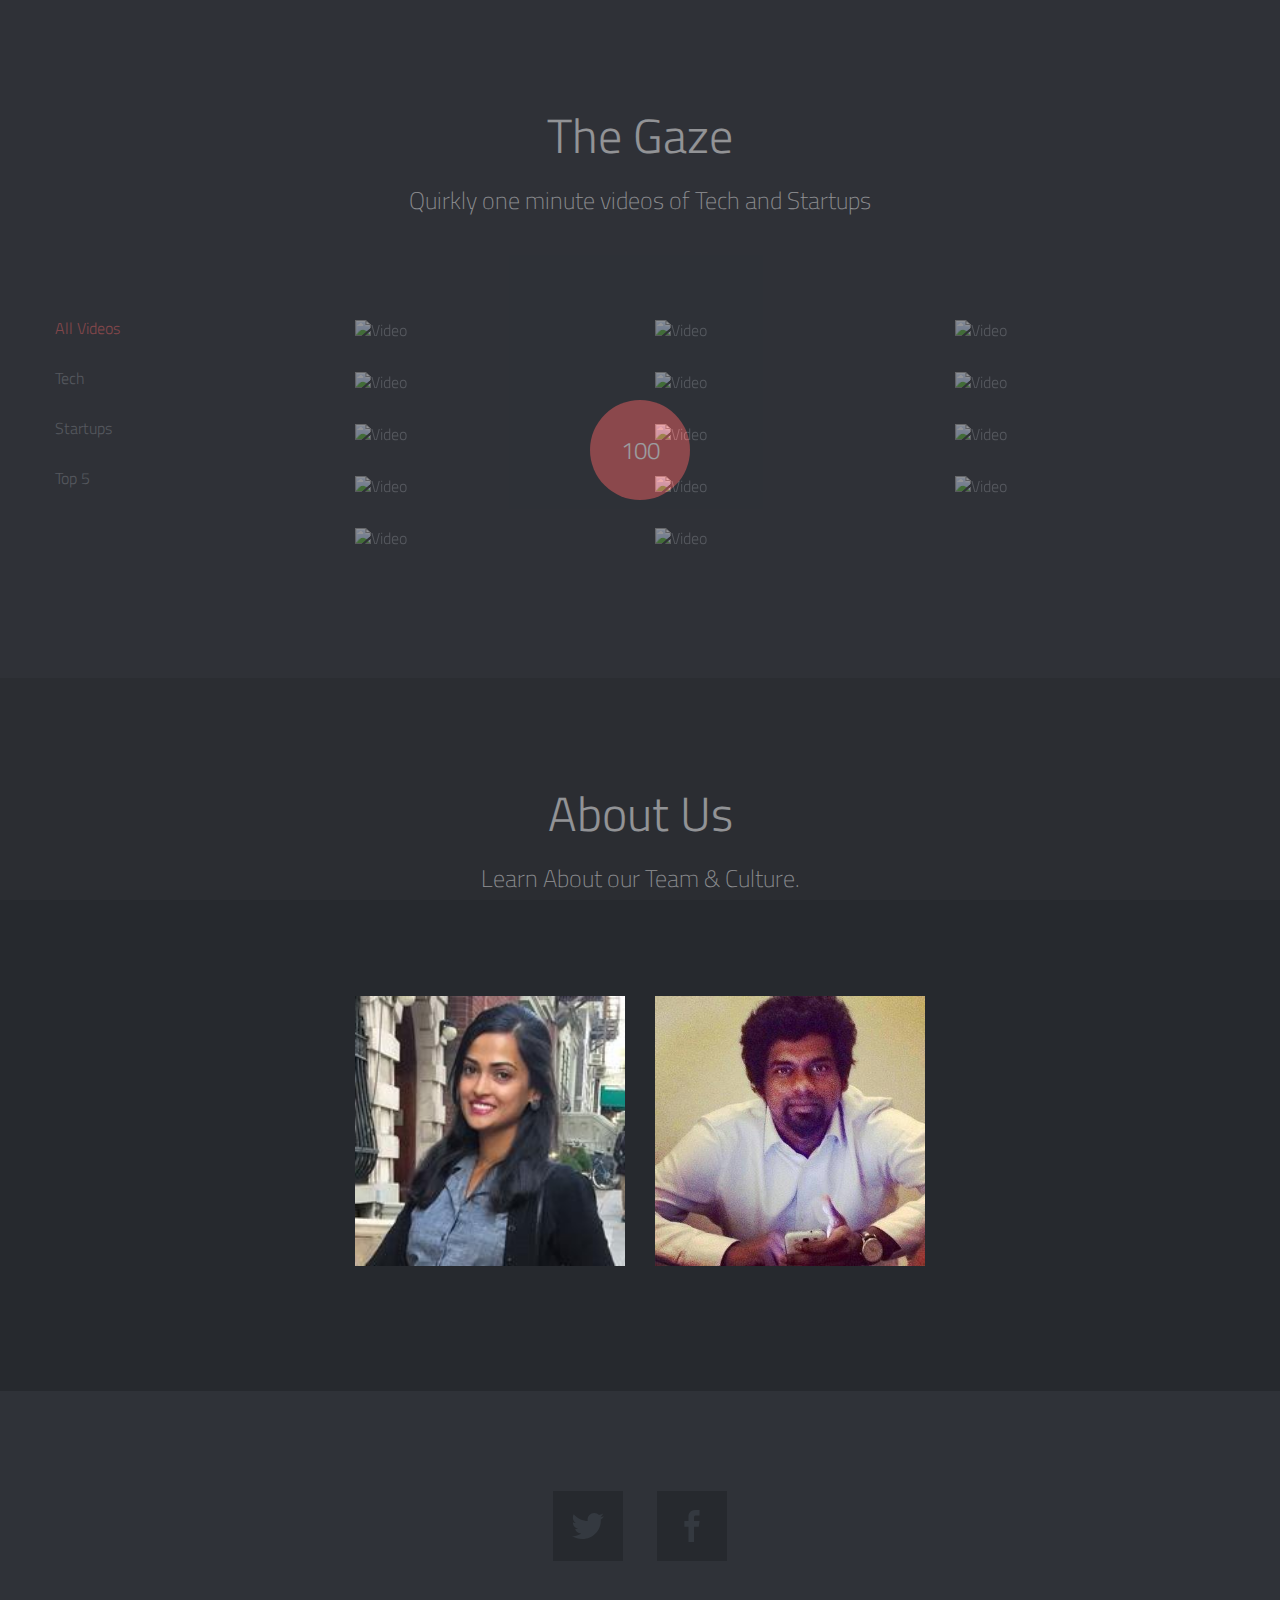
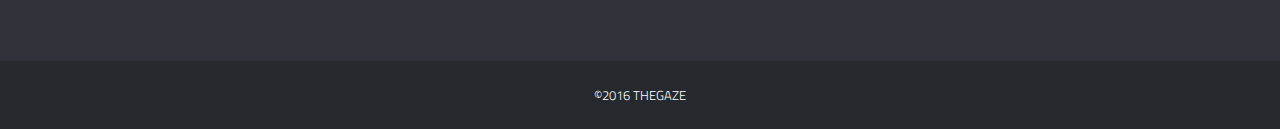
==== commit 4578fc3c: "Update" ====
--- a/index.html
+++ b/index.html
@@ -211,16 +211,85 @@
                                 <img src="https://s3.amazonaws.com/thegazevideos/140425_0f5gb_rci-clothing1_sn635.jpg" alt="Video">
                             </li>
                             
+                            <li class="item-thumbs span3 design">
+                            	<a class="hover-wrap fancybox-media" data-fancybox-group="video" title="Blockchain - What 2016 holds?" href="http://www.youtube.com/watch?v=CoyTXY99qAM">
+                                	<span class="overlay-img"></span>
+                                    <span class="overlay-img-thumb font-icon-plus"></span>
+                                </a>
+                                <img src="https://s3.amazonaws.com/thegazevideos/Thumbnail.JPG" alt="Video">
+                            </li>
+                            
+                            <li class="item-thumbs span3 video">
+                            	<a class="hover-wrap fancybox-media" data-fancybox-group="video" title="Top 5 Inspiring Women In Tech" href="http://www.youtube.com/watch?v=NpUTWPLzQn4">
+                                	<span class="overlay-img"></span>
+                                    <span class="overlay-img-thumb font-icon-plus"></span>
+                                </a>
+                                <img src="https://s3.amazonaws.com/thegazevideos/Thumbnail.JPG" alt="Video">
+                            </li>
+                        	<li class="item-thumbs span3 design">
+                            	<a class="hover-wrap fancybox-media" data-fancybox-group="video" title="Immortality - A reality soon?" href="http://www.youtube.com/watch?v=thc-ZkgkFYY">
+                                	<span class="overlay-img"></span>
+                                    <span class="overlay-img-thumb font-icon-plus"></span>
+                                </a>
+                                <img src="https://s3.amazonaws.com/thegazevideos/Thumbnail.png" alt="Video">
+                            </li>
+                            
+                            <li class="item-thumbs span3 design">
+                            	<a class="hover-wrap fancybox-media" data-fancybox-group="video" title="Emerging Energy Technology" href="http://www.youtube.com/watch?v=p-tZICirQ8g">
+                                	<span class="overlay-img"></span>
+                                    <span class="overlay-img-thumb font-icon-plus"></span>
+                                </a>
+                                <img src="https://s3.amazonaws.com/thegazevideos/windmill.jpg" alt="Video">
+                            </li>
+                            <li class="item-thumbs span3 design">
+                            	<a class="hover-wrap fancybox-media" data-fancybox-group="video" title="New Age Space Race" href="http://www.youtube.com/watch?v=NpUTWPLzQn4">
+                                	<span class="overlay-img"></span>
+                                    <span class="overlay-img-thumb font-icon-plus"></span>
+                                </a>
+                                <img src="https://s3.amazonaws.com/thegazevideos/Moonspike_RocketFlightNoText01.0.jpg" alt="Video">
+                            </li>
+                            <li class="item-thumbs span3 video">
+                            	<a class="hover-wrap fancybox-media" data-fancybox-group="video" title="Top 5 Breakthroughs of 2015" href="http://www.youtube.com/watch?v=SHmIFHryc7Q">
+                                	<span class="overlay-img"></span>
+                                    <span class="overlay-img-thumb font-icon-plus"></span>
+                                </a>
+                                <img src="https://s3.amazonaws.com/thegazevideos/lead_960.jpg" alt="Video">
+                            </li>
+                            <li class="item-thumbs span3 design">
+                            	<a class="hover-wrap fancybox-media" data-fancybox-group="video" title="Quantum Computing Reality" href="http://www.youtube.com/watch?v=lzP4Buhrtb4">
+                                	<span class="overlay-img"></span>
+                                    <span class="overlay-img-thumb font-icon-plus"></span>
+                                </a>
+                                <img src="https://s3.amazonaws.com/thegazevideos/quantum-computing-super-atom.jpg" alt="Video">
+                            </li>
                             <li class="item-thumbs span3 photography">
-                            	<a class="hover-wrap fancybox-media" data-fancybox-group="video" title="Blockchain - What 2016 holds?" href="http://www.youtube.com/watch?v=CoyTXY99qAM">
-                                	<span class="overlay-img"></span>
-                                    <span class="overlay-img-thumb font-icon-plus"></span>
-                                </a>
-                                <img src="https://s3.amazonaws.com/thegazevideos/Thumbnail.JPG" alt="Video">
-                            </li>
-                        	
-                            
-                            
+                            	<a class="hover-wrap fancybox-media" data-fancybox-group="video" title="Food Startups" href="http://www.youtube.com/watch?v=ZmiPwwrbpj0">
+                                	<span class="overlay-img"></span>
+                                    <span class="overlay-img-thumb font-icon-plus"></span>
+                                </a>
+                                <img src="https://s3.amazonaws.com/thegazevideos/videwall.jpg" alt="Video">
+                            </li>
+                            <li class="item-thumbs span3 video">
+                            	<a class="hover-wrap fancybox-media" data-fancybox-group="video" title="Food Startups" href="http://www.youtube.com/watch?v=JjyTWlEix9c">
+                                	<span class="overlay-img"></span>
+                                    <span class="overlay-img-thumb font-icon-plus"></span>
+                                </a>
+                                <img src="https://s3.amazonaws.com/thegazevideos/Yourstory-FoodTech.jpg" alt="Video">
+                            </li>
+                            <li class="item-thumbs span3 video">
+                            	<a class="hover-wrap fancybox-media" data-fancybox-group="video" title="Asia Video Wars - Video startups" href="http://www.youtube.com/watch?v=ZmiPwwrbpj0">
+                                	<span class="overlay-img"></span>
+                                    <span class="overlay-img-thumb font-icon-plus"></span>
+                                </a>
+                                <img src="https://s3.amazonaws.com/thegazevideos/videwall.jpg" alt="Video">
+                            </li>
+                            <li class="item-thumbs span3 video">
+                            	<a class="hover-wrap fancybox-media" data-fancybox-group="video" title="Tech Layoffs, Falling Valuations - End of an era?" href="http://www.youtube.com/watch?v=RWUi8-lUtgw">
+                                	<span class="overlay-img"></span>
+                                    <span class="overlay-img-thumb font-icon-plus"></span>
+                                </a>
+                                <img src="https://s3.amazonaws.com/thegazevideos/layoff.png" alt="Video">
+                            </li>
                         </ul>
                     </section>
                     
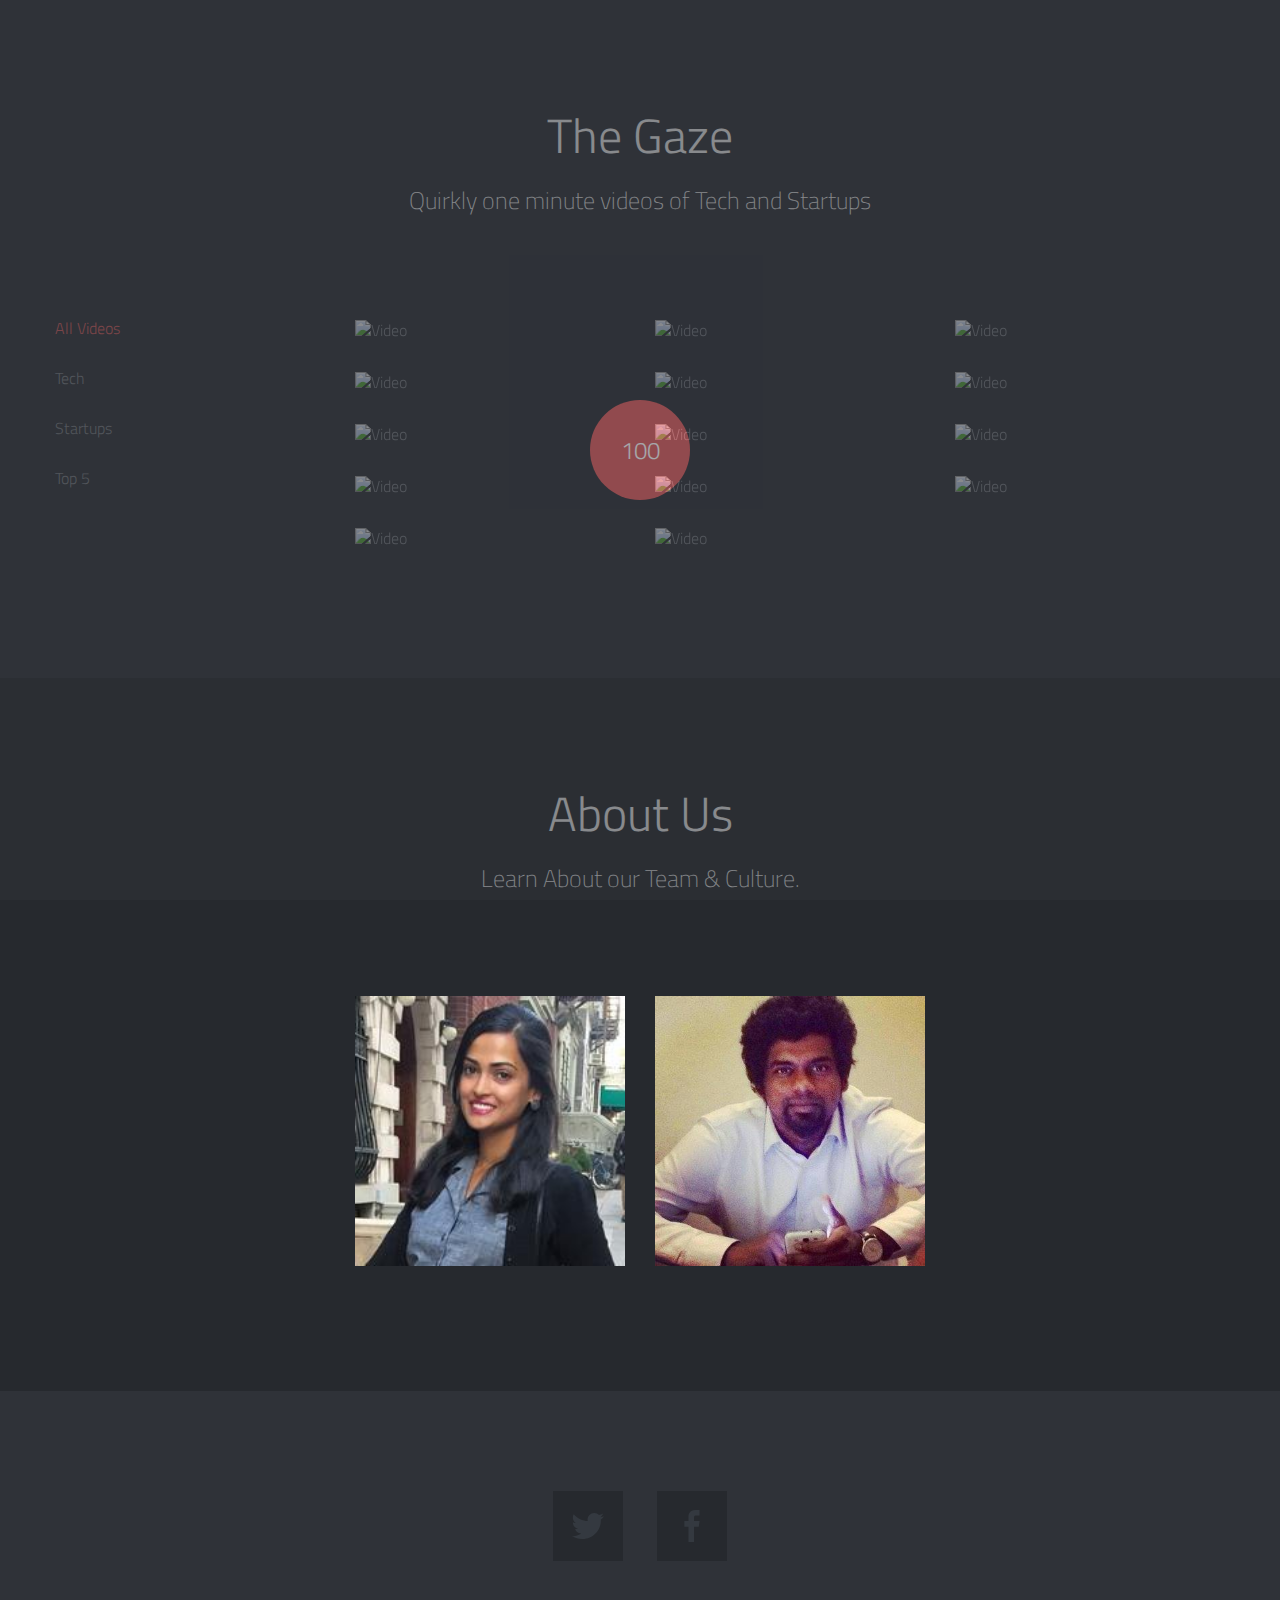
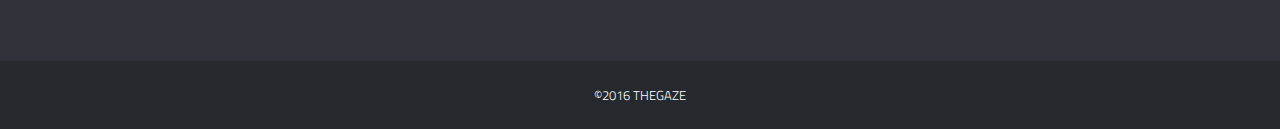
==== commit 660fb298: "Update" ====
--- a/index.html
+++ b/index.html
@@ -216,7 +216,7 @@
                                 	<span class="overlay-img"></span>
                                     <span class="overlay-img-thumb font-icon-plus"></span>
                                 </a>
-                                <img src="https://s3.amazonaws.com/thegazevideos/Thumbnail.JPG" alt="Video">
+                                <img src="https://s3.amazonaws.com/thegazevideos/bitcoin_digitization_bitcoinist1.jpg" alt="Video">
                             </li>
                             
                             <li class="item-thumbs span3 video">
@@ -276,14 +276,14 @@
                                 </a>
                                 <img src="https://s3.amazonaws.com/thegazevideos/Yourstory-FoodTech.jpg" alt="Video">
                             </li>
-                            <li class="item-thumbs span3 video">
+                            <li class="item-thumbs span3 photography">
                             	<a class="hover-wrap fancybox-media" data-fancybox-group="video" title="Asia Video Wars - Video startups" href="http://www.youtube.com/watch?v=ZmiPwwrbpj0">
                                 	<span class="overlay-img"></span>
                                     <span class="overlay-img-thumb font-icon-plus"></span>
                                 </a>
                                 <img src="https://s3.amazonaws.com/thegazevideos/videwall.jpg" alt="Video">
                             </li>
-                            <li class="item-thumbs span3 video">
+                            <li class="item-thumbs span3 design">
                             	<a class="hover-wrap fancybox-media" data-fancybox-group="video" title="Tech Layoffs, Falling Valuations - End of an era?" href="http://www.youtube.com/watch?v=RWUi8-lUtgw">
                                 	<span class="overlay-img"></span>
                                     <span class="overlay-img-thumb font-icon-plus"></span>
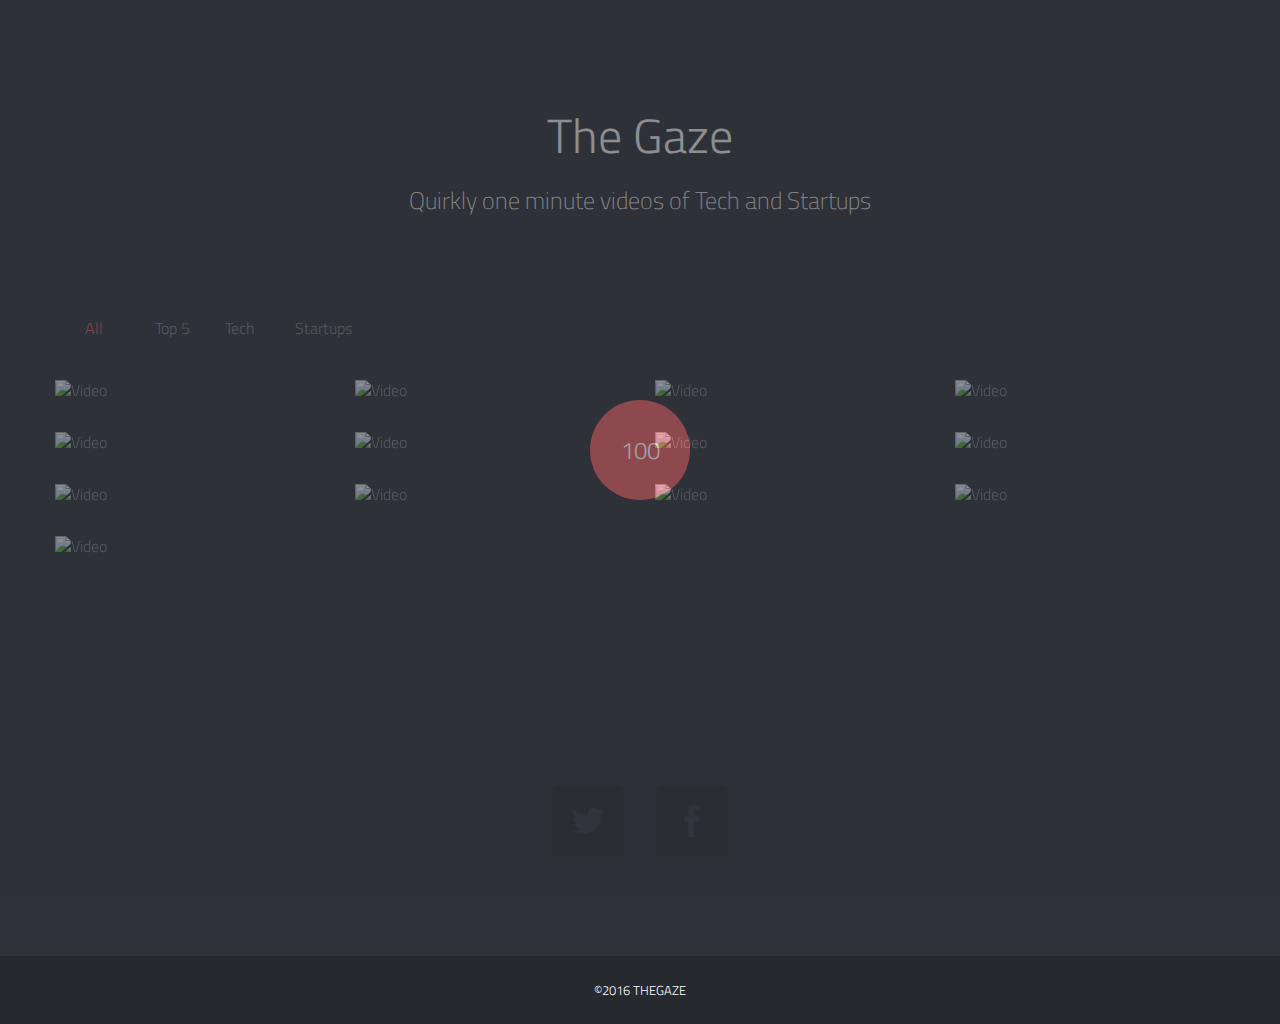
==== commit 1fdfc58f: "Update" ====
--- a/index.html
+++ b/index.html
@@ -149,24 +149,27 @@
             </div>
         </div>
         <!-- End Title Page -->
-        
-        <!-- Portfolio Projects -->
-        <div class="row">
-        	<div class="span3">
+        <div class="span12">
+            <div class="row-fluid">
             	<!-- Filter -->
                 <nav id="options" class="work-nav">
                     <ul id="filters" class="option-set" data-option-key="filter">
 <!--                    	<li class="type-work">Type of Work</li>-->
-                        <li><a href="#filter" data-option-value="*" class="selected">All Videos</a></li>
-                        <li><a href="#filter" data-option-value=".design">Tech</a></li>
-                        <li><a href="#filter" data-option-value=".photography">Startups</a></li>
-                        <li><a href="#filter" data-option-value=".video">Top 5</a></li>
+                        <li class="span1"><a href="#filter" data-option-value="*" class="selected">All</a></li>
+                        <li class="span1"><a href="#filter" data-option-value=".video">Top 5</a></li>
+                        <li class="span1"><a href="#filter" data-option-value=".design">Tech</a></li>
+                        <li class="span1"><a href="#filter" data-option-value=".photography">Startups</a></li>
+                        
                     </ul>
                 </nav>
                 <!-- End Filter -->
             </div>
+        </div>
+        <!-- Portfolio Projects -->
+        <div class="row">
+        	
             
-            <div class="span9">
+            <div class="span12">
             	<div class="row">
                 	<section id="projects">
                     	<ul id="thumbs">
@@ -262,13 +265,6 @@
                                 </a>
                                 <img src="https://s3.amazonaws.com/thegazevideos/quantum-computing-super-atom.jpg" alt="Video">
                             </li>
-                            <li class="item-thumbs span3 photography">
-                            	<a class="hover-wrap fancybox-media" data-fancybox-group="video" title="Food Startups" href="http://www.youtube.com/watch?v=ZmiPwwrbpj0">
-                                	<span class="overlay-img"></span>
-                                    <span class="overlay-img-thumb font-icon-plus"></span>
-                                </a>
-                                <img src="https://s3.amazonaws.com/thegazevideos/videwall.jpg" alt="Video">
-                            </li>
                             <li class="item-thumbs span3 video">
                             	<a class="hover-wrap fancybox-media" data-fancybox-group="video" title="Food Startups" href="http://www.youtube.com/watch?v=JjyTWlEix9c">
                                 	<span class="overlay-img"></span>
@@ -302,9 +298,9 @@
 <!-- End Our Work Section -->
 
 <!-- About Section -->
-<div id="about" class="page-alternate">
+<!--<div id="about" class="page-alternate">-->
+<!--
 <div class="container">
-    <!-- Title Page -->
     <div class="row">
         <div class="span12">
             <div class="title-page">
@@ -313,22 +309,23 @@
             </div>
         </div>
     </div>
+-->
     <!-- End Title Page -->
     
     <!-- People -->
-    <div class="row">
+<!--    <div class="row">-->
     	
         <!-- Start Profile -->
+<!--
     	<div class="span3 offset3 profile">
         	<div class="image-wrap">
                 <div class="hover-wrap">
                     <span class="overlay-img"></span>
-                    <span class="overlay-text-thumb">Harini Janakiraman<br/>CEO / Co-Founder<br/>
+                    <span class="overlay-text-thumb"><br/>CEO / Co-Founder<br/>
                         <div class="social">
                             <ul class="social-icons">
                                 <li><a href="http://www.twitter.com/hmovielabs"><i class="font-icon-social-twitter"></i></a></li>
                                 <li><a href="http://www.facebook.com/harinijanakiraman"><i class="font-icon-social-facebook"></i></a></li>
-            <!--                    <li><a href="http://www.instagram.com/hmovielabs"><i class="font-icon-social-instagram"></i></a></li>-->
                                 <li><a href="http://www.linkedin.com/in/harinijanakiraman"><i class="font-icon-social-linkedin"></i></a></li>
                             </ul>
                         </div>
@@ -336,43 +333,28 @@
                 </div>
                 <img src="img/profile/HJ.jpg" alt="John Doe">
             </div>
-<!--
-            <h3 class="profile-name">Harini Janakiraman</h3>
-            <p class="profile-description">Lorem ipsum dolor sit amet, consectetur adipiscing elit. Maecenas ac augue at erat <a href="#">hendrerit dictum</a>. 
-            Praesent porta, purus eget sagittis imperdiet, nulla mi ullamcorper metus, id hendrerit metus diam vitae est. Class aptent taciti sociosqu ad litora torquent per conubia nostra, per inceptos himenaeos.</p>
-            	
-            <div class="social">
-            	<ul class="social-icons">
-                	<li><a href="http://www.twitter.com/hmovielabs"><i class="font-icon-social-twitter"></i></a></li>
-                    <li><a href="http://www.facebook.com/harinijanakiraman"><i class="font-icon-social-facebook"></i></a></li>
-                    <li><a href="http://www.instagram.com/hmovielabs"><i class="font-icon-social-instagram"></i></a></li>
-                    <li><a href="http://www.linkedin.com/in/harinijanakiraman"><i class="font-icon-social-linkedin"></i></a></li>
-                </ul>
-            </div>
--->
-        </div>
+-->
+
         <!-- End Profile -->
         
         <!-- Start Profile -->
+<!--
     	<div class="span3 profile">
         	<div class="image-wrap">
                 <div class="hover-wrap">
                     <span class="overlay-img"></span>
-                    <span class="overlay-text-thumb">Infant Rosario<br/>CTO / Co-Founder<br/>
+                    <span class="overlay-text-thumb"><br/>CTO / Co-Founder<br/>
                         <div class="social">
                             <ul class="social-icons">
-<!--                                <li><a href="http://www.twitter.com/hmovielabs"><i class="font-icon-social-twitter"></i></a></li>-->
-<!--                                <li><a href="http://www.facebook.com/harinijanakiraman"><i class="font-icon-social-facebook"></i></a></li>-->
-            <!--                    <li><a href="http://www.instagram.com/hmovielabs"><i class="font-icon-social-instagram"></i></a></li>-->
-<!--                                <li><a href="http://www.linkedin.com/in/harinijanakiraman"><i class="font-icon-social-linkedin"></i></a></li>-->
-                            </ul>
+                        </ul>
                         </div>
                     </span>
                 </div>
                 <img src="img/profile/IR.jpg" alt="Jane Helf">
             </div>
-<!--
-            <h3 class="profile-name">Infant Rosario</h3>
+-->
+<!--
+            <h3 class="profile-name"></h3>
             <p class="profile-description">Lorem ipsum dolor sit amet, consectetur adipiscing elit. Maecenas ac augue at erat <a href="#">hendrerit dictum</a>. 
             Praesent porta, purus eget sagittis imperdiet, nulla mi ullamcorper metus, id hendrerit metus diam vitae est. Class aptent taciti sociosqu ad litora torquent per conubia nostra, per inceptos himenaeos.</p>
             	
@@ -383,14 +365,16 @@
                 </ul>
             </div>
 -->
-        </div>
+<!--        </div>-->
         <!-- End Profile -->
         
       
-    </div>
+<!--    </div>-->
     <!-- End People -->
-</div>
-</div>
+<!--
+</div>
+</div>
+-->
 <!-- End About Section -->
 
 
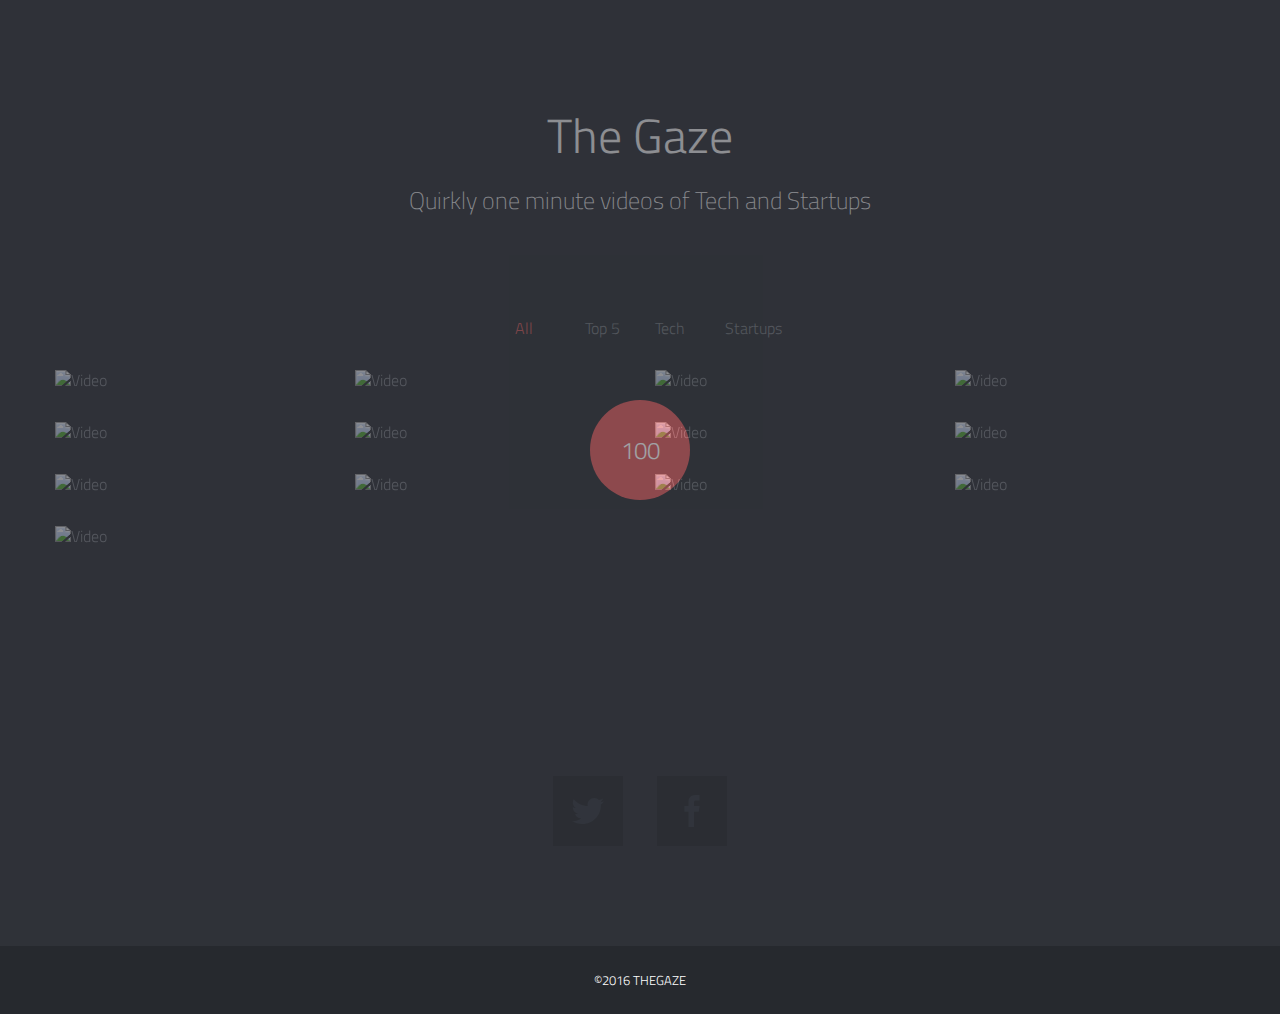
==== commit d8779234: "Update" ====
--- a/index.html
+++ b/index.html
@@ -150,7 +150,7 @@
         </div>
         <!-- End Title Page -->
         <div class="span12">
-            <div class="row-fluid">
+            <div class="row offset4">
             	<!-- Filter -->
                 <nav id="options" class="work-nav">
                     <ul id="filters" class="option-set" data-option-key="filter">
